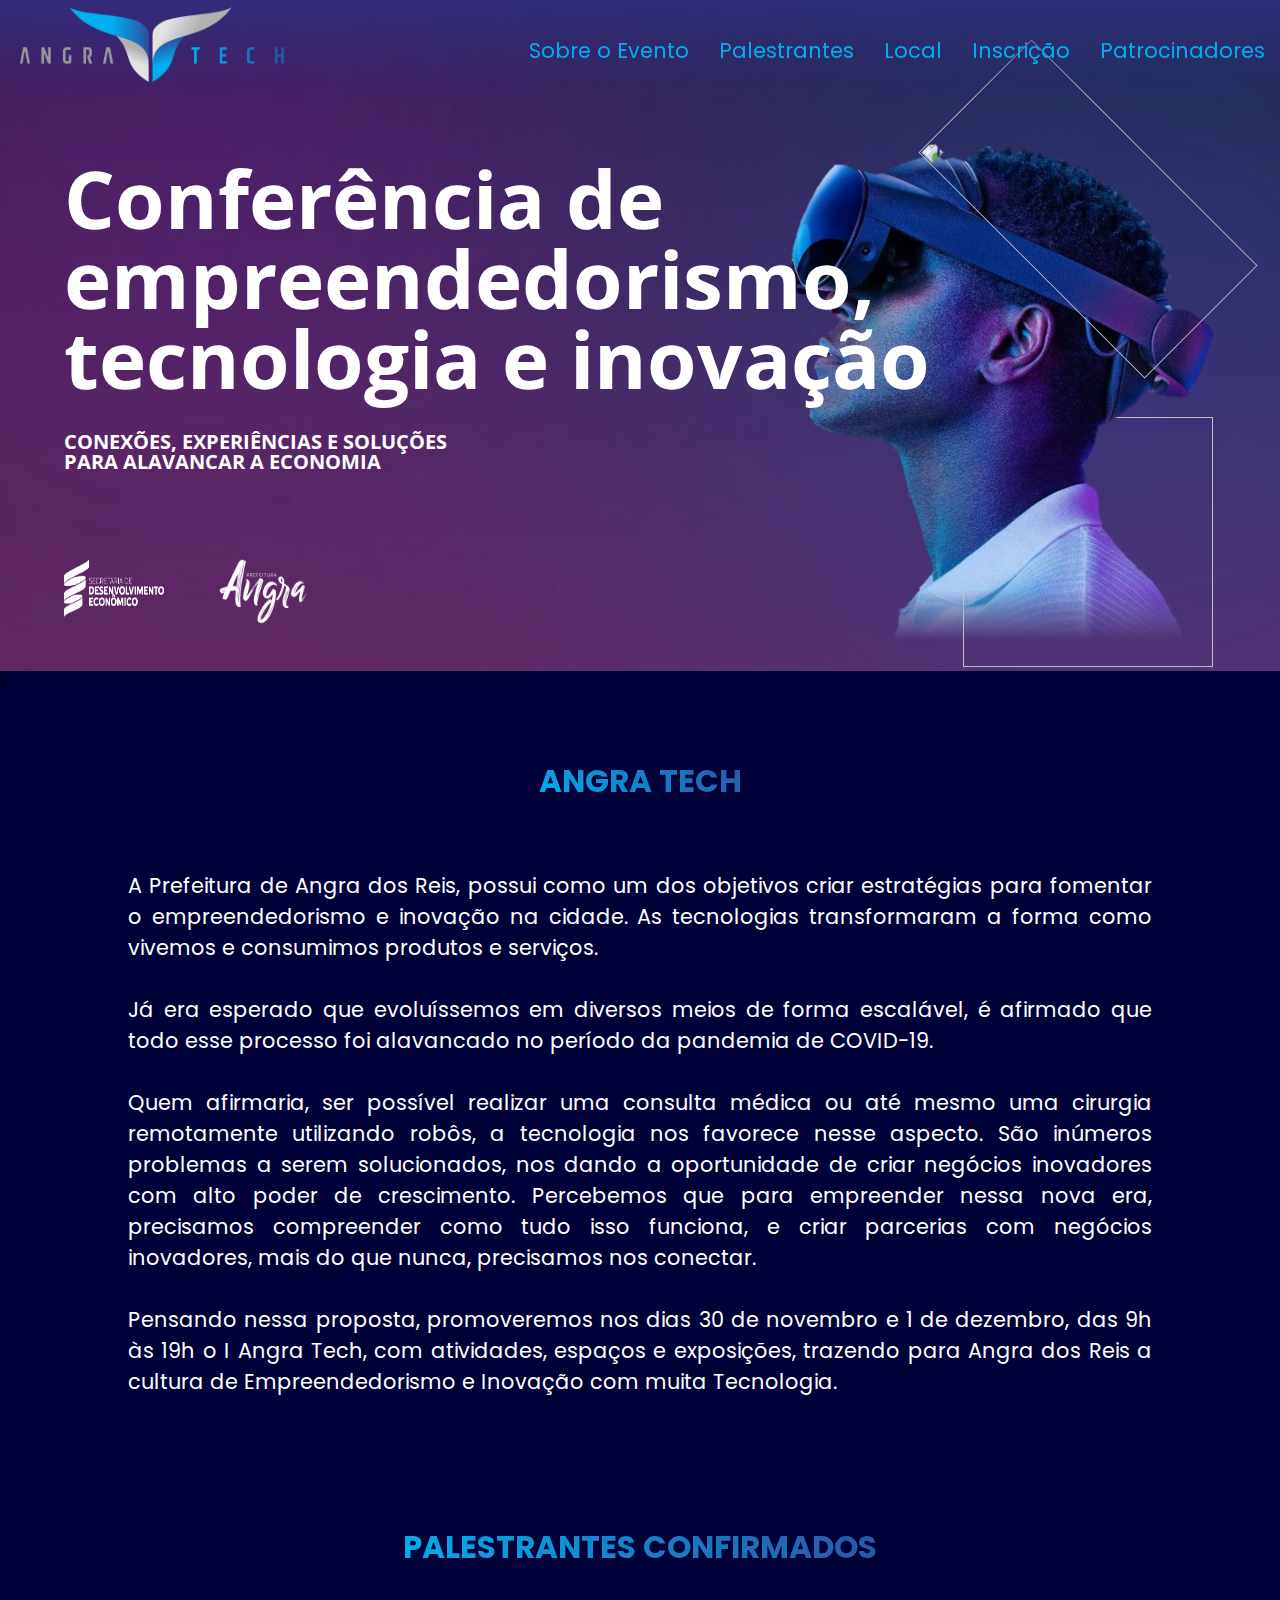
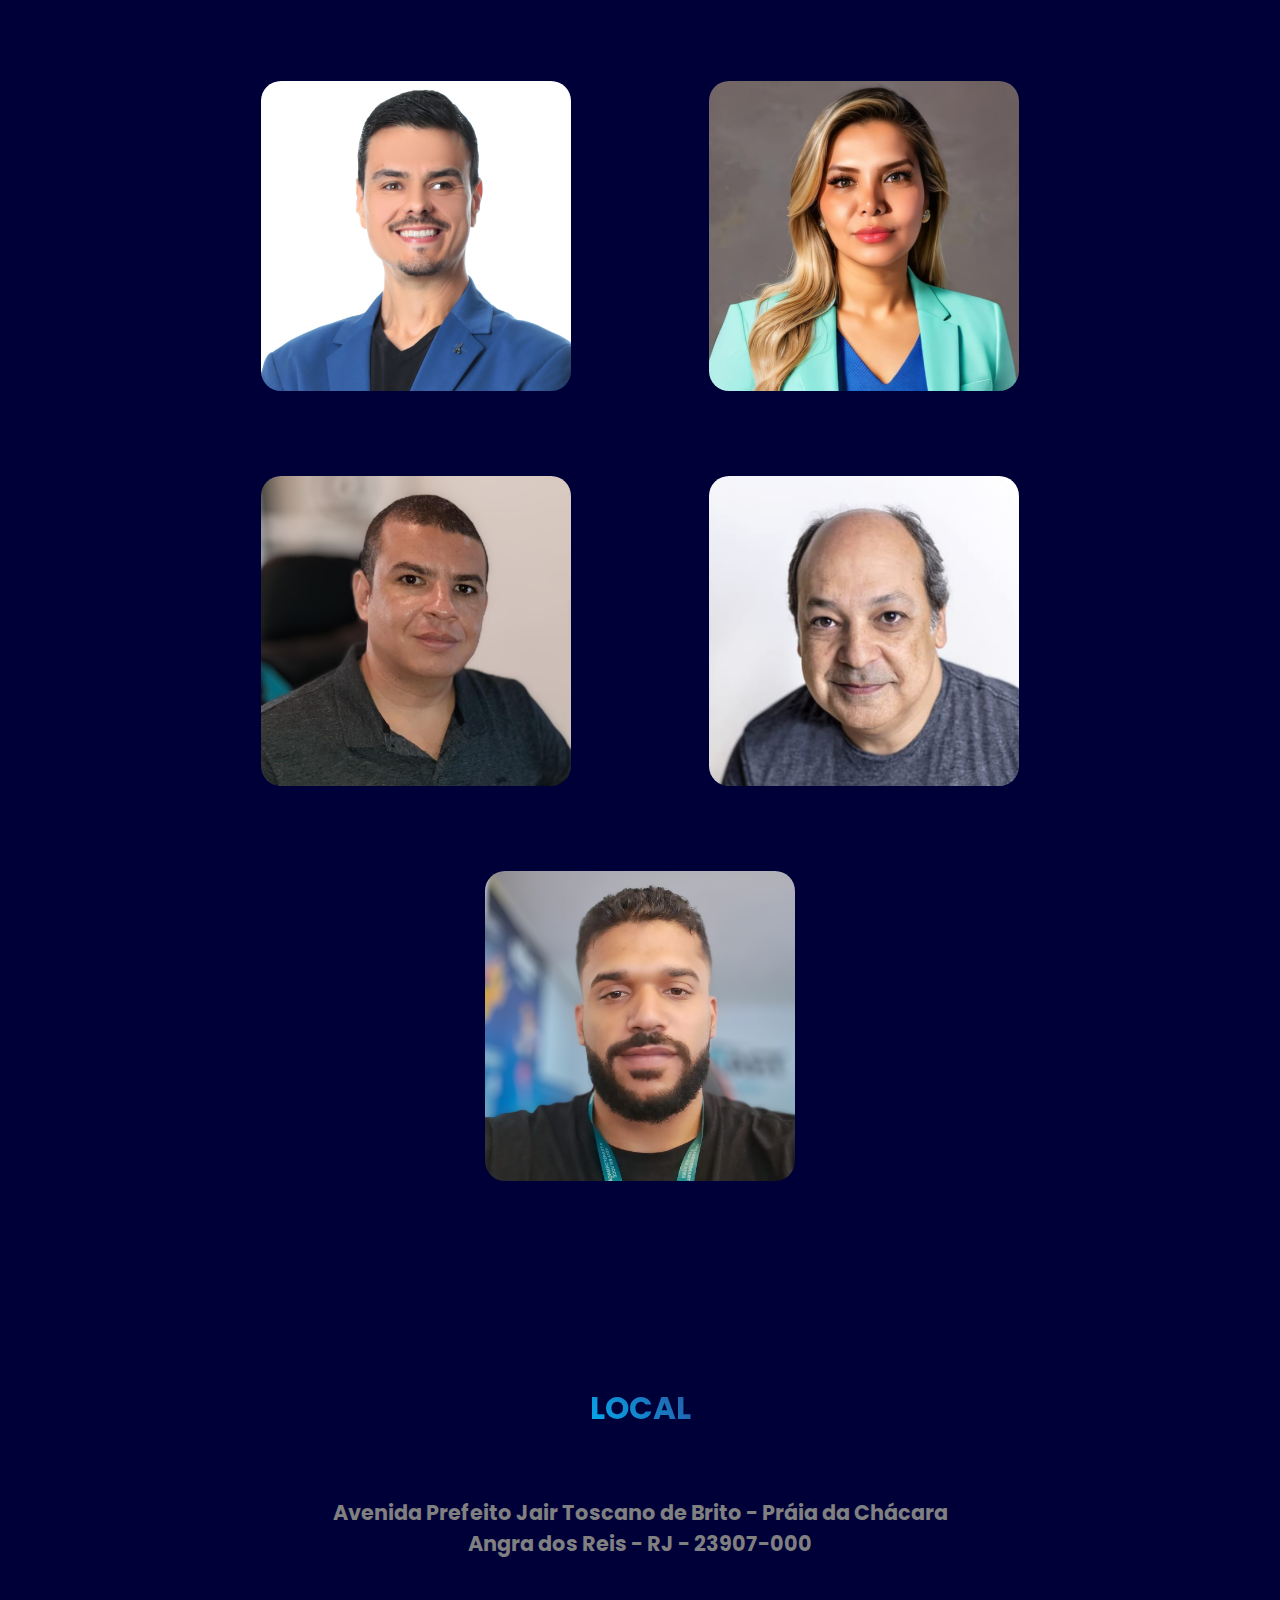
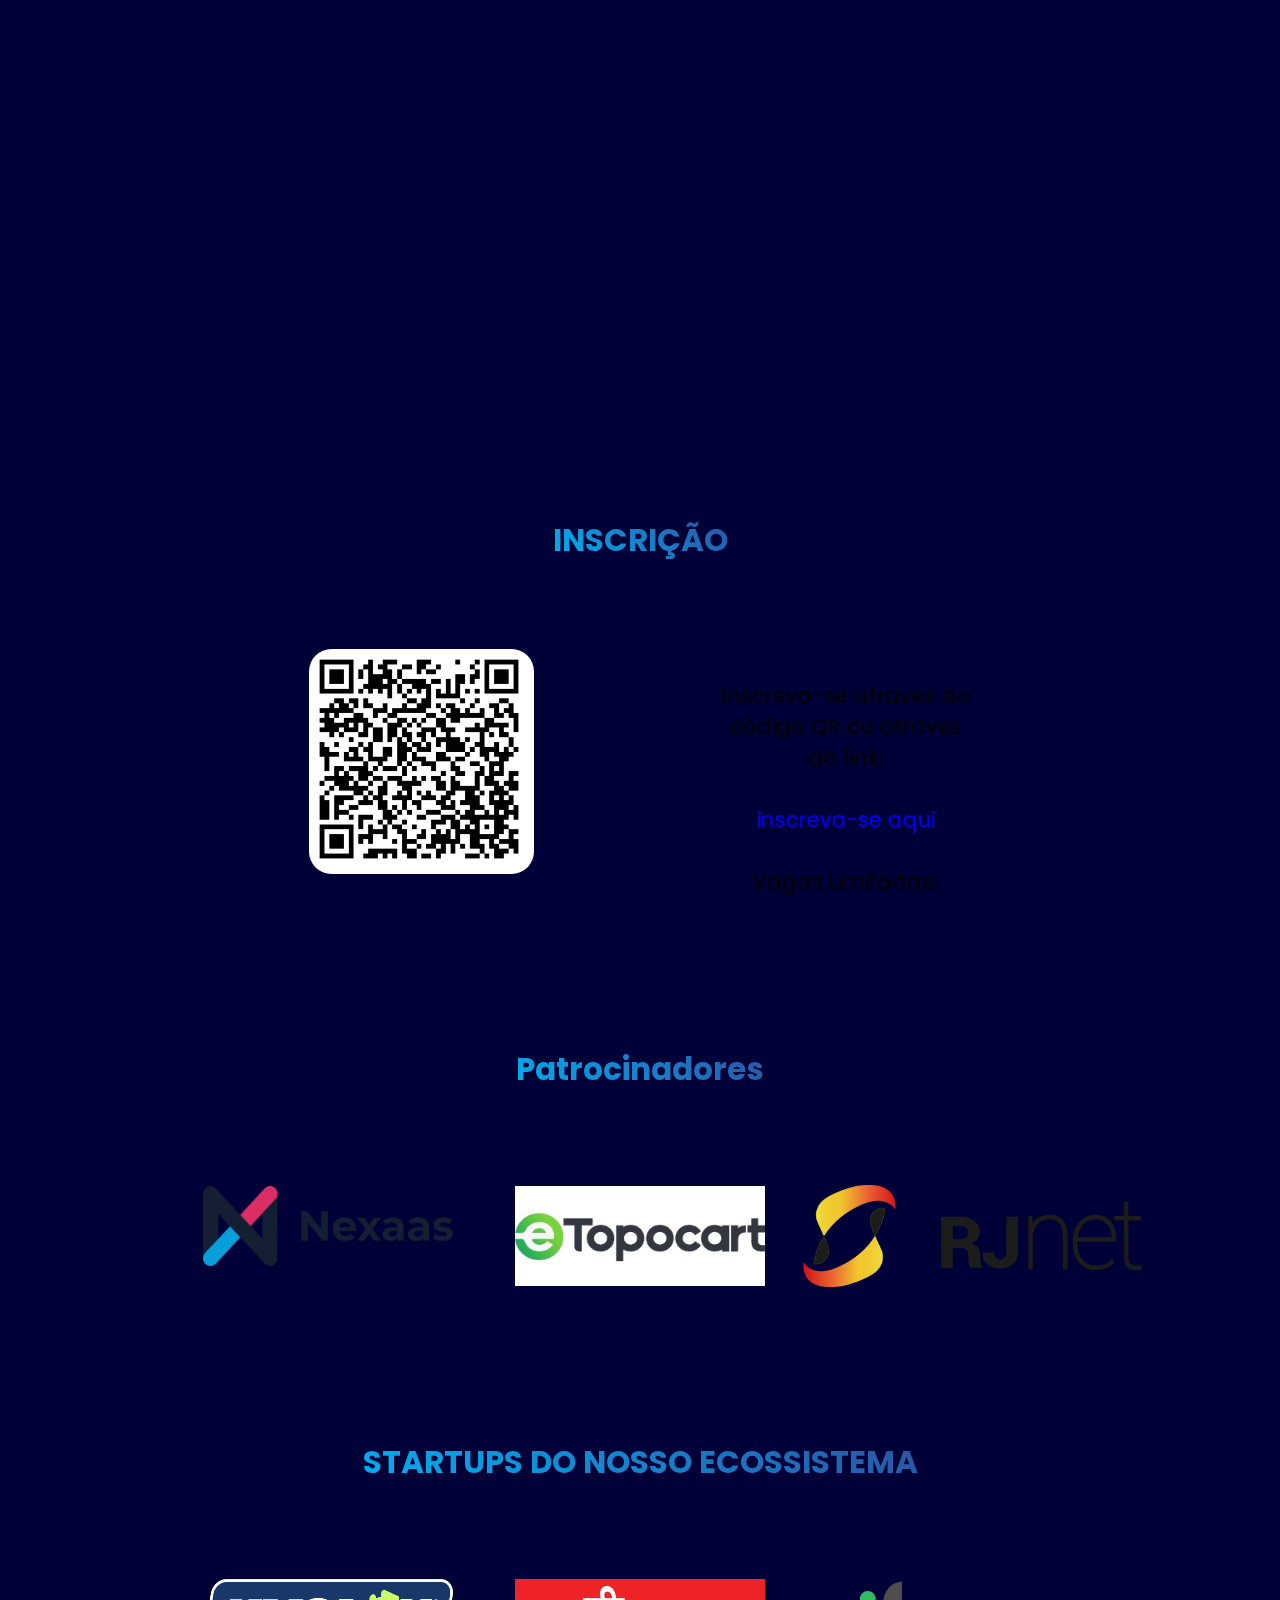
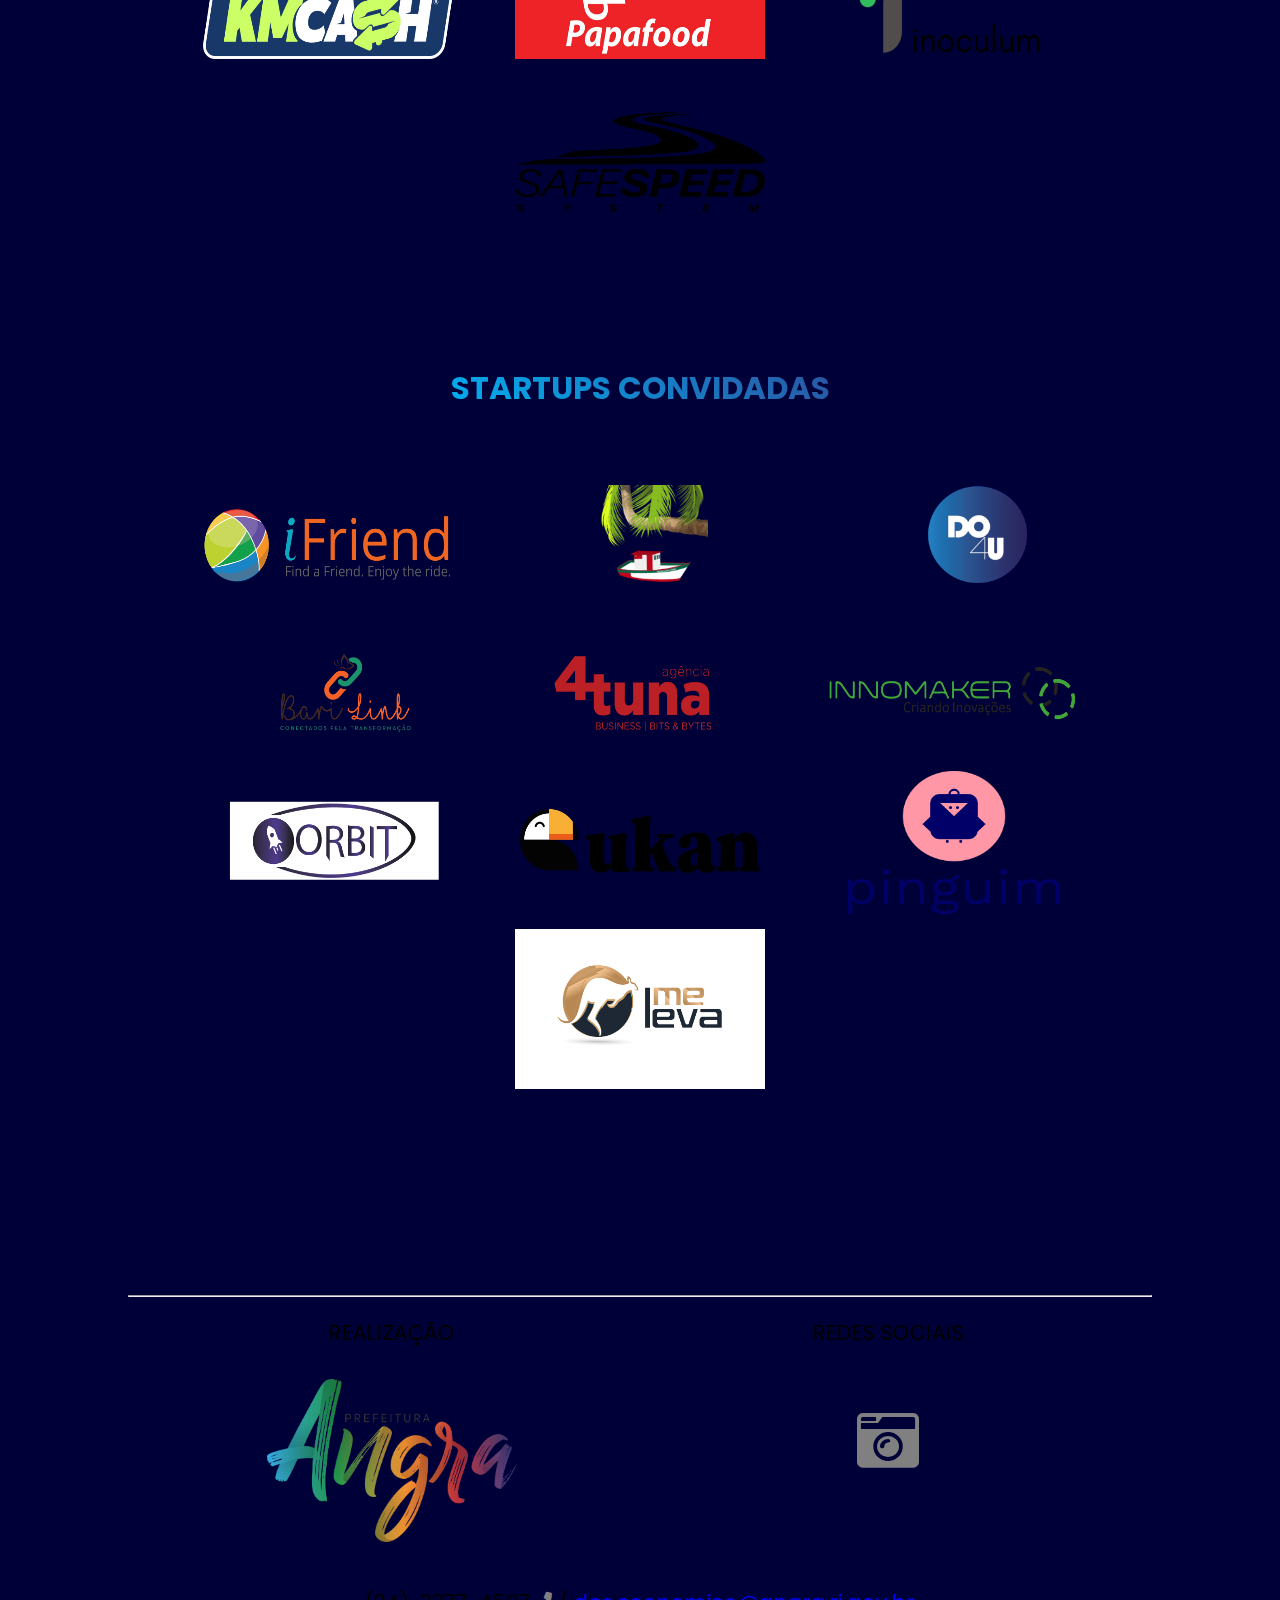
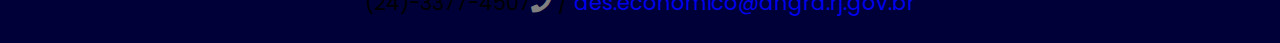
==== index.html @ a5c8e8e0 "Adicionado Palestrantes" ====
<!DOCTYPE html>
<html lang="pt">

<head>
    <meta charset="UTF-8">
    <meta http-equiv="X-UA-Compatible" content="IE=edge">
    <meta name="viewport" content="width=device-width, initial-scale=1.0">
    <title>Angra-Tech</title>
    <link rel="stylesheet" type="text/css" href="assets/style.css">
    <link rel="stylesheet" href="https://cdnjs.cloudflare.com/ajax/libs/font-awesome/4.7.0/css/font-awesome.min.css">
    <link rel="stylesheet" href="assets/fontawesome-free-5.15.4-web/css/all.css">
    <link rel="stylesheet" href="https://fonts.googleapis.com/css?family=Open+Sans:400,700&display=swap">

</head>

<body>
    <!-- Cabeçalho -->
    <header class="header">
        <nav>
            <div class="logo">
                <a href="#">
                    <img width="264px" height="75px" src="assets/images/Angra TechNotWhite.png" class="logoAngra" alt="">
                </a>
            </div>
            <div class="openMenu"><i class="fa fa-bars"></i></div>
            <ul class="mainMenu">
                <li class="fexaA"><a href="#sobre">Sobre o Evento</a></li>
                <li class="fexaB"><a href="#palestra">Palestrantes</a></li>
                <li class="fexaC"><a href="#mapa">Local</a></li>
                <li class="fexaD"><a href="#inscricao">Inscrição</a></li>
                <li class="fexaE"><a href="#apoio">Patrocinadores</a></li>
                <div class="closeMenu"><i class="fa fa-times"></i></div>
            </ul>
        </nav>
        
    </header>

    <!-- Conteudo Principal -->
    <div class="imagemDeFundo">
        <img src="assets/images/Roxo.png" class="imagemCentralizada" alt="">>
        <img src="assets/images/VR.png" class="imagemP" alt="">
        <img src="https://video-public.canva.com/VAFKHBrA9Gs/v/07eb5016af.gif" class="imagemPequenalateralizadaSuperior" alt="">
        <img src="https://video-public.canva.com/VAFKHIeV6E8/v/07ba2e6363.gif" class="imagemPequenalateralizada" alt="">
        <img src="assets/images/LogoPrefeitura.png" class="Prefeitura" alt="">
        <img src="assets/images/Secretaria de Desenvolvimento Econômico - 04.png" class="Secretaria" alt="">
        <h1 class="textoSobreImagem">Conferência de<br/> empreendedorismo, <br/> tecnologia e inovação</h1>
        <h1 class="textoPequenoSobreImagem">CONEXÕES, EXPERIÊNCIAS E SOLUÇÕES<br/>
            PARA ALAVANCAR A ECONOMIA</h1>
    </div>

    <style>
        .imagemDeFundo {
            position: relative;
            text-align: left; /* Ajusta o alinhamento do texto */
        }

        .Prefeitura {
            position: absolute;
            top: 85%; /* Ajusta a posição vertical do texto ao centro */
            left: 17%; /* Ajusta a posição horizontal do texto em relação à borda esquerda */
            transform: translateY(-50%); /* Centraliza verticalmente */
            line-height: 1;
            z-index: 3;
            width: 90px;
            height: 65px;
        }

        .Secretaria {
            position: absolute;
            top: 84.5%; /* Ajusta a posição vertical do texto ao centro */
            left: 5%; /* Ajusta a posição horizontal do texto em relação à borda esquerda */
            transform: translateY(-50%); /* Centraliza verticalmente */
            line-height: 1;
            z-index: 3;
            width: 100px;
            height: 59px;
        }
    
        .imagemCentralizada {
            width: 100%;
            height: auto;
            display: block;
        }

        .imagemP {
            position: absolute;
            top: 56%; /* Ajusta a posição vertical do texto ao centro */
            left: 57%; /* Ajusta a posição horizontal do texto em relação à borda esquerda */
            transform: translateY(-50%); /* Centraliza verticalmente */
            width: 500px; height: 500px;
            z-index: 2;
            mask-image: linear-gradient(to top, transparent 0%, black 10%);
        }
    
        .textoSobreImagem {
            position: absolute;
            top: 40%; /* Ajusta a posição vertical do texto ao centro */
            left: 5%; /* Ajusta a posição horizontal do texto em relação à borda esquerda */
            transform: translateY(-50%); /* Centraliza verticalmente */
            color: white;
            font-family: 'Open Sans', sans-serif; /* Substitua "Nome da Fonte" pela fonte desejada */
            font-size: 5em; /* Ajuste o tamanho da fonte conforme necessário */
            line-height: 1;
            z-index: 3;
        }

        .textoPequenoSobreImagem {
            position: absolute;
            top: 65%; /* Ajusta a posição vertical do texto ao centro */
            left: 5%; /* Ajusta a posição horizontal do texto em relação à borda esquerda */
            transform: translateY(-50%); /* Centraliza verticalmente */
            color: white;
            font-family: 'Open Sans', sans-serif; /* Substitua "Nome da Fonte" pela fonte desejada */
            font-size: 20px; /* Ajuste o tamanho da fonte conforme necessário */
            line-height: 1;
            z-index: 3;
        }

    .imagemPequenalateralizada {
        position: absolute;
    top: 60%;
    left: 85%;
    transform: translateX(-50%);
    width: 250px; 
    height: 250px;
    z-index: 1;
    }

    .imagemPequenalateralizadaSuperior {
    position: absolute;
    top: 7%;
    left: 85%;
    transform: translateX(-50%) rotate(-45deg);
    width: 160px; 
    height: 320px;
    z-index: 3;
    }

    @media screen and (max-width: 1258px) {
    .textoSobreImagem {
        font-size: 4em; /* Ajuste o tamanho da fonte para telas menores conforme necessário */
    }
    .imagemPequenalateralizadaSuperior {
    position: absolute;
    top: 7%;
    left: 85%;
    transform: translateX(-50%) rotate(-45deg);
    width: 150px; 
    height: 300px;
    }
    .imagemPequenalateralizada {
        position: absolute;
    top: 55%;
    left: 85%;
    transform: translateX(-50%);
    width: 240px; 
    height: 240px;
    }
}

    @media screen and (max-width: 1052px) {
    .textoSobreImagem {
        font-size: 3em; /* Ajuste o tamanho da fonte para telas menores conforme necessário */
    }

    .imagemP {
        width: 400px; height: 400PX;
        top: 56%; /* Ajusta a posição vertical do texto ao centro */
            left: 57%;
    }

    .imagemPequenalateralizadaSuperior {
    position: absolute;
    top: 5%;
    left: 85%;
    transform: translateX(-50%) rotate(-45deg);
    width: 140px; 
    height: 280px;
    }
    .imagemPequenalateralizada {
        position: absolute;
    top: 50%;
    left: 85%;
    transform: translateX(-50%);
    width: 230px; 
    height: 230px;
    }
}

    @media screen and (max-width: 944px) {
        .imagemCentralizada {
            width: 100%;
            height: 550px;
            display: block;
        }

    .textoSobreImagem {
        font-size: 3em; /* Ajuste o tamanho da fonte para telas menores conforme necessário */
    }
    .imagemP {
        width: 350px; height: 350PX;
        top: 56%; /* Ajusta a posição vertical do texto ao centro */
        left: 57%;
    }
    .imagemPequenalateralizadaSuperior {
    position: absolute;
    top: 7%;
    left: 85%;
    transform: translateX(-50%) rotate(-45deg);
    width: 100px; 
    height: 200px;
    }
    .imagemPequenalateralizada {
        position: absolute;
    top: 45%;
    left: 85%;
    transform: translateX(-50%);
    width: 200px; 
    height: 200px;
    }
    }
    @media screen and (max-width: 814px) {
    .textoSobreImagem {
        font-size: 45px; /* Ajuste o tamanho da fonte para telas menores conforme necessário */
    }
    .imagemP {
        width: 300px; height: 300PX;
        top: 56%; /* Ajusta a posição vertical do texto ao centro */
        left: 57%;
    }

    .imagemPequenalateralizadaSuperior {
    position: absolute;
    top: 10%;
    left: 85%;
    transform: translateX(-50%) rotate(-45deg);
    width: 100px; 
    height: 200px;
    }
    .imagemPequenalateralizada {
        position: absolute;
    top: 40%;
    left: 85%;
    transform: translateX(-50%);
    width: 190px; 
    height: 190px;
    }
    
}

@media screen and (max-width: 740px) {
    .textoSobreImagem {
        font-size: 39px; /* Ajuste o tamanho da fonte para telas menores conforme necessário */
    }

    .imagemP {
        width: 260px; height: 260PX;
        top: 56%; /* Ajusta a posição vertical do texto ao centro */
        left: 57%;
    }

    .imagemPequenalateralizadaSuperior {
    position: absolute;
    top: 16%;
    left: 85%;
    transform: translateX(-50%) rotate(-45deg);
    width: 90px; 
    height: 180px;
    }
    .imagemPequenalateralizada {
        position: absolute;
    top: 50%;
    left: 85%;
    transform: translateX(-50%);
    width: 160px; 
    height: 160px;
    }
    
}

@media screen and (max-width: 666px) {
    .textoSobreImagem {
        font-size: 39px; /* Ajuste o tamanho da fonte para telas menores conforme necessário */
    }
    .imagemPequenalateralizadaSuperior {
    position: absolute;
    top: 27%;
    left: 85%;
    transform: translateX(-50%) rotate(-45deg);
    width: 75px; 
    height: 150px;
    }
    .imagemPequenalateralizada {
        position: absolute;
    top: 50%;
    left: 85%;
    transform: translateX(-50%);
    width: 125px; 
    height: 125px;
    }

    .Prefeitura {
            top: 85%; /* Ajusta a posição vertical do texto ao centro */
            left: calc(35% - 20%);  /* Ajusta a posição horizontal do texto em relação à borda esquerda */
            width: 90px;
            height: 65px;
        }

        .Secretaria {
            top: 84.5%; /* Ajusta a posição vertical do texto ao centro */
            left: calc(35% + 20%); /* Ajusta a posição horizontal do texto em relação à borda esquerda */
            width: 100px;
            height: 59px;
        }
    
}

@media screen and (max-width: 490px) {
    .textoSobreImagem {
        font-size: 39px; /* Ajuste o tamanho da fonte para telas menores conforme necessário */
    }
    .imagemPequenalateralizadaSuperior {
    position: absolute;
    top: 27%;
    left: 85%;
    transform: translateX(-50%) rotate(-45deg);
    width: 75px; 
    height: 150px;
    }
    .imagemPequenalateralizada {
        position: absolute;
    top: 50%;
    left: 85%;
    transform: translateX(-50%);
    width: 125px; 
    height: 125px;
    }
    
}
    </style>
    <!-- Conteudo Principal -->






    <!-- primeiro banner -->

    <div class="fundo-imagem">
        <div class="idHolder" id="sobre"></div>
        <!-- segura o id para mapeamento da pagina -->
        <div class="textoBranco margem-lado margem-baixo">
            <br><br>
            <div class="centro">
                <h2 class="gradient-text margem-baixo">ANGRA TECH</h2>
            </div>
            <p> A Prefeitura de Angra dos Reis, possui como um dos objetivos criar estratégias para fomentar o empreendedorismo e inovação na cidade. As tecnologias transformaram a forma como vivemos e consumimos produtos e serviços.</p>
            <br>
            <p> Já era esperado que evoluíssemos em diversos meios de forma escalável, é afirmado que todo esse processo foi alavancado no período da pandemia de COVID-19.</p>
            <br>
            <p> Quem afirmaria, ser possível realizar uma consulta médica ou até mesmo uma cirurgia remotamente utilizando robôs, a tecnologia nos favorece nesse aspecto. São inúmeros problemas a serem solucionados, nos dando a oportunidade de criar negócios
                inovadores com alto poder de crescimento. Percebemos que para empreender nessa nova era, precisamos compreender como tudo isso funciona, e criar parcerias com negócios inovadores, mais do que nunca, precisamos nos conectar.</p>
            <br>
            <p> Pensando nessa proposta, promoveremos nos dias 30 de novembro e 1 de dezembro, das 9h às 19h o I Angra Tech, com atividades, espaços e exposições, trazendo para Angra dos Reis a cultura de Empreendedorismo e Inovação com muita Tecnologia.</p>
            <br>
            <br>
            <!-- 
                        <p> Caso surjam dúvidas sobre quaisquer assuntos, solicitamos a gentileza de nos contactar: Email des.economico@angra.rj.gov.br Telefone 24 3377-4507. Atenciosamente Comissão Organizadora</p>
                    -->
        </div>
    </div>










    <!-- Palestrantes -->

    
    <div class="margem-ladoP texto">
        <div class="idHolderB" id="palestra"></div>
        <!-- segura o id para mapeamento da pagina -->
        <div class="centro">
            <h2 class="gradient-text margem-baixo">PALESTRANTES CONFIRMADOS</h2>
        </div>
        <div class="respBoxP centro">


            <div class="contact-card respItemIcon">
                <!-- Novo div dos palestrantes -->
                <img src="assets/images/Palestrantes/Alvaro Adam.png" style="border-radius:20px;" width="100%" alt="palestrante Carlos Rodrigo">
            </div>
            <div class="contact-card respItemIcon">
                <!-- Novo div dos palestrantes -->
                <img src="assets/images/Palestrantes/Evelyn Castilho.png" style="border-radius:20px;" width="100%" alt="palestrante Paulo Kendzerski">
            </div>
            <div class="contact-card respItemIcon">
                <!-- Novo div dos palestrantes -->
                <img src="assets/images/Palestrantes/Carlos Rodrigo.png" style="border-radius:20px;" width="100%" alt="palestrante Andrei Dias">
            </div>
            <div class="contact-card respItemIcon">
                <!-- Novo div dos palestrantes -->
                <img src="assets/images/Palestrantes/CH.png" style="border-radius:20px;" width="100%" alt="palestrantes Evelin e Ricardo">
            </div>
            <div class="contact-card respItemIcon">
                <!-- Novo div dos palestrantes -->
                <img src="assets/images/Palestrantes/Gabriel Oliveira.png" style="border-radius:20px;" width="100%" alt="palestrante Beatriz Mattiuzzo">
            </div>
        </div>
        <br><br>
    </div>
    <!-- Mapa e local -->
    <div class="texto margem-lado margem-baixo">
        <div class="idHolder" id="mapa"></div>
        <!-- segura o id para mapeamento da pagina -->
        <br><br>
        <div class="centro">
            <h2 class="gradient-text margem-baixo">LOCAL</h2>
        </div>
        <h4 class="centro gray">Avenida Prefeito Jair Toscano de Brito - Práia da Chácara</h4>
        <h4 class="centro gray">Angra dos Reis - RJ - 23907-000</h4>
        <br>
        <div class="content">
            <!-- mapa google-->
            <div class="mapouter">
                <!-- mapa google -->
                <div class="gmap_canvas">
                    <iframe width="100%" height="400px" id="gmap_canvas" src="https://maps.google.com/maps?q=centro%20de%20estudos%20ambientais%20angra%20dos%20reis&t=k&z=19&ie=UTF8&iwloc=&output=embed" frameborder="0" scrolling="no" marginheight="0" marginwidth="0"></iframe>
                    <a href="https://123movies-to.org">123 movies</a>
                    <br>
                    <style>
                        .mapouter {
                            position: relative;
                            text-align: right;
                            height: 400px;
                            width: 100%;
                        }
                    </style>
                    <a href="https://www.embedgooglemap.net"></a>
                    <style>
                        .gmap_canvas {
                            overflow: hidden;
                            background: none!important;
                            height: 400px;
                            width: 100%;
                        }
                    </style>
                </div>
            </div>
        </div>
    </div>
    <!-- inscrição -->
    <div class="texto margem-lado margem-baixo">
        <div class="idHolder" id="inscricao"></div>
        <!-- segura o id para mapeamento da pagina -->
        <br><br>
        <div class="centro">
            <h2 class="gradient-text margem-baixo">INSCRIÇÃO</h2>
        </div>
        <div class="responsiveBox">
            <div class="responsiveItemCode">
                <div id="qrcode">
                    <img width="200px" height="200px" src="assets/images/qrcode.png" alt="código QR">
                </div>
            </div>
            <div class="responsiveItemCode centro">
                <br>
                <p>Inscreva-se atraves do código QR ou atraves do link:</p>
                <br>
                <a href="https://www.sympla.com.br/evento/angra-tech/1698625?qrcode=true">inscreva-se aqui</a>
                <br>
                <br>
                <p>Vagas Limitadas!</p>
            </div>
        </div>
        <br><br>
    </div>
    <!-- Patrocinadores -->
    <div class="margem-lado texto">
        <div class="idHolderB" id="apoio"></div>
        <!-- segura o id para mapeamento da pagina -->
        <div class="centro">
            <h2 class="gradient-text margem-baixo">Patrocinadores</h2>
        </div>
        <div class="respBox">
            <div class="respItemLogo">
                <img width="100%" height="80%" src="assets/images/NEXAAS_LOGO_HORIZONTAL_AZUL.png" alt="Patrocinadores do envento">
            </div>
            <div class="respItemLogo">
                <img id="img4" width="100%" height="100%" src="assets/images/topocart.jpeg" alt="Patrocinadores do envento">
            </div>
            <div class="respItemLogo">
                <img width="140%" height="140%" style="margin-top: -20px; margin-left: -30px" src="assets/images/rjnet.jpeg" alt="Patrocinadores do envento">
            </div>
        </div>
        <br><br><br>
    </div>
    <!-- colaboradores -->
    <div class="margem-lado texto">
        <div class="centro">
            <h2 class="gradient-text margem-baixo">STARTUPS DO NOSSO ECOSSISTEMA</h2>
        </div>
        <div class="respBox">
            <div class="respItemLogo">
                <img width="100%" height="80%" src="assets/images/KM Cash - Logotipo para fundo escuro.png" alt="startups dp nosso ecossistema">
            </div>
            <div class="respItemLogo">
                <img width="100%" height="80%" src="assets/images/papaFood.png" alt="startups dp nosso ecossistema">
            </div>
            <div class="respItemLogo">
                <img width="100%" height="80%" src="assets/images/inocolum.png" alt="startups dp nosso ecossistema">
            </div>
            <div class="respItemLogo" style="margin-top: -7px;">
                <img width="100%" height="100%" src="assets/images/SafeSpeedSystem-logo-transp-branca.png" alt="startups dp nosso ecossistema">
            </div>
        </div>
        <br><br><br>
    </div>
    <!-- convidados -->
    <div class="margem-lado texto">
        <div class="centro">
            <h2 class="gradient-text margem-baixo">STARTUPS CONVIDADAS</h2>
        </div>
        <div class="respBox">
            <div class="respItemLogo">
                <img width="100%" height="80%" src="assets/images/ifriend.png" alt="logo de startups convidadas">
            </div>
            <div class="respItemLogo">
                <img width="140%" height="100%" style="margin-top: -20px; margin-left: -30px" src="assets/images/barco.png" alt="logo de startups convidadas">
            </div>
            <div class="respItemLogo">
                <img width="140%" height="100%" style="margin-top: -20px; margin-left: -30px" src="assets/images/du4o.png" alt="logo de startups convidadas">
            </div>
            <div class="respItemLogo">
                <img width="100%" height="80%" src="assets/images/barilink.png" alt="logo de startups convidadas">
            </div>
            <div class="respItemLogo">
                <img width="100%" height="80%" src="assets/images/4tuna.png" alt="logo de startups convidadas">
            </div>
            <div class="respItemLogo">
                <img width="100%" height="80%" src="assets/images/innomaker.png" alt="logo de startups convidadas">
            </div>
            <div class="respItemLogo">
                <img width="100%" height="80%" src="assets/images/orbit.png" alt="logo de startups convidadas">
            </div>
            <div class="respItemLogo">
                <img width="100%" height="80%" src="assets/images/ukan.png" alt="logo de startups convidadas">
            </div>
            <div class="respItemLogo">
                <img width="85%" height="150%" style="margin-top: -30px; margin-left: 20px" src="assets/images/pinguim.png" alt="logo de startups convidadas">
            </div>
            <div class="respItemLogo">
                <img width="100%" height="160%" style="margin-top: -20px;" src="assets/images/ml.png" alt="logo de startups convidadas">
            </div>
        </div>
        <br><br><br><br><br><br>
        <hr width="100%">
    </div>
    <!--footer-->
    <div class="texto centro">
        <div class="responsiveBox">
            <div class="responsiveItem">
                <p class="centro">REALIZAÇÃO</p>
                <br>
                <img width="100%" src="assets/images/prefeituraBlack.png" alt="logo prefeitura">
            </div>
            <div class="responsiveItem3 centro">
                <ul class="centro">
                    <li>REDES SOCIAIS</li>
                    <br>
                    <li>
                        <br>
                        <a href="https://www.instagram.com/angratech2022/"><i class="fa fa-camera-retro fa-3x"></i></a>
                    </li>
                </ul>
            </div>
        </div>
        <span>
                
                <p class="centro">(24)-3377-4507<i class="fa fa-phone"></i> / <a href="mailto:des.economico@angra.rj.gov.br">des.economico@angra.rj.gov.br</a></p>
            </span>
    </div>
    <br>
    <script src="app.js"></script>
    <script src="https://plugin.handtalk.me/web/latest/handtalk.min.js"></script>
	
    <script>
        var ht = new HT({
            token: "7a92081e27daf17bd3b2efe277d0648c",
            avatar: "MAYA",
            pageSpeech: true,
            maxTextSize: 1000
         });
</script>
</body>

</html>
---- assets/style.css ----
@import url("https://fonts.googleapis.com/css2?family=Poppins:wght@400;700&display=swap");

html{
    scroll-behavior: smooth;
}

:root{
    --white: #ffffff;
    --black: #000000;
    --grey: #85888C;
}

/* Reset */
*{
    margin: 0;
    padding: 0;
    box-sizing: border-box;
}

body{
    background-color: #000038;
    font-family: "Poppins", sans-serif;
}

a{
    text-decoration: none;
}

ul{
    list-style: none;
}

/* Header */
.header{
    position: fixed;
    top: 0;
    width: 100%;
    z-index: 1000;
}


nav {
    background: linear-gradient(to bottom, rgba(47, 47, 131, 0.8), rgba(0, 0, 255, 0));
    color: black;
    display: flex;
    justify-content: space-between;
}

nav .mainMenu {
    display: flex;
    list-style: none;
}

nav .mainMenu li a{
    display: inline-block;
    padding: 15px;
    padding-top: 35px;
    text-decoration: none;
    color: #04ADEE;
    font-size: 1.3rem;
}

nav .mainMenu li a:hover{
    color: rgb(247, 247, 247);
}

nav .openMenu{
    font-size: 2rem;
    margin: 20px;
    margin-top: 30px;
    display: none;
    cursor: pointer;
}


nav .openMenu, .closeMenu, .icons i{
    font-size:2rem;
    display: none;
    cursor: pointer;
}

nav .logo{
    margin: 7px;
    margin-left: 20px;
    font-size: 25px;
    cursor: pointer;
    min-width:200px;
    max-width:270px;
    display: flex;
}


@media(max-width: 1088px){
    nav .mainMenu{
        height: 100vh;
        position: fixed;
        top: 0;
        left: 0;
        right: 0;
        z-index: 2;
        flex-direction: column;
        justify-content: center;
        align-items: center;
        background: white;
        transition: top 1s ease;
        display: none;
    }

    .logoAngra {
        width: 190px;
        height: 55px;
        top: 20px; /* Ajuste a quantidade desejada para movê-lo para baixo */
        left: 30px;
        position: relative;
    }

    nav .mainMenu .closeMenu{
        display: block;
        position: absolute;
        top: 20px;
        right: 20px;
    }
    nav .openMenu{
        display:block;
    }
    nav .mainMenu li a:hover{
        background: none;
        color: rgb(45, 45, 45);
        font-size: 1.6rem;
    }
}

/*////////////////////////// Margem //////////////////////////////*/
.margem-lado{
    margin-left: 10%;
    margin-right: 10%;
}
.margem-baixo{
    margin-bottom: 65px;
}
.centro{
    text-align: center;
}
.itensCentro{
    float: center;
    align-items: center;
    padding-left: 30px;
}
/* Texto base */
.texto{
    color: var(--black);
    text-align: justify;
    font-size: 1.3rem;
}

.textoBranco{
    color: var(--white);
    text-align: justify;
    font-size: 1.3rem;
}

.textoPequeno{
    color: var(--black);
    text-align: justify;
    font-size: 1rem;
}


/* imagem fundo mapa */

.fundo-imagem{
    background-image: url("images/SALE1.jpg");
    background-repeat: no-repeat;
    background-size: cover;
    background-position: center;
}

.grid-container {
    display: grid;
    grid-template-columns: auto auto auto;
}
.grid-container-logos {
    display: grid;
    grid-template-columns: auto;
}
.grid-container-patrocinadores {
    display: grid;
    grid-template-columns: auto auto auto auto;
}

.grid-item {
    text-align: center;
}

.responsiveBox{
    width: 100%;
    height: auto;
    display: flex;
    flex-direction: row;
    flex-flow: wrap;
    justify-content: space-evenly;
    padding:20px;
}
.responsiveItem{
    width: 250px;
    height: 250px;
}

.responsiveItemCode{
    width: 250px;
    height: 250px;
}

.responsiveItem3{
    width: 250px;
    height: 150px;
}

.responsiveItem a{
    text-decoration: none;
    color: var(--black);
}

.branco{
    text-decoration: none;
    color: var(--black);
}

#qrcode{
    width: 90%;
    height: 90%;
    background-color: #ffff;
    padding: 10px;
    border-radius:10%;
}

/* responsividade de icones de logos e pessoas */

.respBox{
    width: 100%;
    height: auto;
    display: flex;
    flex-direction: row;
    flex-flow: wrap;
    justify-content: space-evenly;
    padding:20px;
}
.respItemLogo{
    margin:8px;
    margin-bottom: 40px;
    width: 250px;
    height: 100px;
}

.respItemIcon{
    min-width: 250px;
    max-width: 500px;
    height: auto;
    display: flex;
    align-items: center;
    margin-bottom:30px;
}


.itemRight p{
    text-align: justify;
    text-justify: inter-word;
}


.itemLeft{
    float: left;
    width: 40%;
}

.itemRight{
    font-size:1rem;
    float: right;
    padding: 0 15px;
    width: 60%;
}

#imgFooter{
    position: absolute;
}

.idHolder{ /* for holdind the id for scrolling above the main sections */
    position: relative;
    top: -70px;
}
.idHolderB{ /* for holdind the id for scrolling above the main sections */
    position: relative;
    top: -120px;
}


.fa{
    color: black;
}

.gradient-text {
    display: inline-block;
    background-image: linear-gradient(45deg, #00afef, #2a55a3);
    background-size:auto;
    background-repeat: repeat;
    -webkit-background-clip: text;
    -webkit-text-fill-color: transparent; 
    background-clip: text;
    -moz-text-fill-color: transparent;
}


/*//CARD RESPONSIVO//////////////////////////////////////////*/

.contact-card {
    width: 80%;
    max-width: 350px;
    margin: 5px;
    margin-bottom: 40px;
    padding: 20px;
    text-align: justify;
    display: flex;
    flex-direction: column;
    align-items: center;
}
.margem-ladoP{
    margin-left: 10%;
    margin-right: 10%;
}
.respBoxP{
    width: 100%;
    height: auto;
    display: flex;
    flex-direction: row;
    flex-flow: wrap;
    justify-content: space-evenly;
    padding:20px;
}
.separacao{
    width: 1px;
    height: 500px;
    background-image: radial-gradient(#2a55a3,#ffffff);;
}

@media screen and (max-width: 1220px) {
    .separacao{
        display: none;
    }
}

#s3{
    display: none;
}

@media screen and (max-width: 1790px) {
    #s3{
        display: block;
    }
    #s2{
        display: none;
    }
}

@media screen and (min-width: 2300px) {
    #s3{
        display: block;
    }
}

@media screen and (max-width: 650px) {
    .contact-card{
        width: 100%;
        padding:0px;
    }
}

.contact-card .card-image {
    /* background-color: red; */
    margin-bottom: 20px;
}

.contact-card .card-image img {
    width: 200px;
    height: 200px;
  object-fit: cover;
  border-radius: 50%;
    border: 3px solid #fff;
}

.contact-card .card-image h2 {
    color: #fff;
    font-size: 30px;
    margin: 0;
    font-weight: 400;
}

.contact-card .card-image h5 {
    text-transform: uppercase;
    color: #eeeeee;
}


/* ========= Card-text ============ */
.contact-card .card-text p {
    font-size: 16px;
    margin-bottom: 10px;
}

.bold{
    font-weight: bold;
}

.gray{
    color: gray;
}

.fa{
    color: gray !important;
}


.tabela td{
    padding: 3px;
    text-align: center;
    padding-bottom: 2em;
}
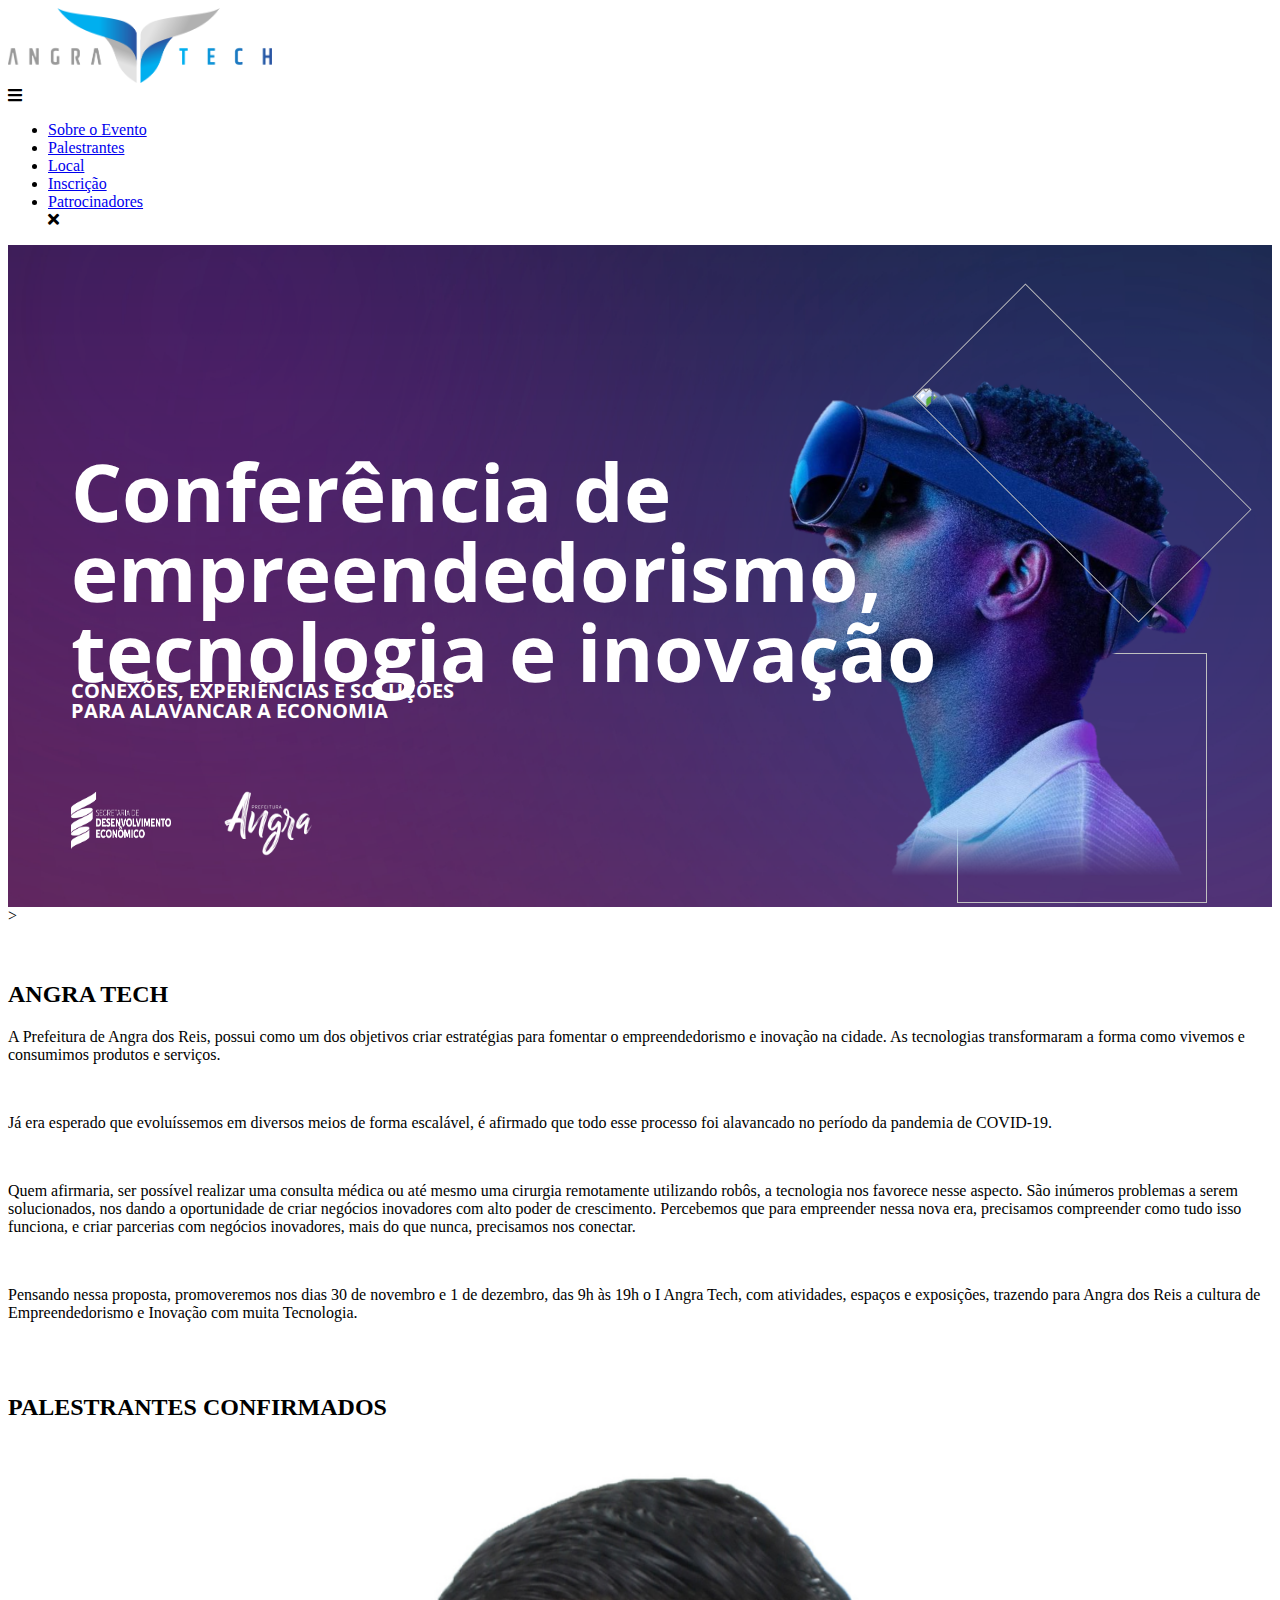
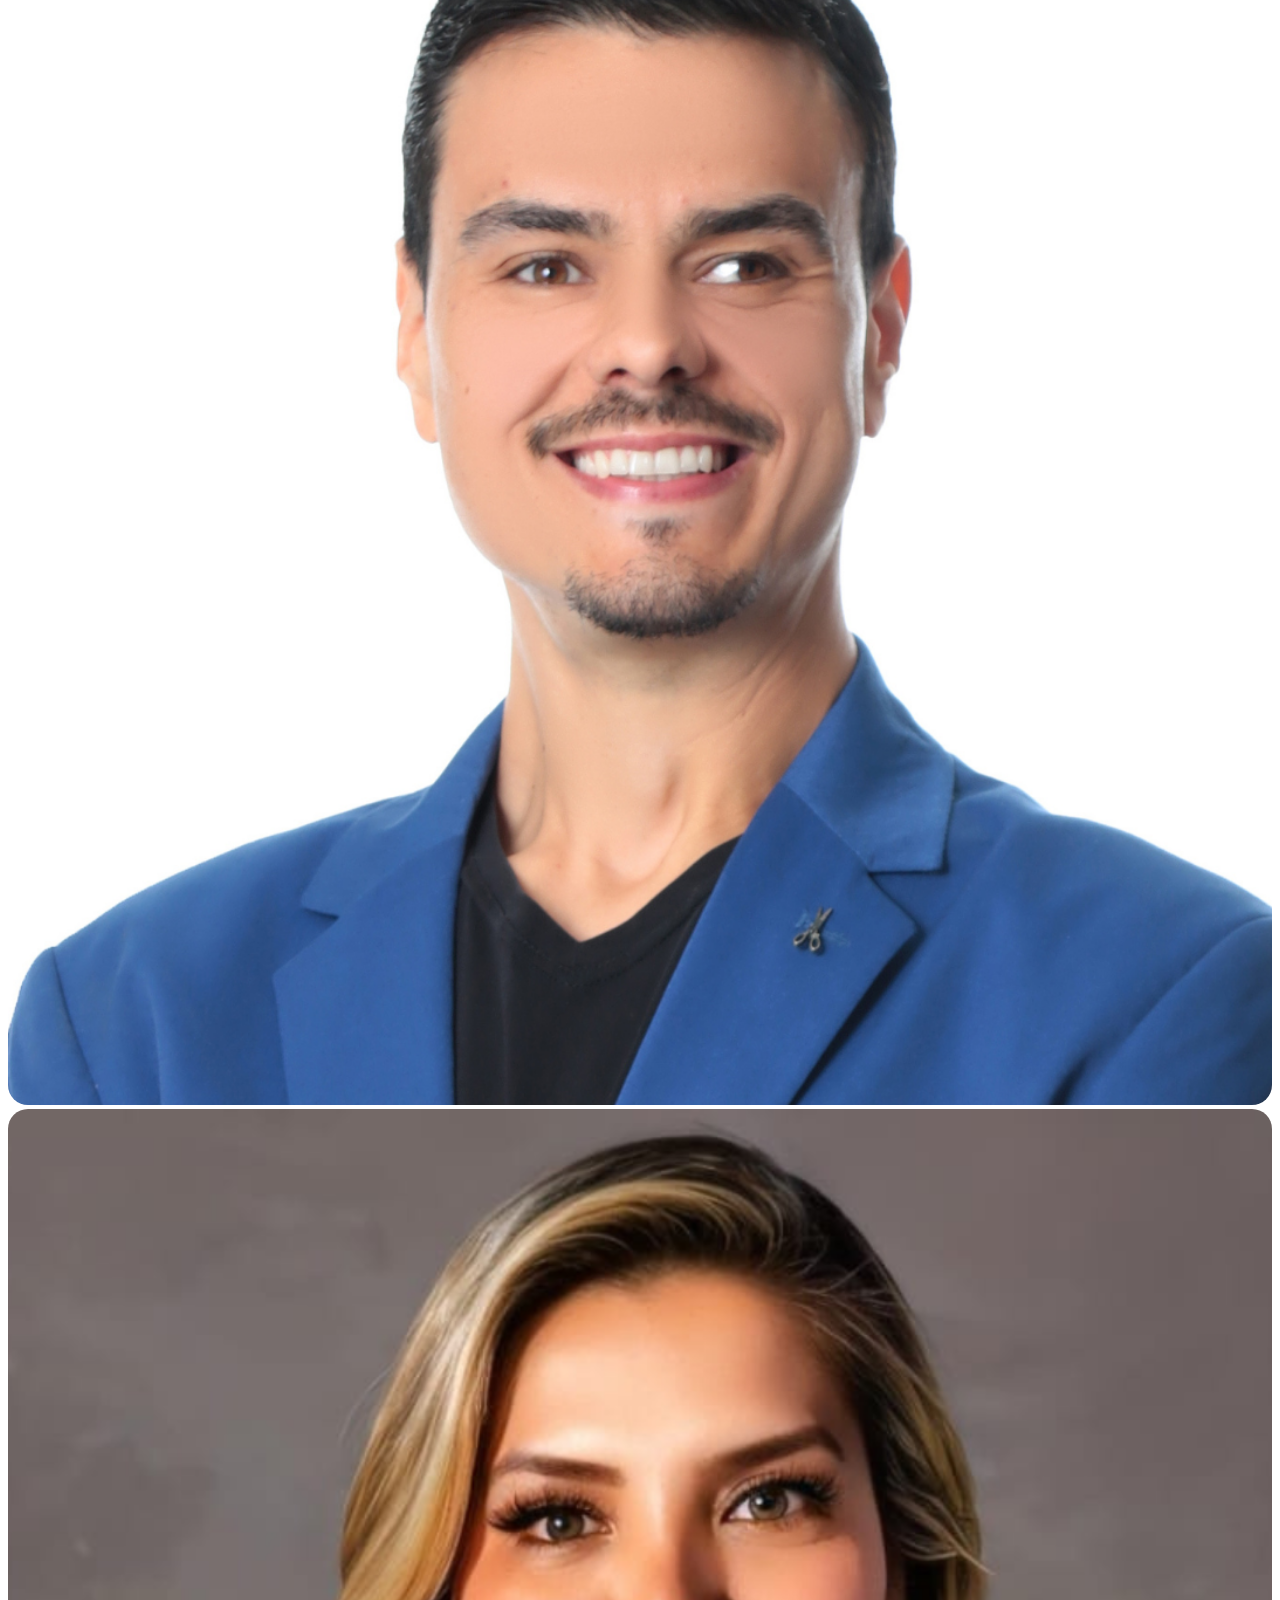
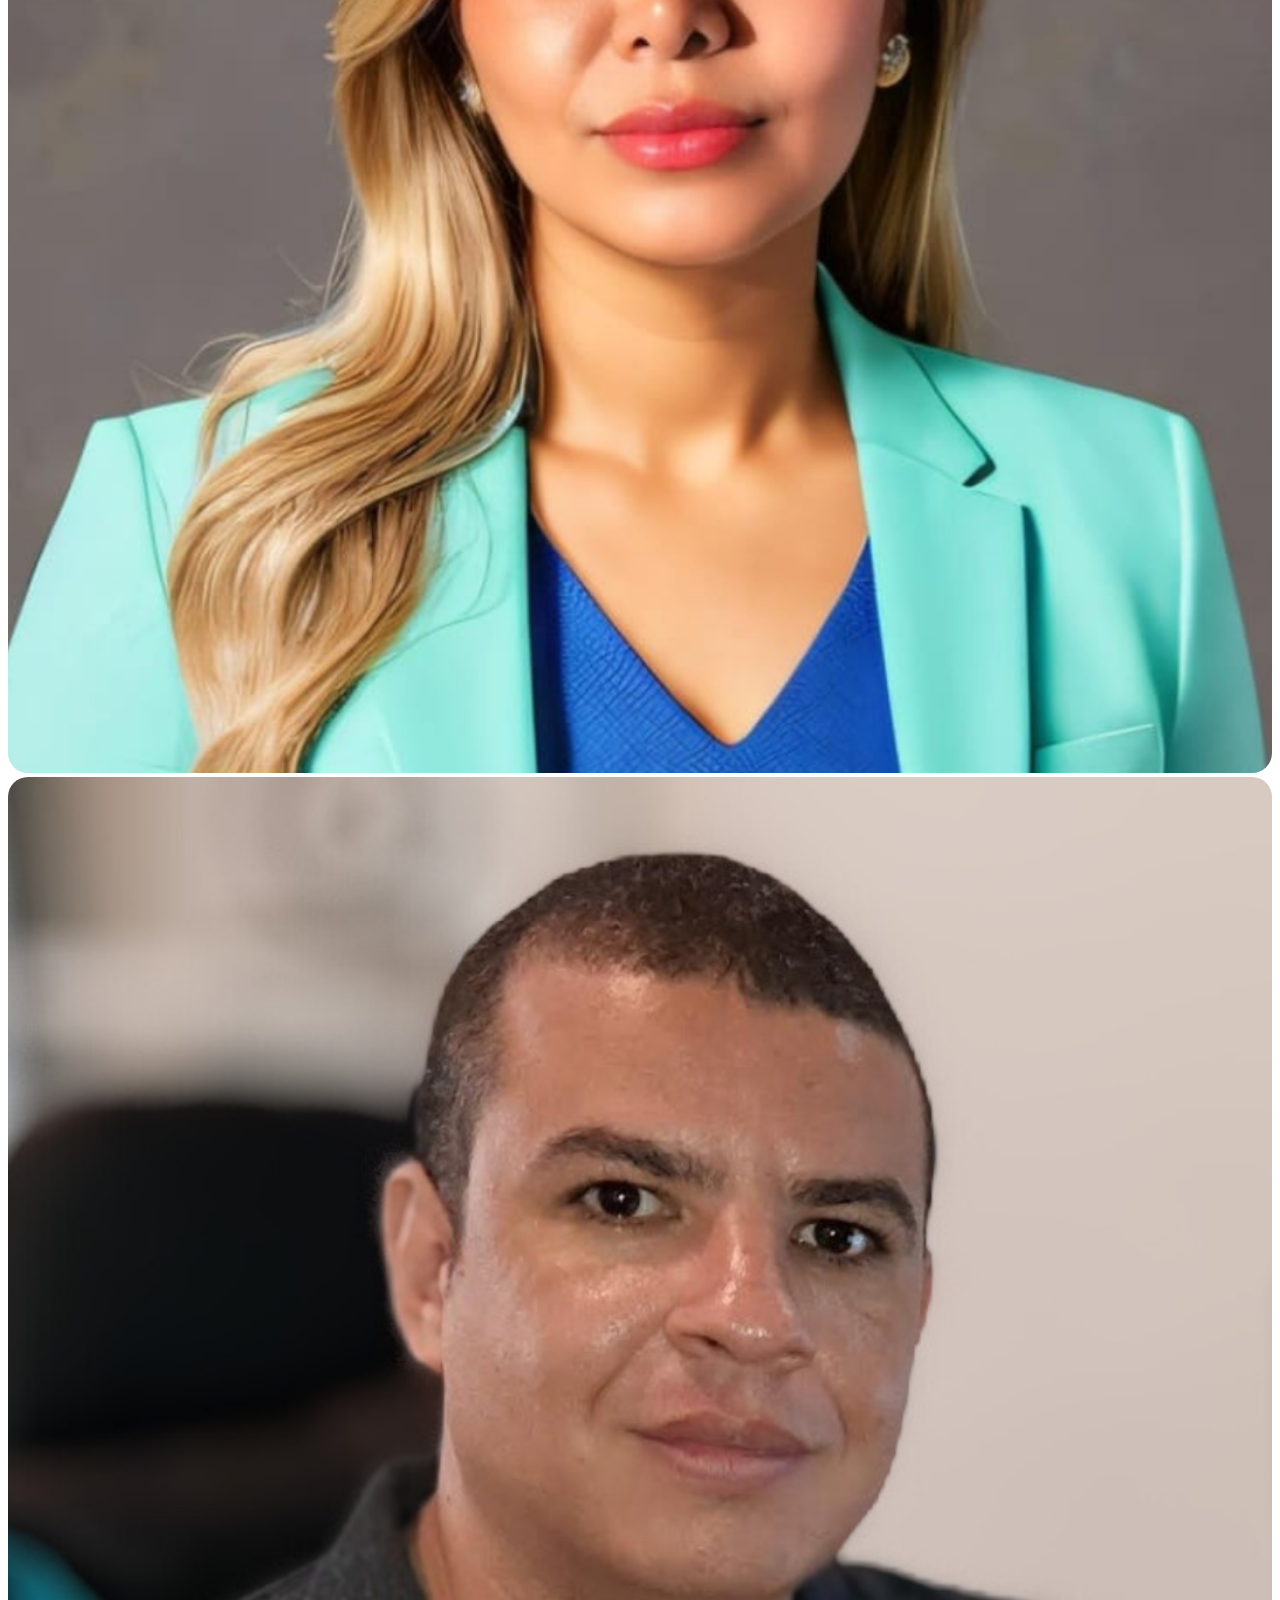
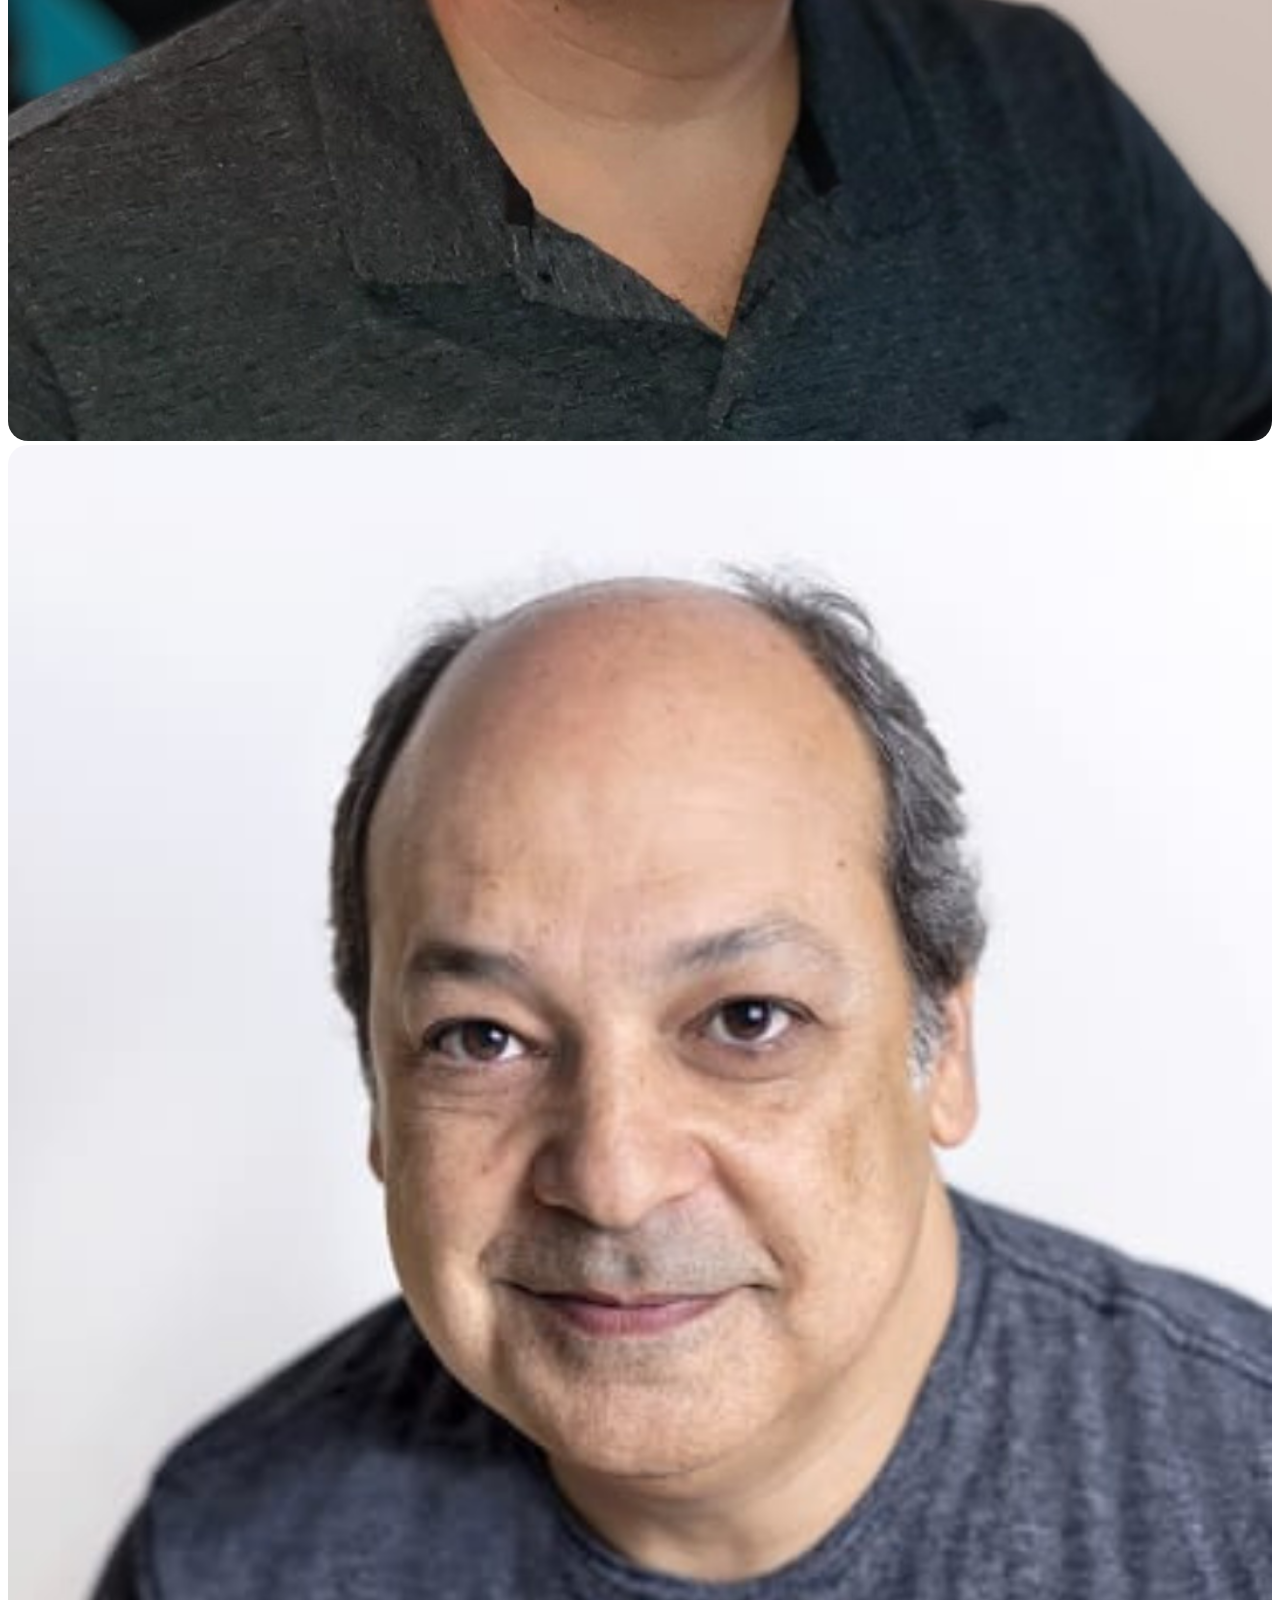
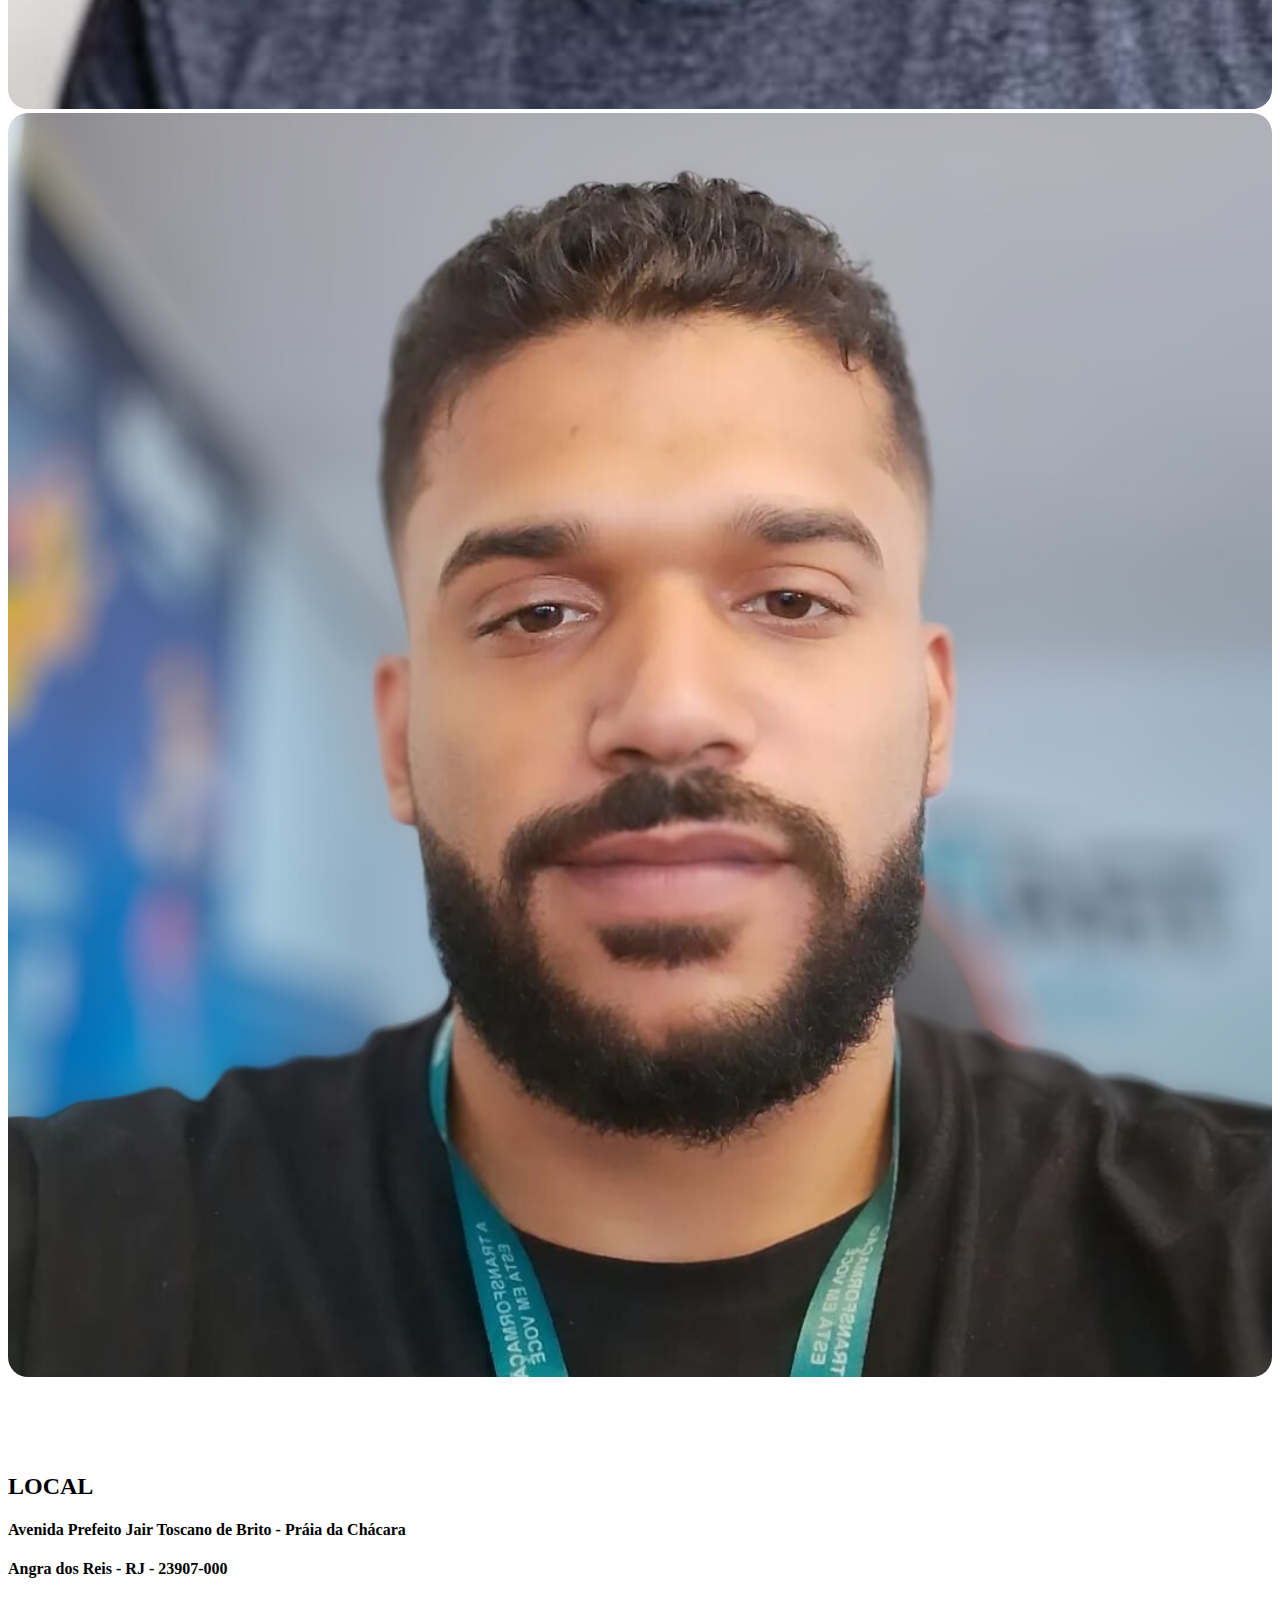
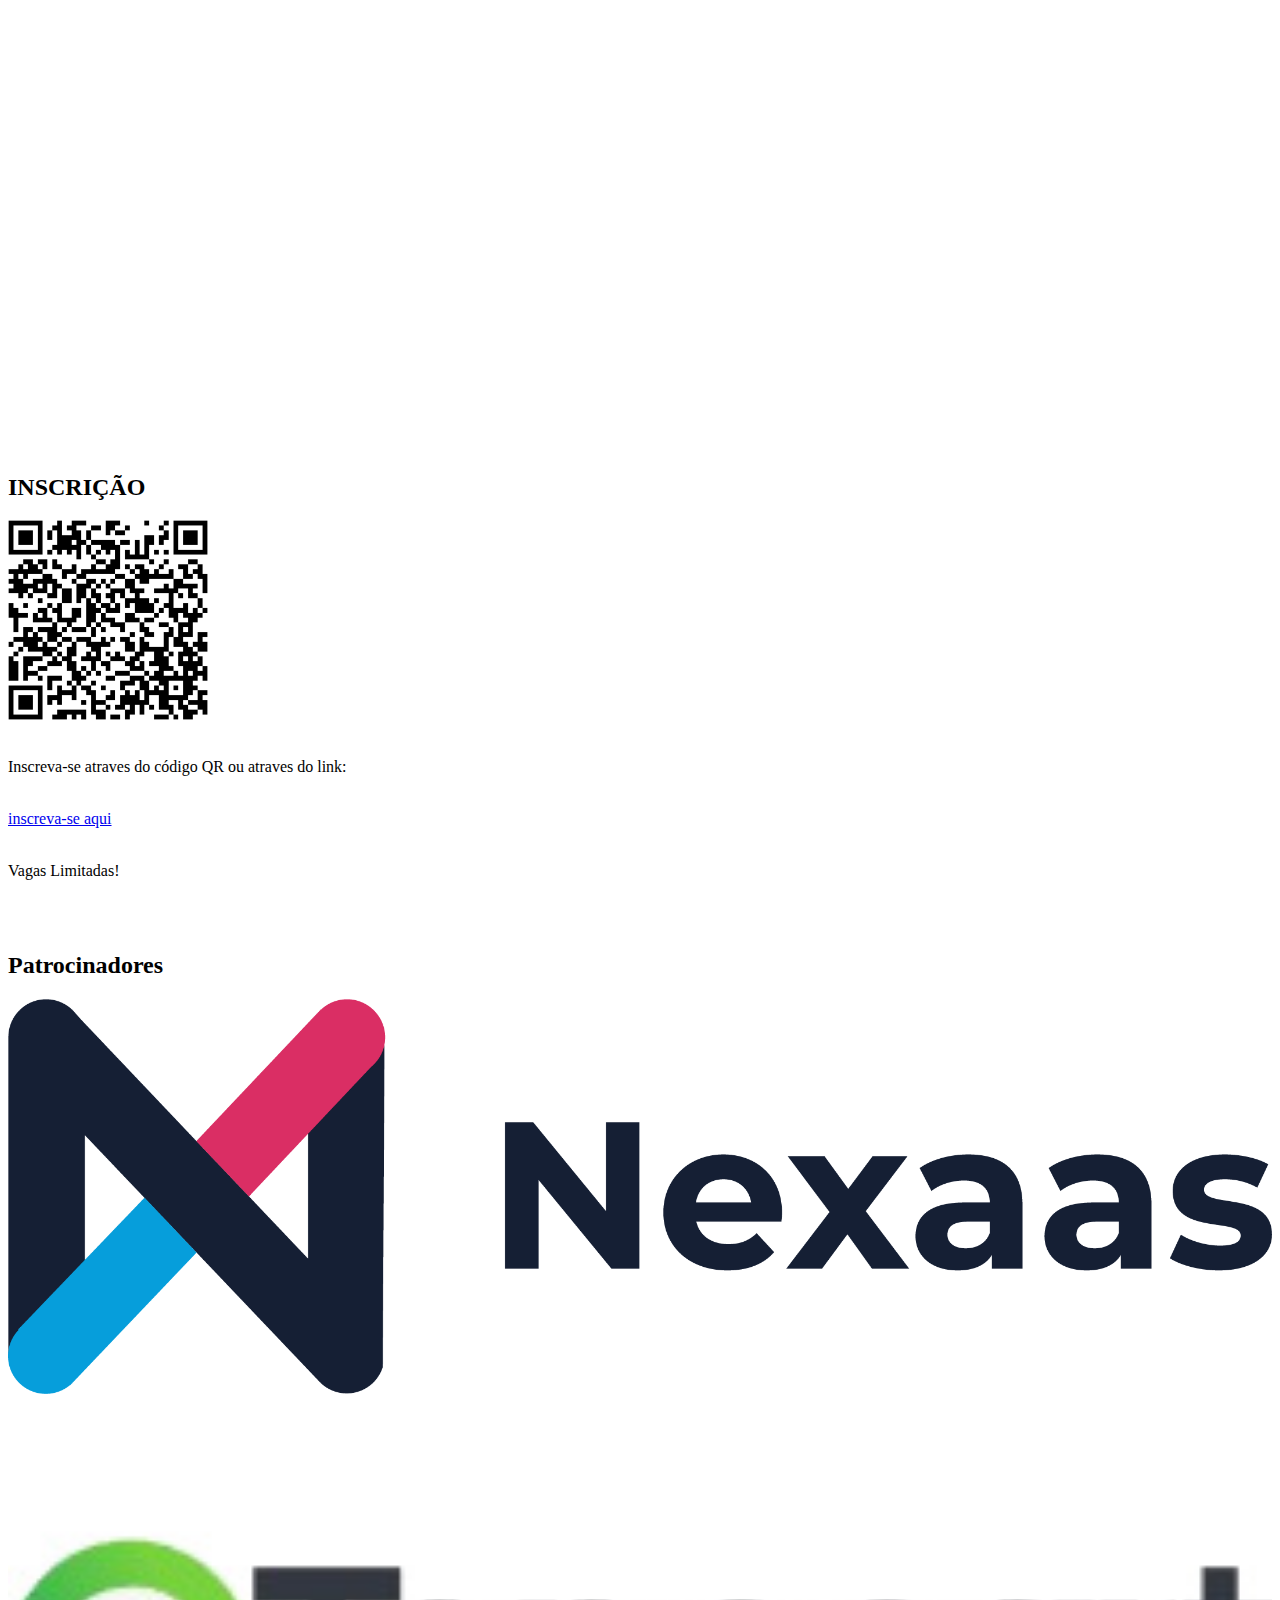
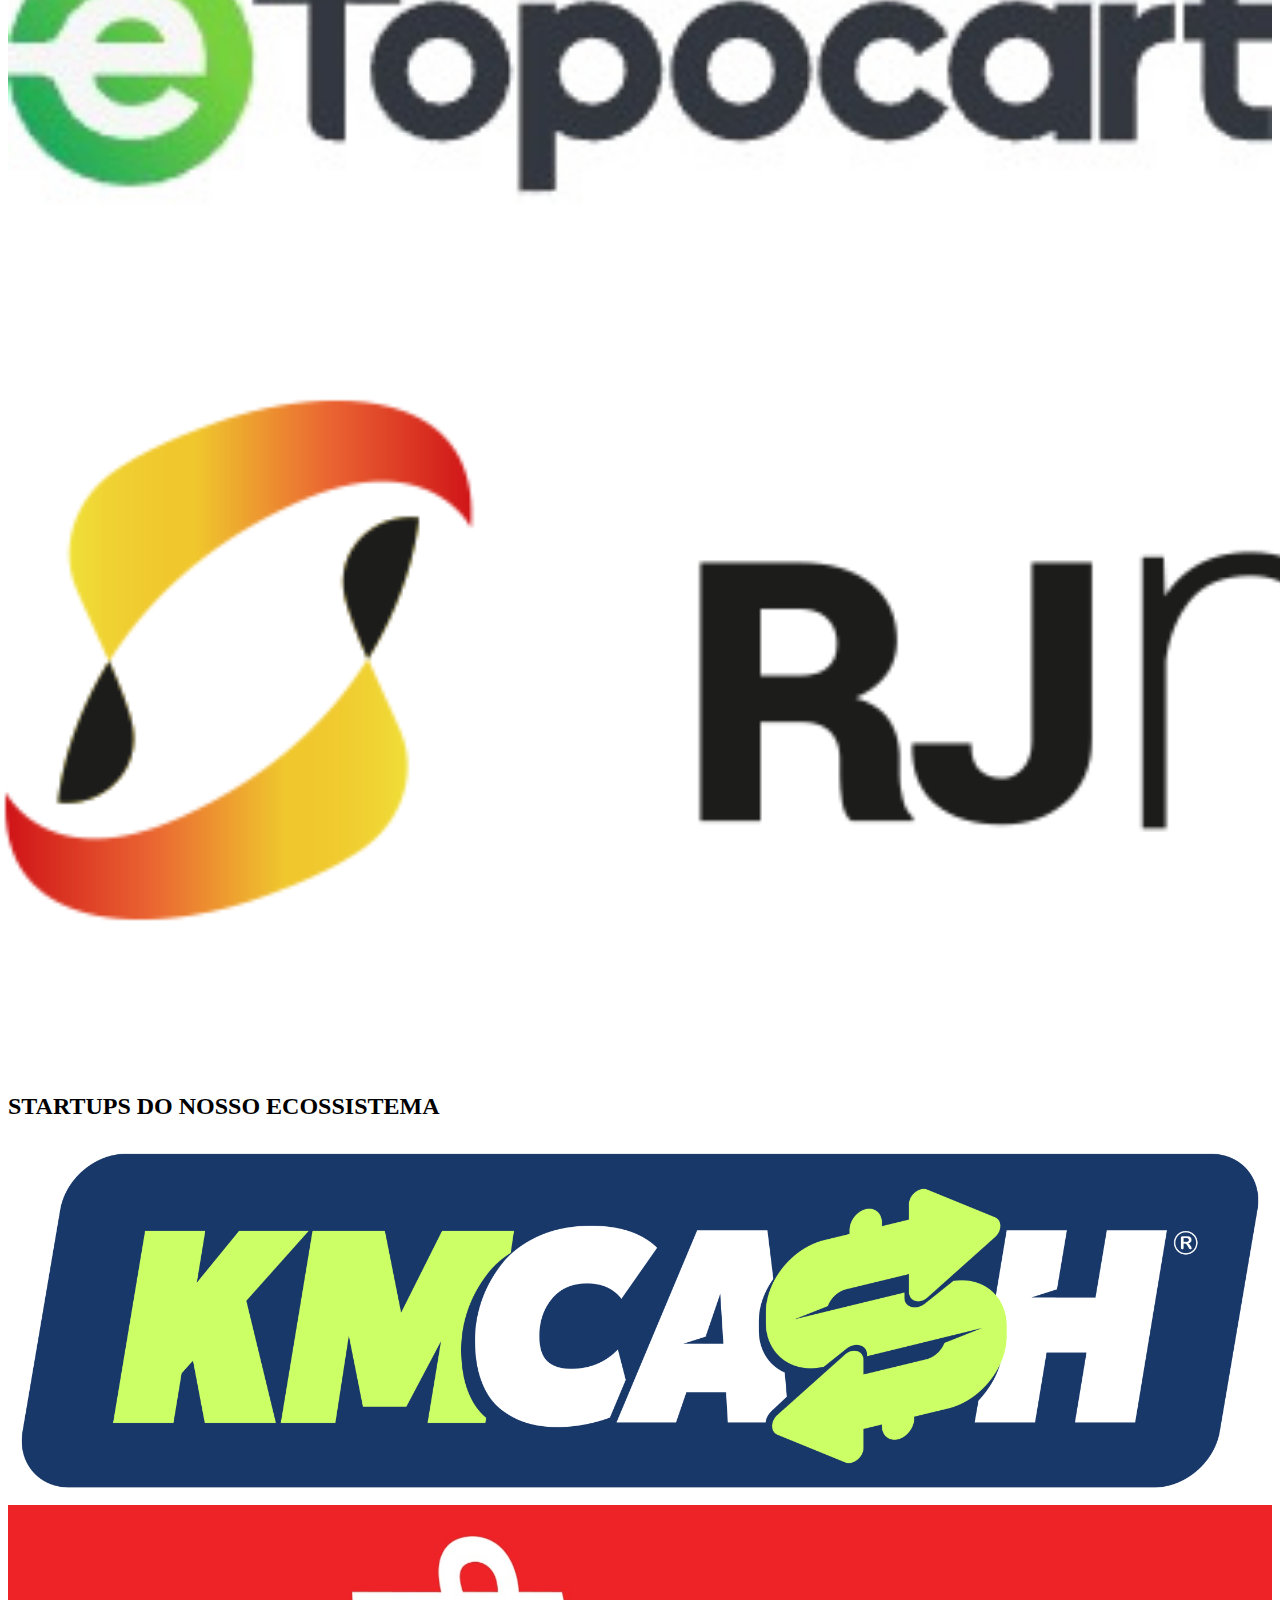
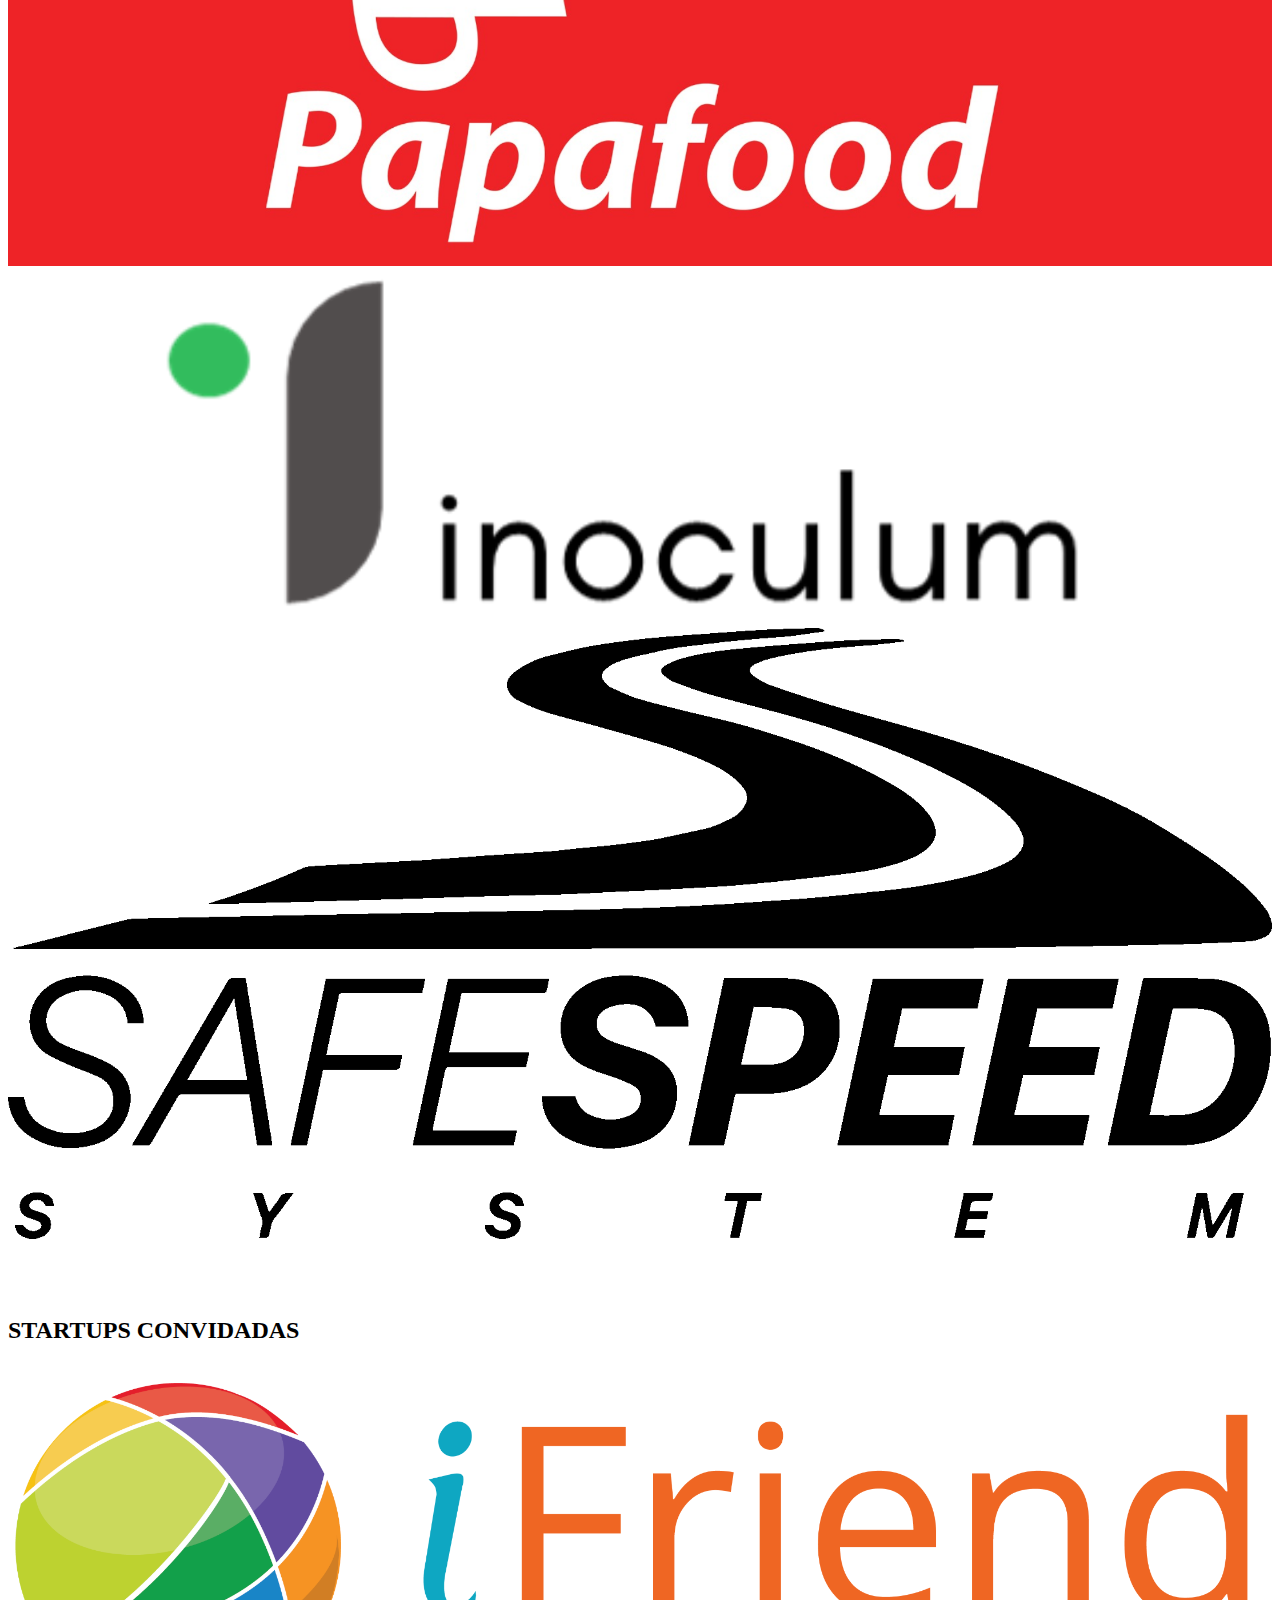
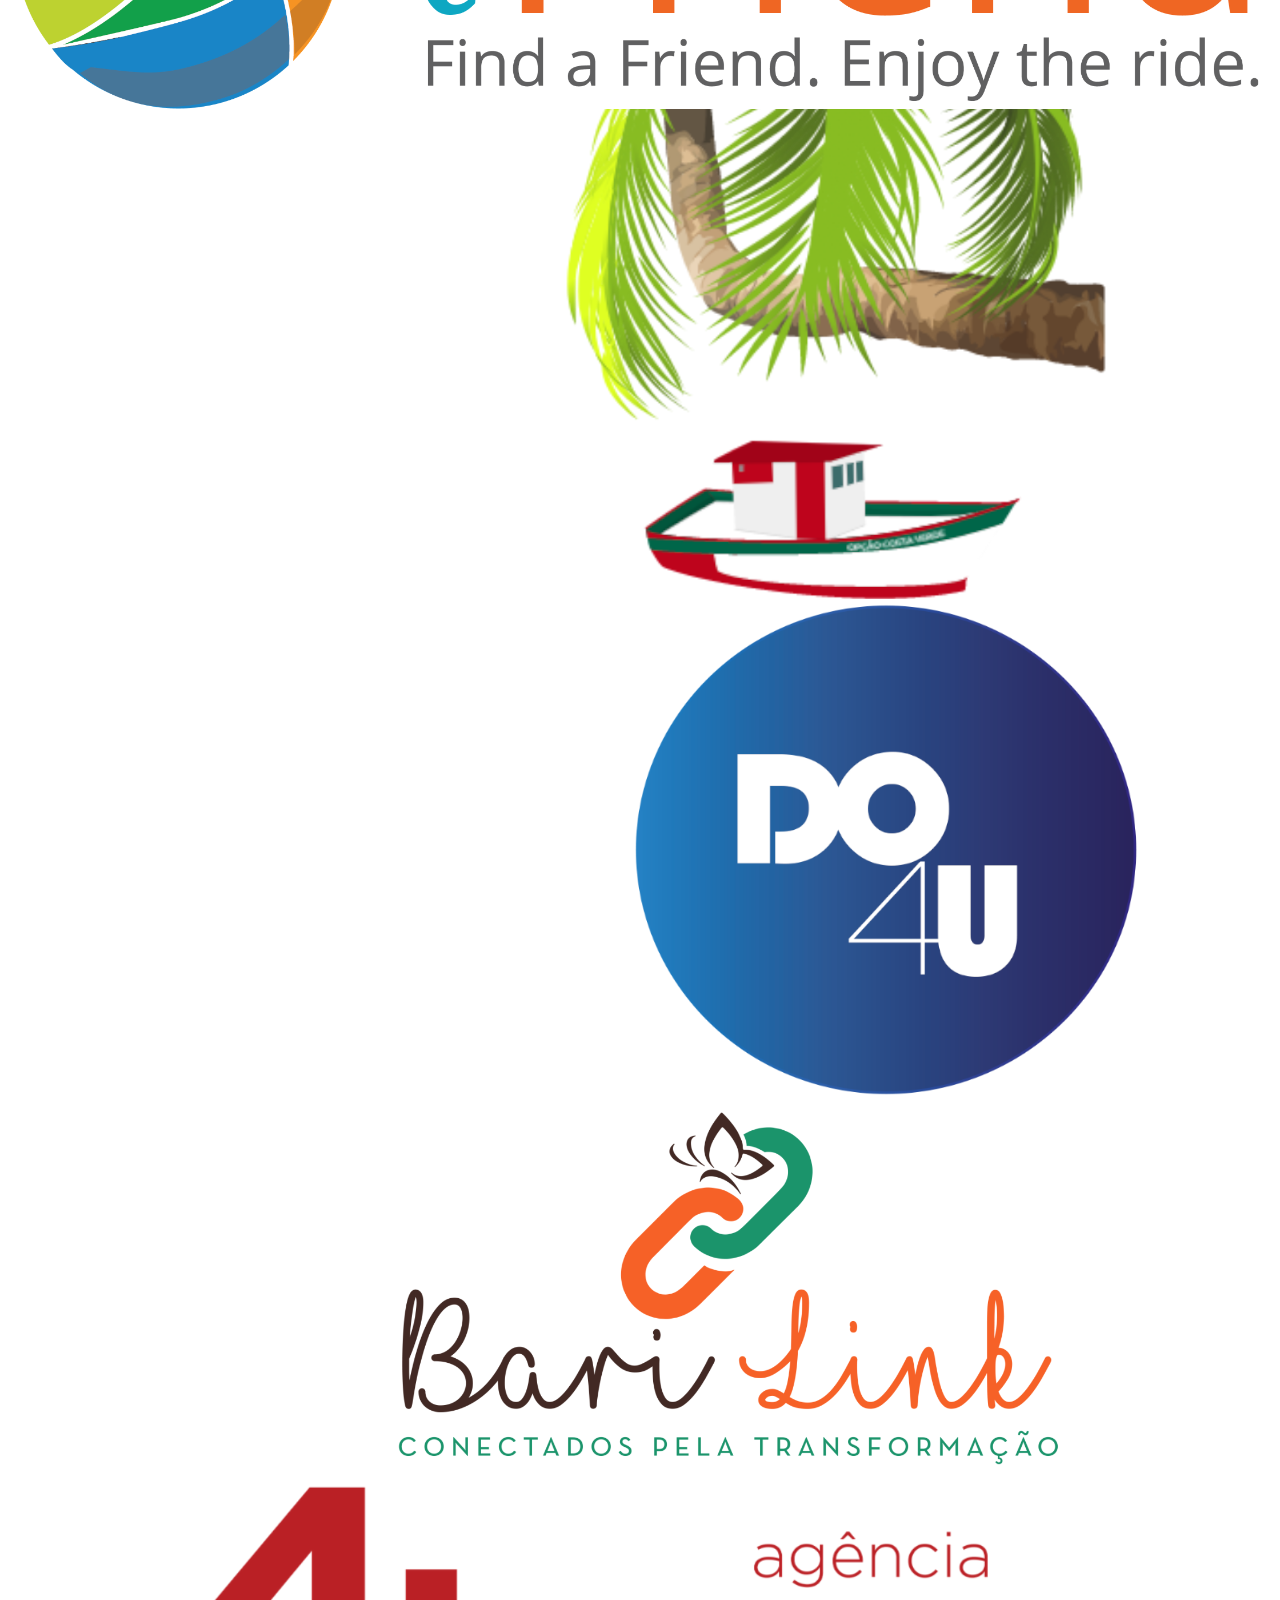
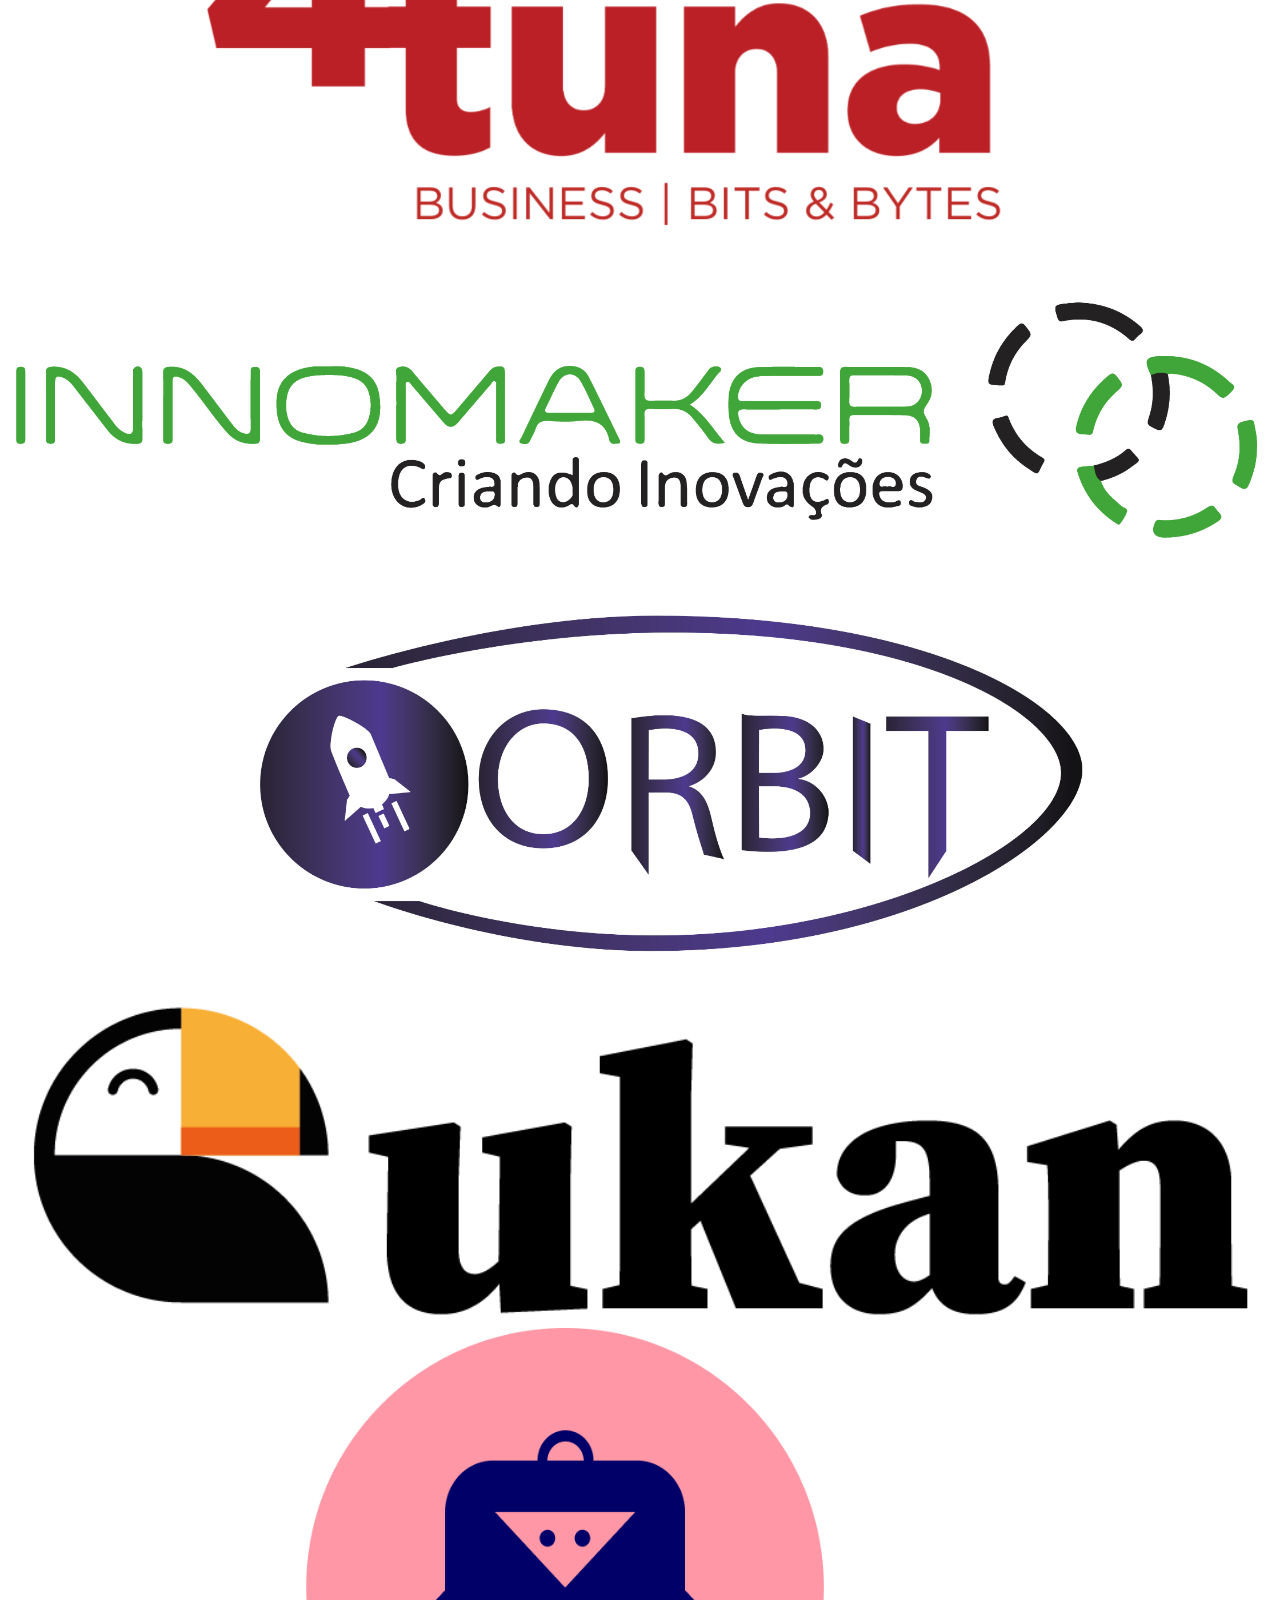
==== commit 5fccdc3c: "Limpando o Codigo CSS css" ====
--- a/index.html
+++ b/index.html
@@ -6,7 +6,8 @@
     <meta http-equiv="X-UA-Compatible" content="IE=edge">
     <meta name="viewport" content="width=device-width, initial-scale=1.0">
     <title>Angra-Tech</title>
-    <link rel="stylesheet" type="text/css" href="assets/style.css">
+    <link rel="stylesheet" type="text/css" href="assets/Style.css">
+    <link rel="stylesheet" type="text/css" href="assets/css/Banner.css">
     <link rel="stylesheet" href="https://cdnjs.cloudflare.com/ajax/libs/font-awesome/4.7.0/css/font-awesome.min.css">
     <link rel="stylesheet" href="assets/fontawesome-free-5.15.4-web/css/all.css">
     <link rel="stylesheet" href="https://fonts.googleapis.com/css?family=Open+Sans:400,700&display=swap">
@@ -35,7 +36,7 @@
         
     </header>
 
-    <!-- Conteudo Principal -->
+    <!----------------------======================= Banner =========================---------------------->
     <div class="imagemDeFundo">
         <img src="assets/images/Roxo.png" class="imagemCentralizada" alt="">>
         <img src="assets/images/VR.png" class="imagemP" alt="">
@@ -48,297 +49,7 @@
             PARA ALAVANCAR A ECONOMIA</h1>
     </div>
 
-    <style>
-        .imagemDeFundo {
-            position: relative;
-            text-align: left; /* Ajusta o alinhamento do texto */
-        }
-
-        .Prefeitura {
-            position: absolute;
-            top: 85%; /* Ajusta a posição vertical do texto ao centro */
-            left: 17%; /* Ajusta a posição horizontal do texto em relação à borda esquerda */
-            transform: translateY(-50%); /* Centraliza verticalmente */
-            line-height: 1;
-            z-index: 3;
-            width: 90px;
-            height: 65px;
-        }
-
-        .Secretaria {
-            position: absolute;
-            top: 84.5%; /* Ajusta a posição vertical do texto ao centro */
-            left: 5%; /* Ajusta a posição horizontal do texto em relação à borda esquerda */
-            transform: translateY(-50%); /* Centraliza verticalmente */
-            line-height: 1;
-            z-index: 3;
-            width: 100px;
-            height: 59px;
-        }
-    
-        .imagemCentralizada {
-            width: 100%;
-            height: auto;
-            display: block;
-        }
-
-        .imagemP {
-            position: absolute;
-            top: 56%; /* Ajusta a posição vertical do texto ao centro */
-            left: 57%; /* Ajusta a posição horizontal do texto em relação à borda esquerda */
-            transform: translateY(-50%); /* Centraliza verticalmente */
-            width: 500px; height: 500px;
-            z-index: 2;
-            mask-image: linear-gradient(to top, transparent 0%, black 10%);
-        }
-    
-        .textoSobreImagem {
-            position: absolute;
-            top: 40%; /* Ajusta a posição vertical do texto ao centro */
-            left: 5%; /* Ajusta a posição horizontal do texto em relação à borda esquerda */
-            transform: translateY(-50%); /* Centraliza verticalmente */
-            color: white;
-            font-family: 'Open Sans', sans-serif; /* Substitua "Nome da Fonte" pela fonte desejada */
-            font-size: 5em; /* Ajuste o tamanho da fonte conforme necessário */
-            line-height: 1;
-            z-index: 3;
-        }
-
-        .textoPequenoSobreImagem {
-            position: absolute;
-            top: 65%; /* Ajusta a posição vertical do texto ao centro */
-            left: 5%; /* Ajusta a posição horizontal do texto em relação à borda esquerda */
-            transform: translateY(-50%); /* Centraliza verticalmente */
-            color: white;
-            font-family: 'Open Sans', sans-serif; /* Substitua "Nome da Fonte" pela fonte desejada */
-            font-size: 20px; /* Ajuste o tamanho da fonte conforme necessário */
-            line-height: 1;
-            z-index: 3;
-        }
-
-    .imagemPequenalateralizada {
-        position: absolute;
-    top: 60%;
-    left: 85%;
-    transform: translateX(-50%);
-    width: 250px; 
-    height: 250px;
-    z-index: 1;
-    }
-
-    .imagemPequenalateralizadaSuperior {
-    position: absolute;
-    top: 7%;
-    left: 85%;
-    transform: translateX(-50%) rotate(-45deg);
-    width: 160px; 
-    height: 320px;
-    z-index: 3;
-    }
-
-    @media screen and (max-width: 1258px) {
-    .textoSobreImagem {
-        font-size: 4em; /* Ajuste o tamanho da fonte para telas menores conforme necessário */
-    }
-    .imagemPequenalateralizadaSuperior {
-    position: absolute;
-    top: 7%;
-    left: 85%;
-    transform: translateX(-50%) rotate(-45deg);
-    width: 150px; 
-    height: 300px;
-    }
-    .imagemPequenalateralizada {
-        position: absolute;
-    top: 55%;
-    left: 85%;
-    transform: translateX(-50%);
-    width: 240px; 
-    height: 240px;
-    }
-}
-
-    @media screen and (max-width: 1052px) {
-    .textoSobreImagem {
-        font-size: 3em; /* Ajuste o tamanho da fonte para telas menores conforme necessário */
-    }
-
-    .imagemP {
-        width: 400px; height: 400PX;
-        top: 56%; /* Ajusta a posição vertical do texto ao centro */
-            left: 57%;
-    }
-
-    .imagemPequenalateralizadaSuperior {
-    position: absolute;
-    top: 5%;
-    left: 85%;
-    transform: translateX(-50%) rotate(-45deg);
-    width: 140px; 
-    height: 280px;
-    }
-    .imagemPequenalateralizada {
-        position: absolute;
-    top: 50%;
-    left: 85%;
-    transform: translateX(-50%);
-    width: 230px; 
-    height: 230px;
-    }
-}
-
-    @media screen and (max-width: 944px) {
-        .imagemCentralizada {
-            width: 100%;
-            height: 550px;
-            display: block;
-        }
-
-    .textoSobreImagem {
-        font-size: 3em; /* Ajuste o tamanho da fonte para telas menores conforme necessário */
-    }
-    .imagemP {
-        width: 350px; height: 350PX;
-        top: 56%; /* Ajusta a posição vertical do texto ao centro */
-        left: 57%;
-    }
-    .imagemPequenalateralizadaSuperior {
-    position: absolute;
-    top: 7%;
-    left: 85%;
-    transform: translateX(-50%) rotate(-45deg);
-    width: 100px; 
-    height: 200px;
-    }
-    .imagemPequenalateralizada {
-        position: absolute;
-    top: 45%;
-    left: 85%;
-    transform: translateX(-50%);
-    width: 200px; 
-    height: 200px;
-    }
-    }
-    @media screen and (max-width: 814px) {
-    .textoSobreImagem {
-        font-size: 45px; /* Ajuste o tamanho da fonte para telas menores conforme necessário */
-    }
-    .imagemP {
-        width: 300px; height: 300PX;
-        top: 56%; /* Ajusta a posição vertical do texto ao centro */
-        left: 57%;
-    }
-
-    .imagemPequenalateralizadaSuperior {
-    position: absolute;
-    top: 10%;
-    left: 85%;
-    transform: translateX(-50%) rotate(-45deg);
-    width: 100px; 
-    height: 200px;
-    }
-    .imagemPequenalateralizada {
-        position: absolute;
-    top: 40%;
-    left: 85%;
-    transform: translateX(-50%);
-    width: 190px; 
-    height: 190px;
-    }
-    
-}
-
-@media screen and (max-width: 740px) {
-    .textoSobreImagem {
-        font-size: 39px; /* Ajuste o tamanho da fonte para telas menores conforme necessário */
-    }
-
-    .imagemP {
-        width: 260px; height: 260PX;
-        top: 56%; /* Ajusta a posição vertical do texto ao centro */
-        left: 57%;
-    }
-
-    .imagemPequenalateralizadaSuperior {
-    position: absolute;
-    top: 16%;
-    left: 85%;
-    transform: translateX(-50%) rotate(-45deg);
-    width: 90px; 
-    height: 180px;
-    }
-    .imagemPequenalateralizada {
-        position: absolute;
-    top: 50%;
-    left: 85%;
-    transform: translateX(-50%);
-    width: 160px; 
-    height: 160px;
-    }
-    
-}
-
-@media screen and (max-width: 666px) {
-    .textoSobreImagem {
-        font-size: 39px; /* Ajuste o tamanho da fonte para telas menores conforme necessário */
-    }
-    .imagemPequenalateralizadaSuperior {
-    position: absolute;
-    top: 27%;
-    left: 85%;
-    transform: translateX(-50%) rotate(-45deg);
-    width: 75px; 
-    height: 150px;
-    }
-    .imagemPequenalateralizada {
-        position: absolute;
-    top: 50%;
-    left: 85%;
-    transform: translateX(-50%);
-    width: 125px; 
-    height: 125px;
-    }
-
-    .Prefeitura {
-            top: 85%; /* Ajusta a posição vertical do texto ao centro */
-            left: calc(35% - 20%);  /* Ajusta a posição horizontal do texto em relação à borda esquerda */
-            width: 90px;
-            height: 65px;
-        }
-
-        .Secretaria {
-            top: 84.5%; /* Ajusta a posição vertical do texto ao centro */
-            left: calc(35% + 20%); /* Ajusta a posição horizontal do texto em relação à borda esquerda */
-            width: 100px;
-            height: 59px;
-        }
-    
-}
-
-@media screen and (max-width: 490px) {
-    .textoSobreImagem {
-        font-size: 39px; /* Ajuste o tamanho da fonte para telas menores conforme necessário */
-    }
-    .imagemPequenalateralizadaSuperior {
-    position: absolute;
-    top: 27%;
-    left: 85%;
-    transform: translateX(-50%) rotate(-45deg);
-    width: 75px; 
-    height: 150px;
-    }
-    .imagemPequenalateralizada {
-        position: absolute;
-    top: 50%;
-    left: 85%;
-    transform: translateX(-50%);
-    width: 125px; 
-    height: 125px;
-    }
-    
-}
-    </style>
-    <!-- Conteudo Principal -->
+    <!----------------------======================= Fim Banner =========================---------------------->
 
 
 
--- a/assets/css/Banner.css
+++ b/assets/css/Banner.css
@@ -0,0 +1,288 @@
+.imagemDeFundo {
+    position: relative;
+    text-align: left; /* Ajusta o alinhamento do texto */
+}
+
+.Prefeitura {
+    position: absolute;
+    top: 85%; /* Ajusta a posição vertical do texto ao centro */
+    left: 17%; /* Ajusta a posição horizontal do texto em relação à borda esquerda */
+    transform: translateY(-50%); /* Centraliza verticalmente */
+    line-height: 1;
+    z-index: 3;
+    width: 90px;
+    height: 65px;
+}
+
+.Secretaria {
+    position: absolute;
+    top: 84.5%; /* Ajusta a posição vertical do texto ao centro */
+    left: 5%; /* Ajusta a posição horizontal do texto em relação à borda esquerda */
+    transform: translateY(-50%); /* Centraliza verticalmente */
+    line-height: 1;
+    z-index: 3;
+    width: 100px;
+    height: 59px;
+}
+
+.imagemCentralizada {
+    width: 100%;
+    height: auto;
+    display: block;
+}
+
+.imagemP {
+    position: absolute;
+    top: 56%; /* Ajusta a posição vertical do texto ao centro */
+    left: 57%; /* Ajusta a posição horizontal do texto em relação à borda esquerda */
+    transform: translateY(-50%); /* Centraliza verticalmente */
+    width: 500px; height: 500px;
+    z-index: 2;
+    mask-image: linear-gradient(to top, transparent 0%, black 10%);
+}
+
+.textoSobreImagem {
+    position: absolute;
+    top: 40%; /* Ajusta a posição vertical do texto ao centro */
+    left: 5%; /* Ajusta a posição horizontal do texto em relação à borda esquerda */
+    transform: translateY(-50%); /* Centraliza verticalmente */
+    color: white;
+    font-family: 'Open Sans', sans-serif; /* Substitua "Nome da Fonte" pela fonte desejada */
+    font-size: 5em; /* Ajuste o tamanho da fonte conforme necessário */
+    line-height: 1;
+    z-index: 3;
+}
+
+.textoPequenoSobreImagem {
+    position: absolute;
+    top: 65%; /* Ajusta a posição vertical do texto ao centro */
+    left: 5%; /* Ajusta a posição horizontal do texto em relação à borda esquerda */
+    transform: translateY(-50%); /* Centraliza verticalmente */
+    color: white;
+    font-family: 'Open Sans', sans-serif; /* Substitua "Nome da Fonte" pela fonte desejada */
+    font-size: 20px; /* Ajuste o tamanho da fonte conforme necessário */
+    line-height: 1;
+    z-index: 3;
+}
+
+.imagemPequenalateralizada {
+position: absolute;
+top: 60%;
+left: 85%;
+transform: translateX(-50%);
+width: 250px; 
+height: 250px;
+z-index: 1;
+}
+
+.imagemPequenalateralizadaSuperior {
+position: absolute;
+top: 7%;
+left: 85%;
+transform: translateX(-50%) rotate(-45deg);
+width: 160px; 
+height: 320px;
+z-index: 3;
+}
+
+@media screen and (max-width: 1258px) {
+.textoSobreImagem {
+font-size: 4em; /* Ajuste o tamanho da fonte para telas menores conforme necessário */
+}
+.imagemPequenalateralizadaSuperior {
+position: absolute;
+top: 7%;
+left: 85%;
+transform: translateX(-50%) rotate(-45deg);
+width: 150px; 
+height: 300px;
+}
+.imagemPequenalateralizada {
+position: absolute;
+top: 55%;
+left: 85%;
+transform: translateX(-50%);
+width: 240px; 
+height: 240px;
+}
+}
+
+@media screen and (max-width: 1052px) {
+.textoSobreImagem {
+font-size: 3em; /* Ajuste o tamanho da fonte para telas menores conforme necessário */
+}
+
+.imagemP {
+width: 400px; height: 400PX;
+top: 56%; /* Ajusta a posição vertical do texto ao centro */
+    left: 57%;
+}
+
+.imagemPequenalateralizadaSuperior {
+position: absolute;
+top: 5%;
+left: 85%;
+transform: translateX(-50%) rotate(-45deg);
+width: 140px; 
+height: 280px;
+}
+.imagemPequenalateralizada {
+position: absolute;
+top: 50%;
+left: 85%;
+transform: translateX(-50%);
+width: 230px; 
+height: 230px;
+}
+}
+
+@media screen and (max-width: 944px) {
+.imagemCentralizada {
+    width: 100%;
+    height: 550px;
+    display: block;
+}
+
+.textoSobreImagem {
+font-size: 3em; /* Ajuste o tamanho da fonte para telas menores conforme necessário */
+}
+.imagemP {
+width: 350px; height: 350PX;
+top: 56%; /* Ajusta a posição vertical do texto ao centro */
+left: 57%;
+}
+.imagemPequenalateralizadaSuperior {
+position: absolute;
+top: 7%;
+left: 85%;
+transform: translateX(-50%) rotate(-45deg);
+width: 100px; 
+height: 200px;
+}
+.imagemPequenalateralizada {
+position: absolute;
+top: 45%;
+left: 85%;
+transform: translateX(-50%);
+width: 200px; 
+height: 200px;
+}
+}
+@media screen and (max-width: 814px) {
+.textoSobreImagem {
+font-size: 45px; /* Ajuste o tamanho da fonte para telas menores conforme necessário */
+}
+.imagemP {
+width: 300px; height: 300PX;
+top: 56%; /* Ajusta a posição vertical do texto ao centro */
+left: 57%;
+}
+
+.imagemPequenalateralizadaSuperior {
+position: absolute;
+top: 10%;
+left: 85%;
+transform: translateX(-50%) rotate(-45deg);
+width: 100px; 
+height: 200px;
+}
+.imagemPequenalateralizada {
+position: absolute;
+top: 40%;
+left: 85%;
+transform: translateX(-50%);
+width: 190px; 
+height: 190px;
+}
+
+}
+
+@media screen and (max-width: 740px) {
+.textoSobreImagem {
+font-size: 39px; /* Ajuste o tamanho da fonte para telas menores conforme necessário */
+}
+
+.imagemP {
+width: 260px; height: 260PX;
+top: 56%; /* Ajusta a posição vertical do texto ao centro */
+left: 57%;
+}
+
+.imagemPequenalateralizadaSuperior {
+position: absolute;
+top: 16%;
+left: 85%;
+transform: translateX(-50%) rotate(-45deg);
+width: 90px; 
+height: 180px;
+}
+.imagemPequenalateralizada {
+position: absolute;
+top: 50%;
+left: 85%;
+transform: translateX(-50%);
+width: 160px; 
+height: 160px;
+}
+
+}
+
+@media screen and (max-width: 666px) {
+.textoSobreImagem {
+font-size: 39px; /* Ajuste o tamanho da fonte para telas menores conforme necessário */
+}
+.imagemPequenalateralizadaSuperior {
+position: absolute;
+top: 27%;
+left: 85%;
+transform: translateX(-50%) rotate(-45deg);
+width: 75px; 
+height: 150px;
+}
+.imagemPequenalateralizada {
+position: absolute;
+top: 50%;
+left: 85%;
+transform: translateX(-50%);
+width: 125px; 
+height: 125px;
+}
+
+.Prefeitura {
+    top: 85%; /* Ajusta a posição vertical do texto ao centro */
+    left: calc(35% - 20%);  /* Ajusta a posição horizontal do texto em relação à borda esquerda */
+    width: 90px;
+    height: 65px;
+}
+
+.Secretaria {
+    top: 84.5%; /* Ajusta a posição vertical do texto ao centro */
+    left: calc(35% + 20%); /* Ajusta a posição horizontal do texto em relação à borda esquerda */
+    width: 100px;
+    height: 59px;
+}
+
+}
+
+@media screen and (max-width: 490px) {
+.textoSobreImagem {
+font-size: 39px; /* Ajuste o tamanho da fonte para telas menores conforme necessário */
+}
+.imagemPequenalateralizadaSuperior {
+position: absolute;
+top: 27%;
+left: 85%;
+transform: translateX(-50%) rotate(-45deg);
+width: 75px; 
+height: 150px;
+}
+.imagemPequenalateralizada {
+position: absolute;
+top: 50%;
+left: 85%;
+transform: translateX(-50%);
+width: 125px; 
+height: 125px;
+}
+
+}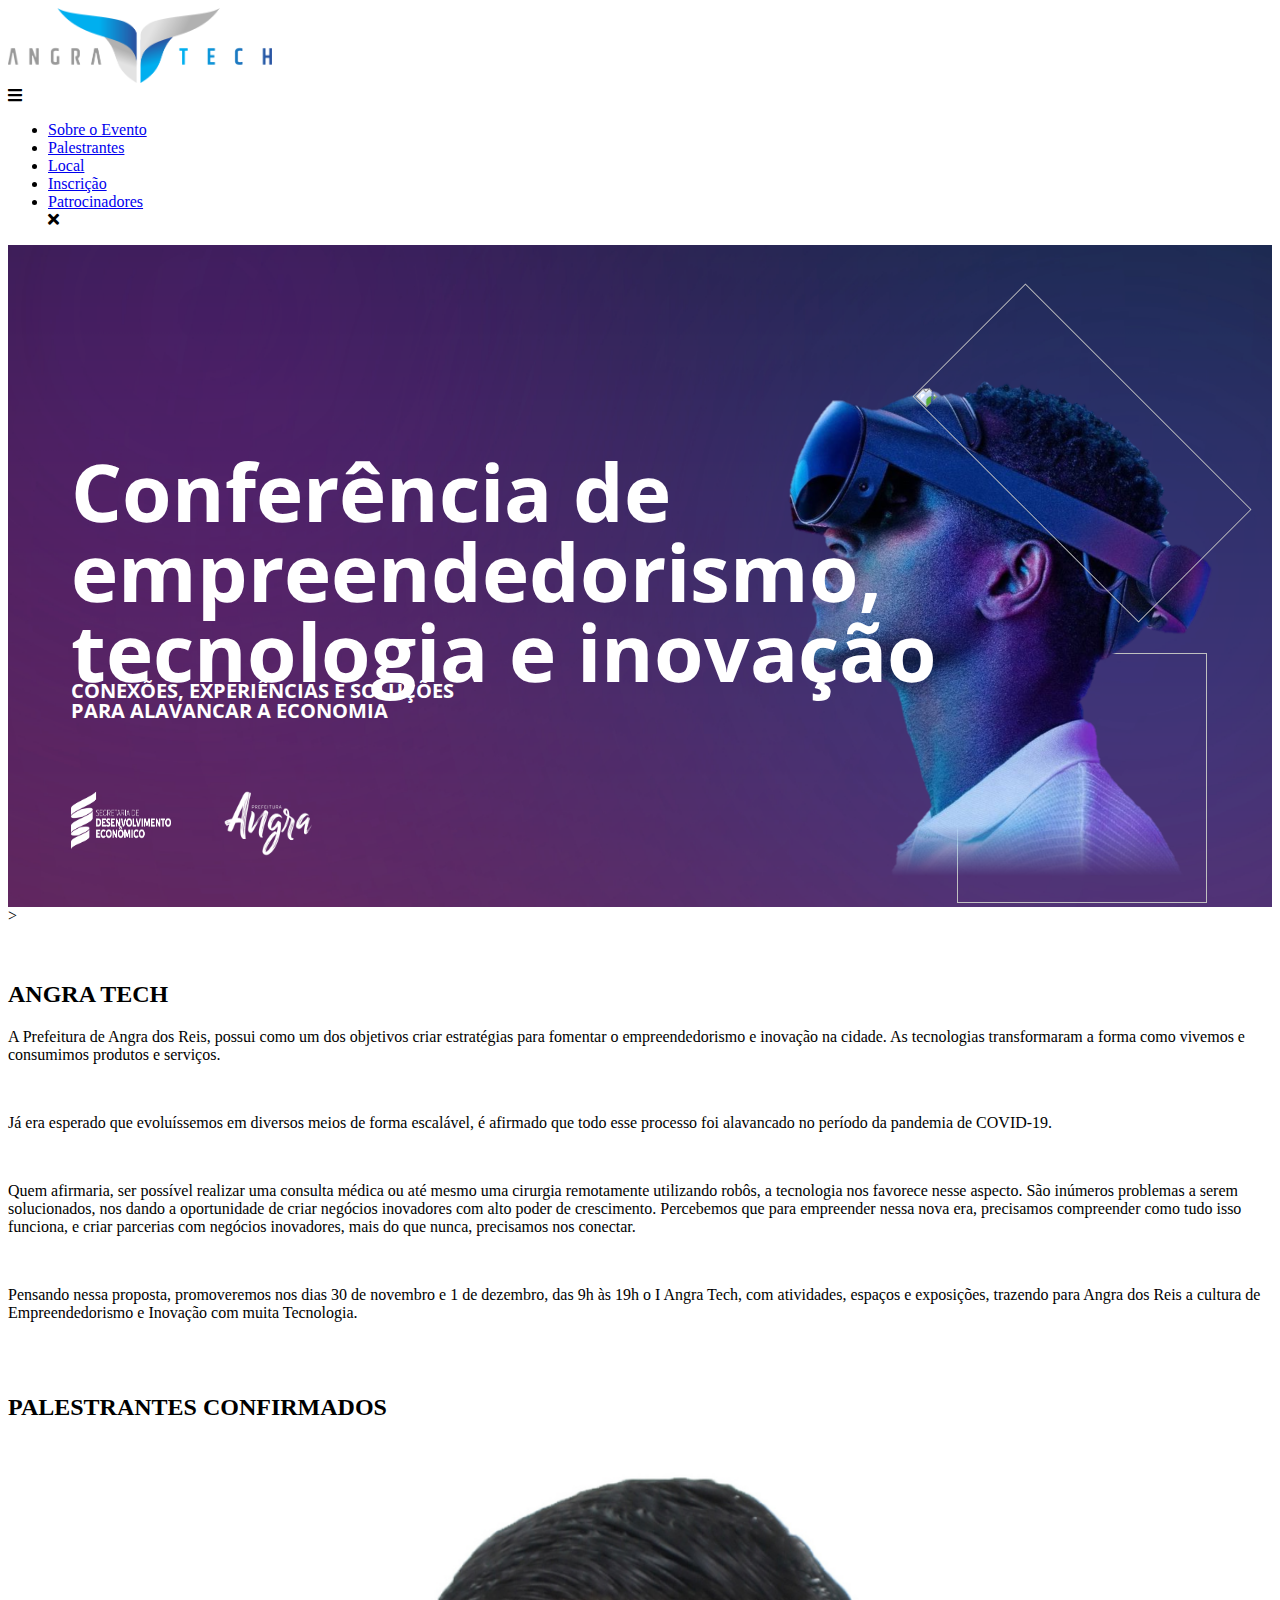
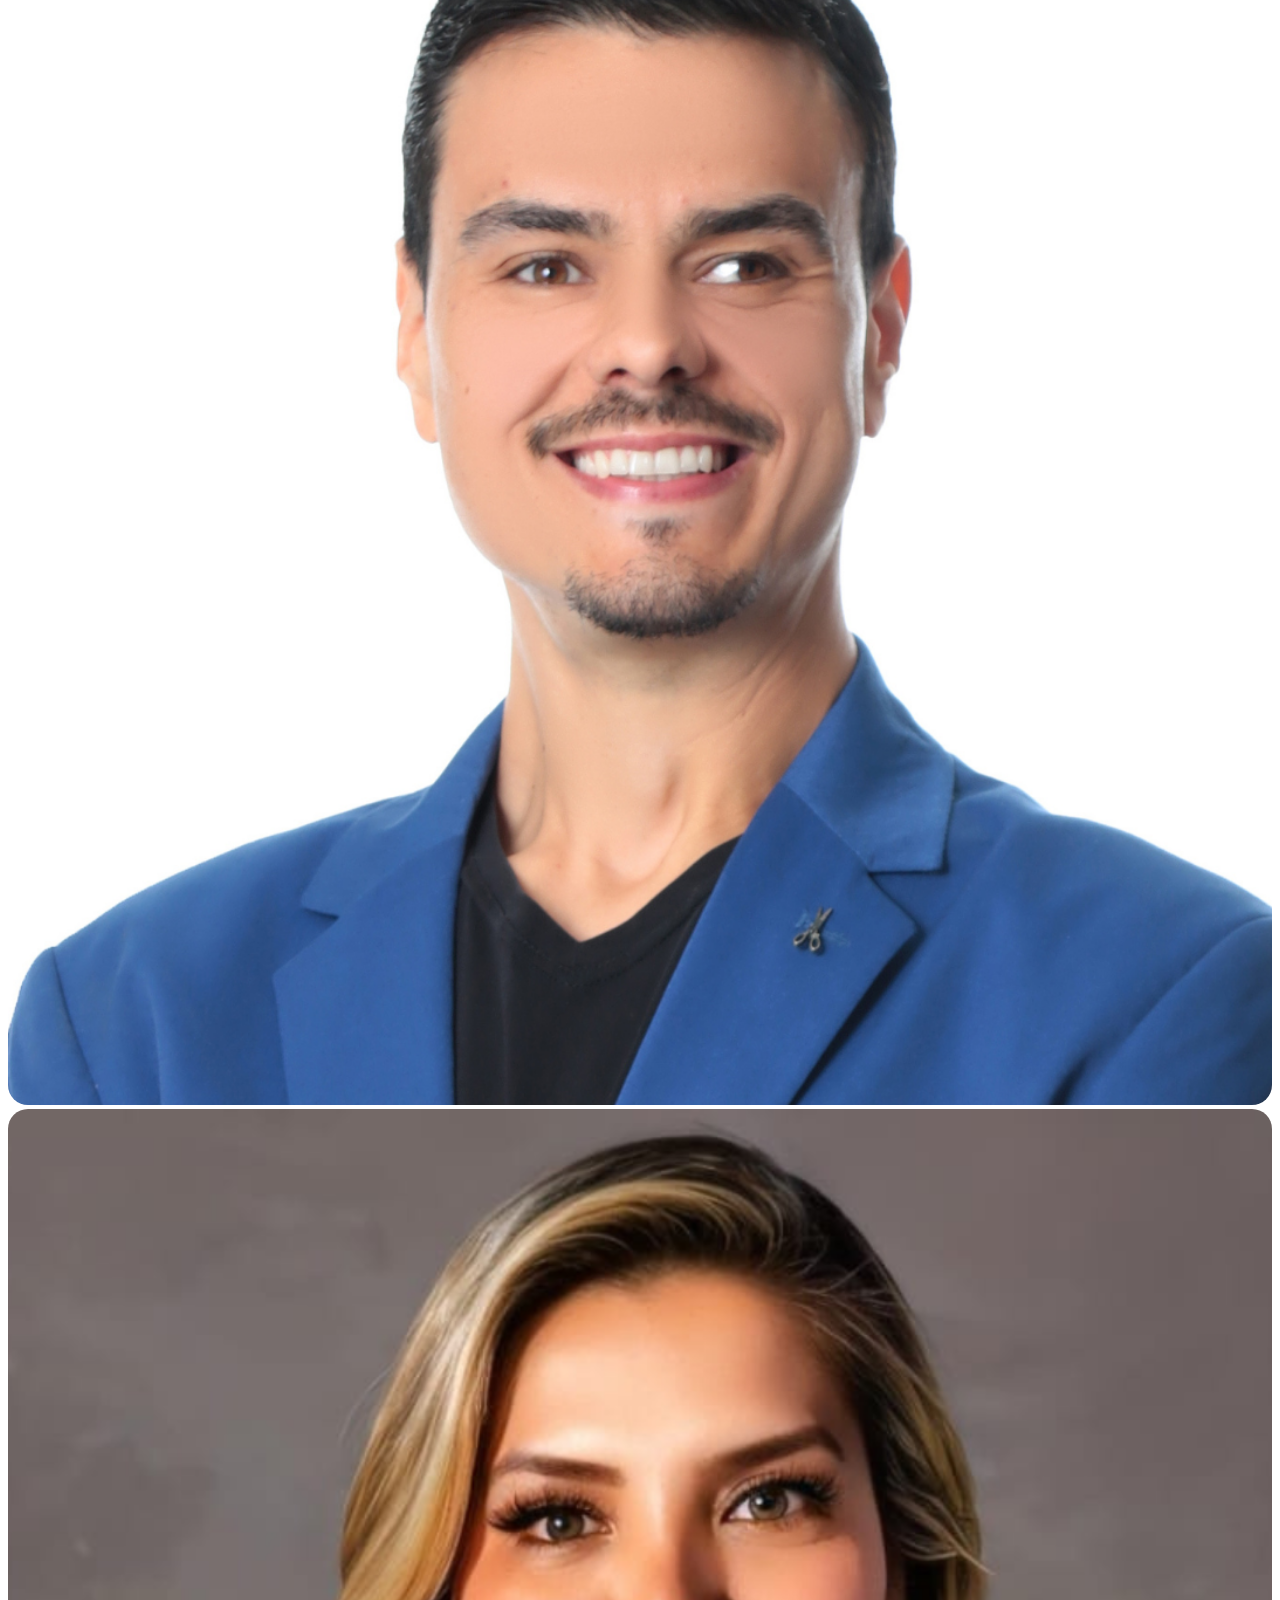
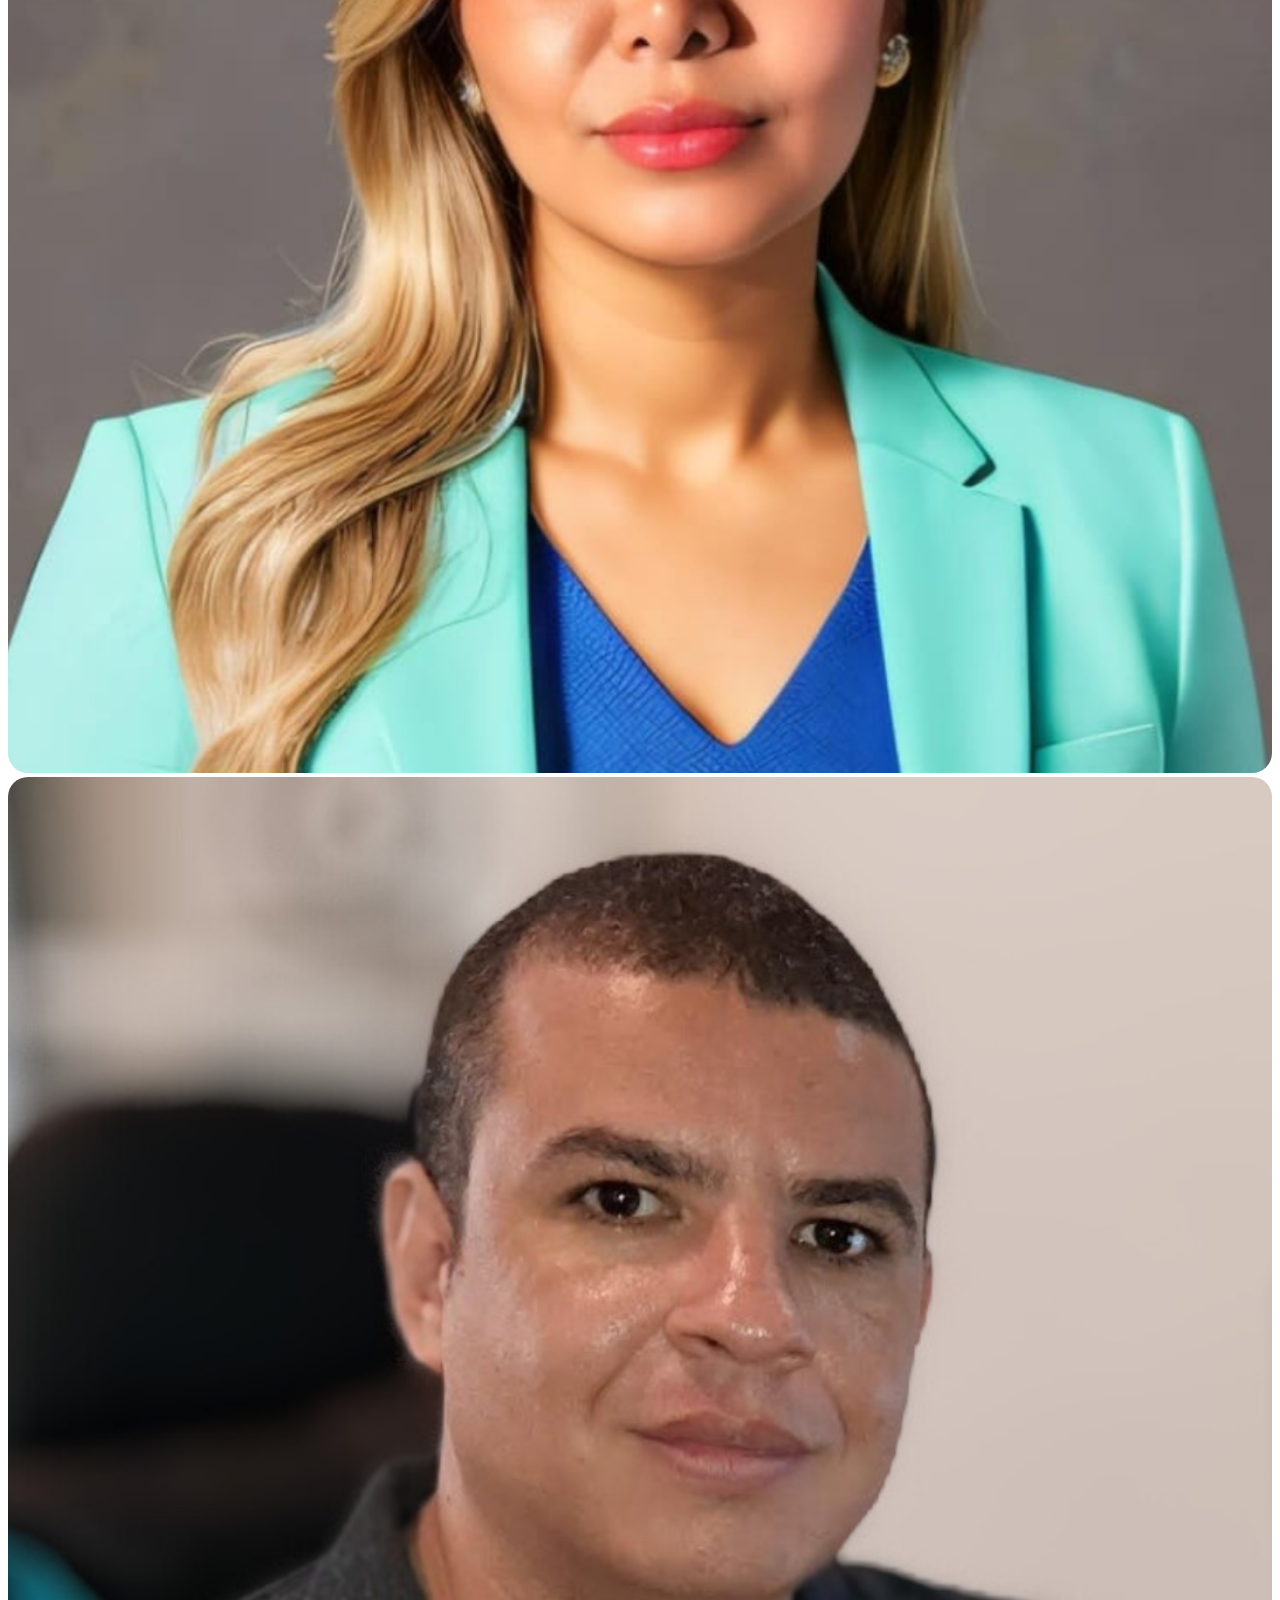
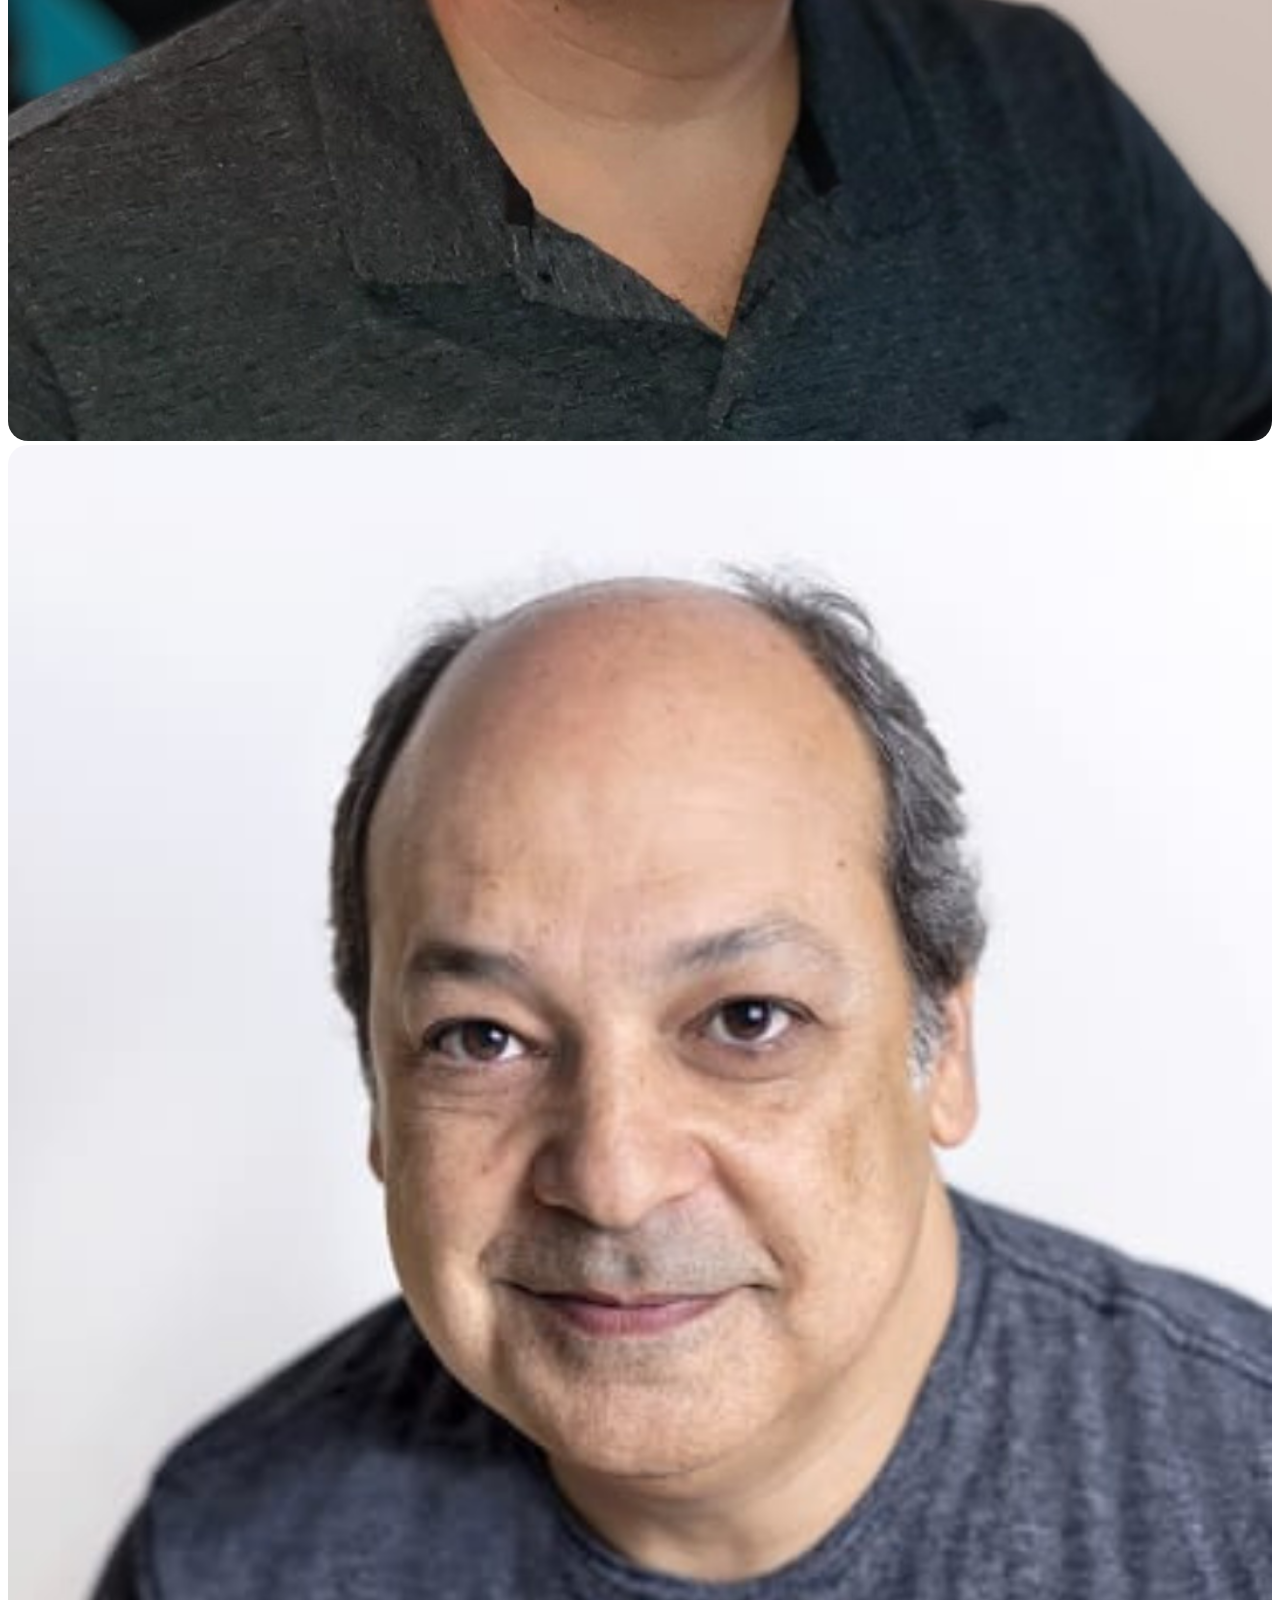
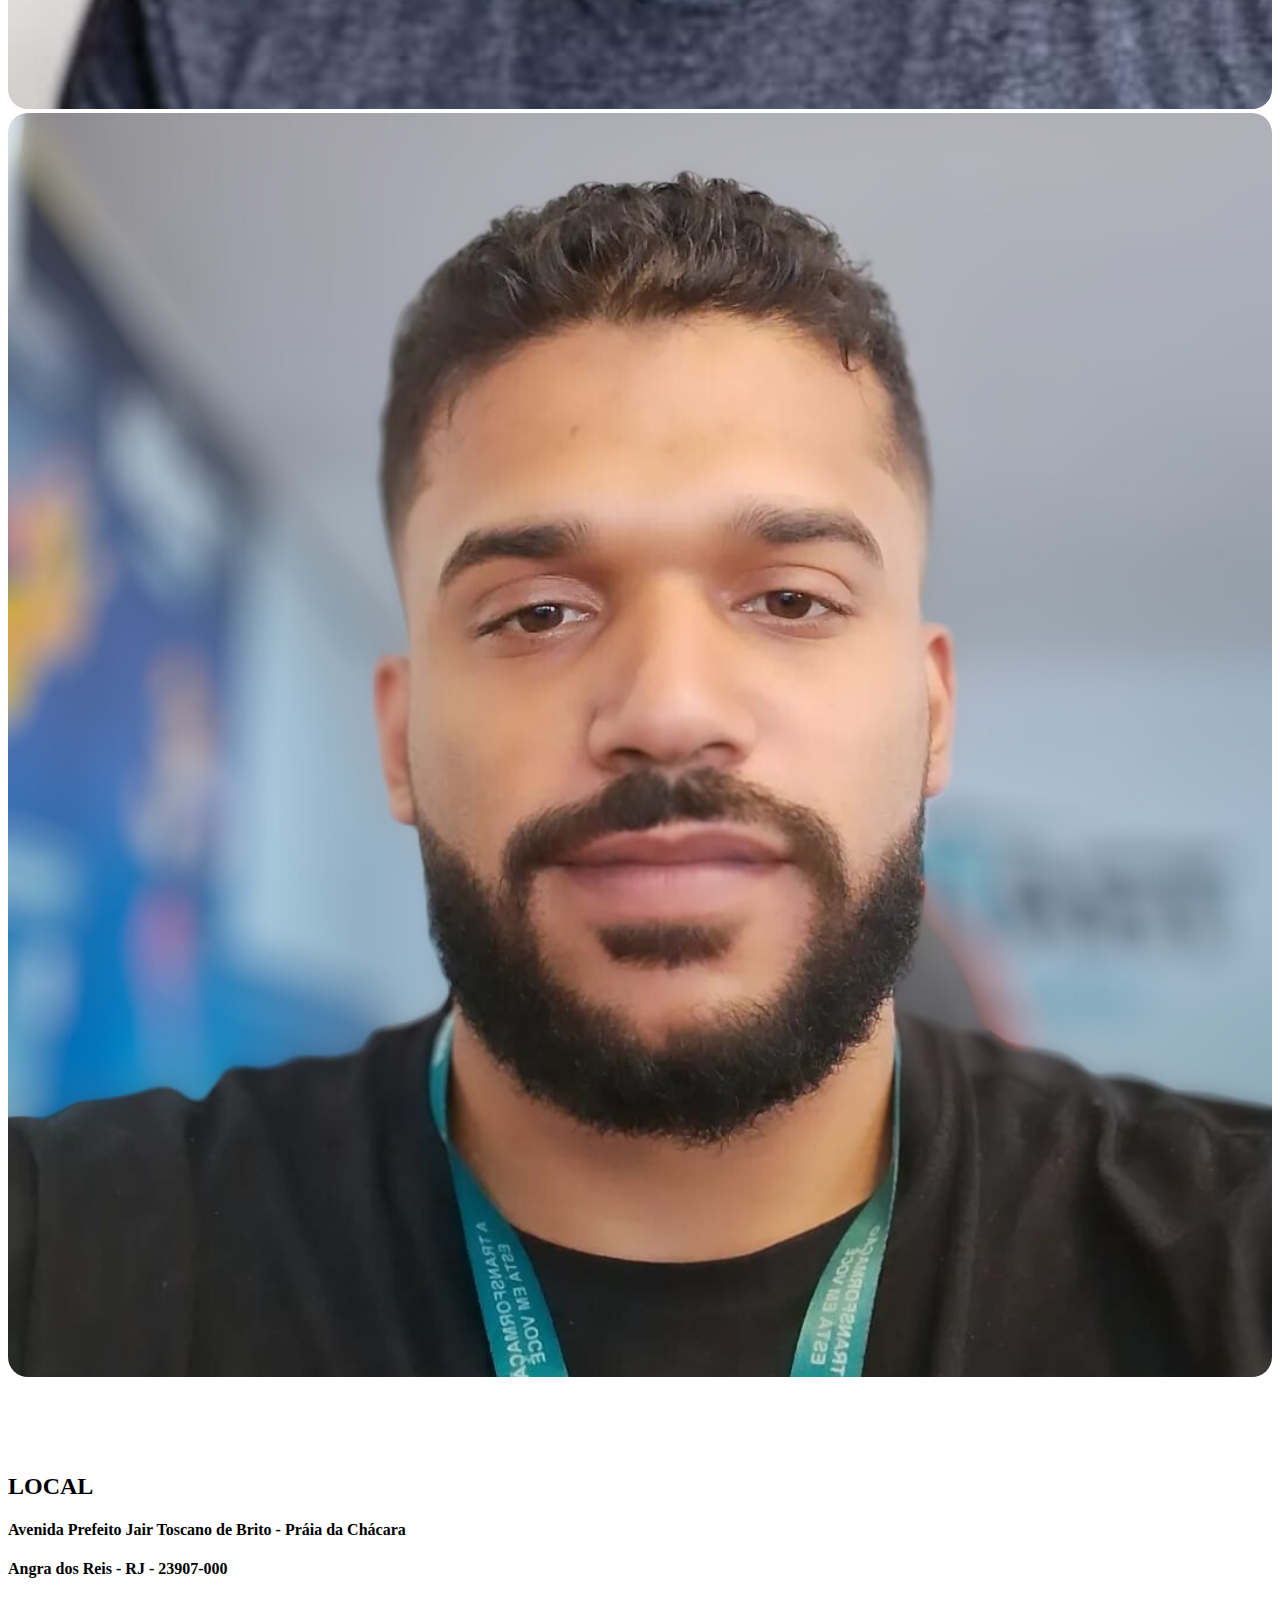
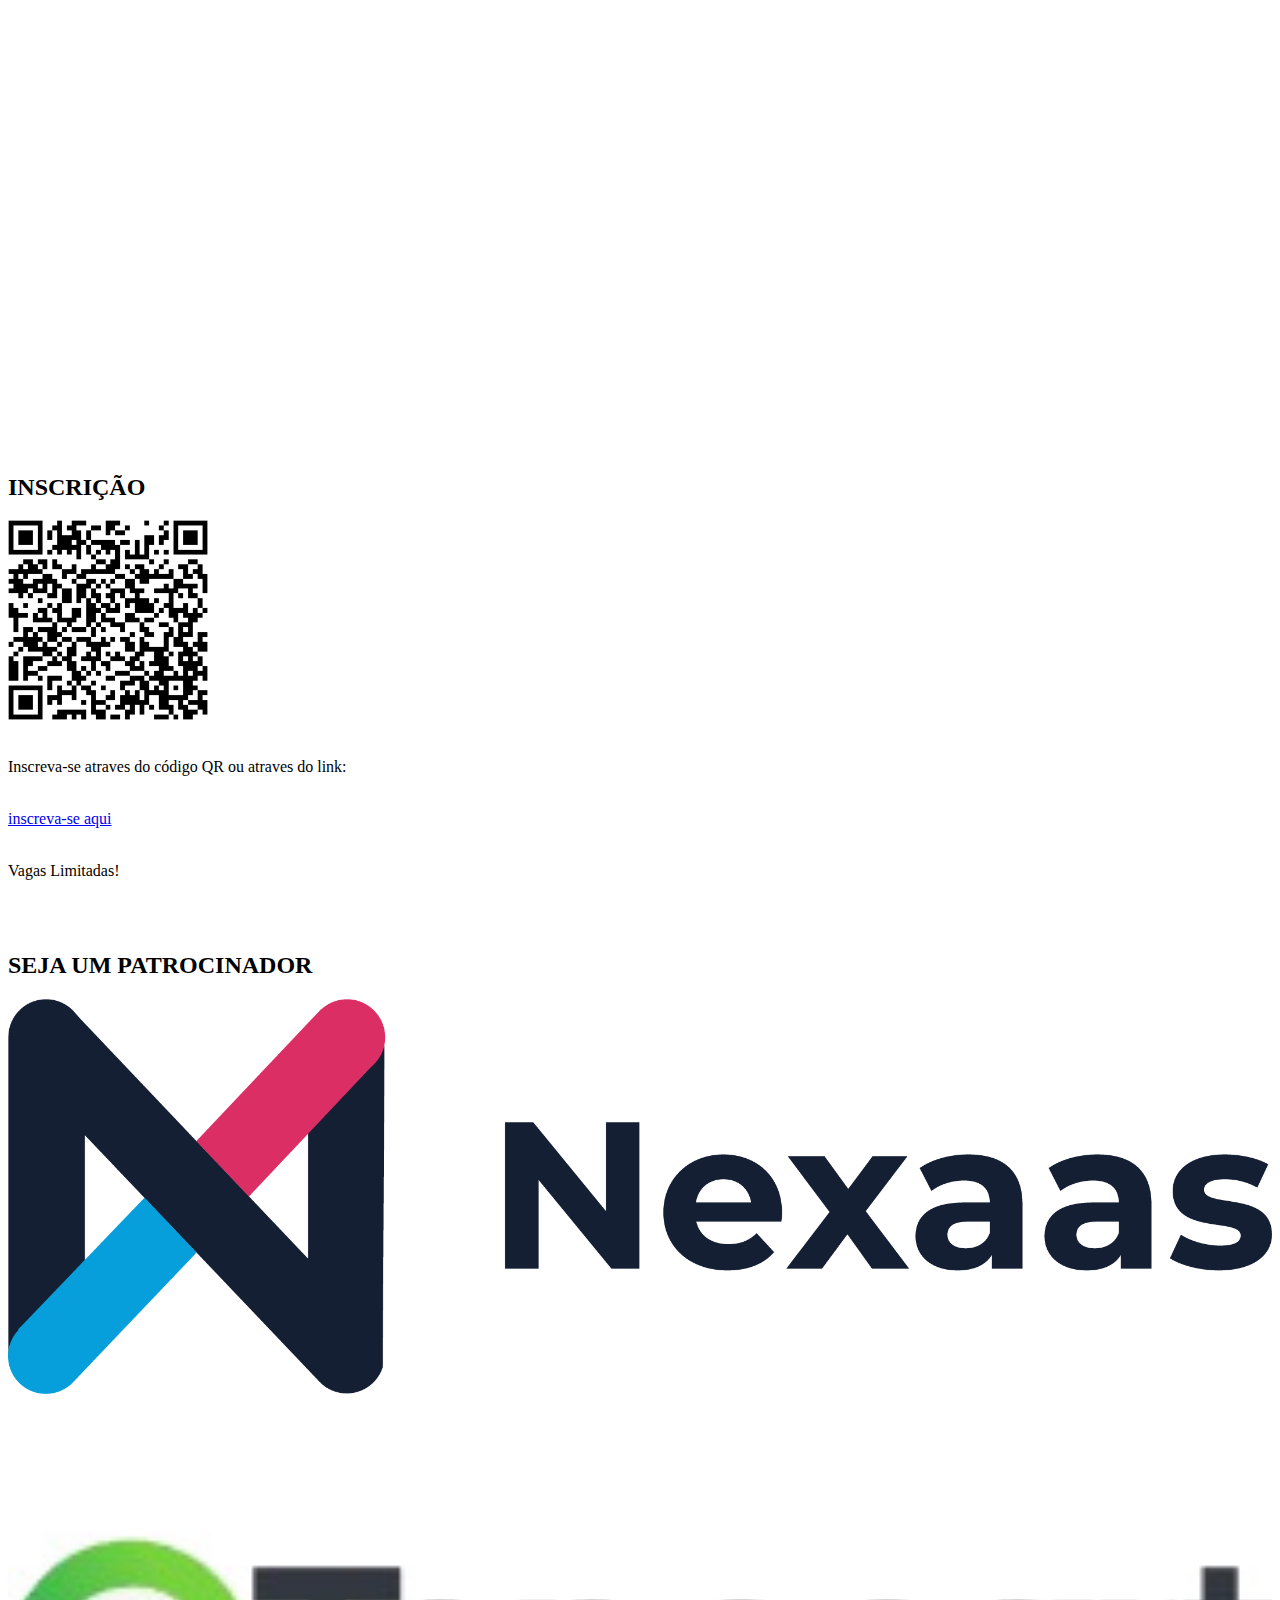
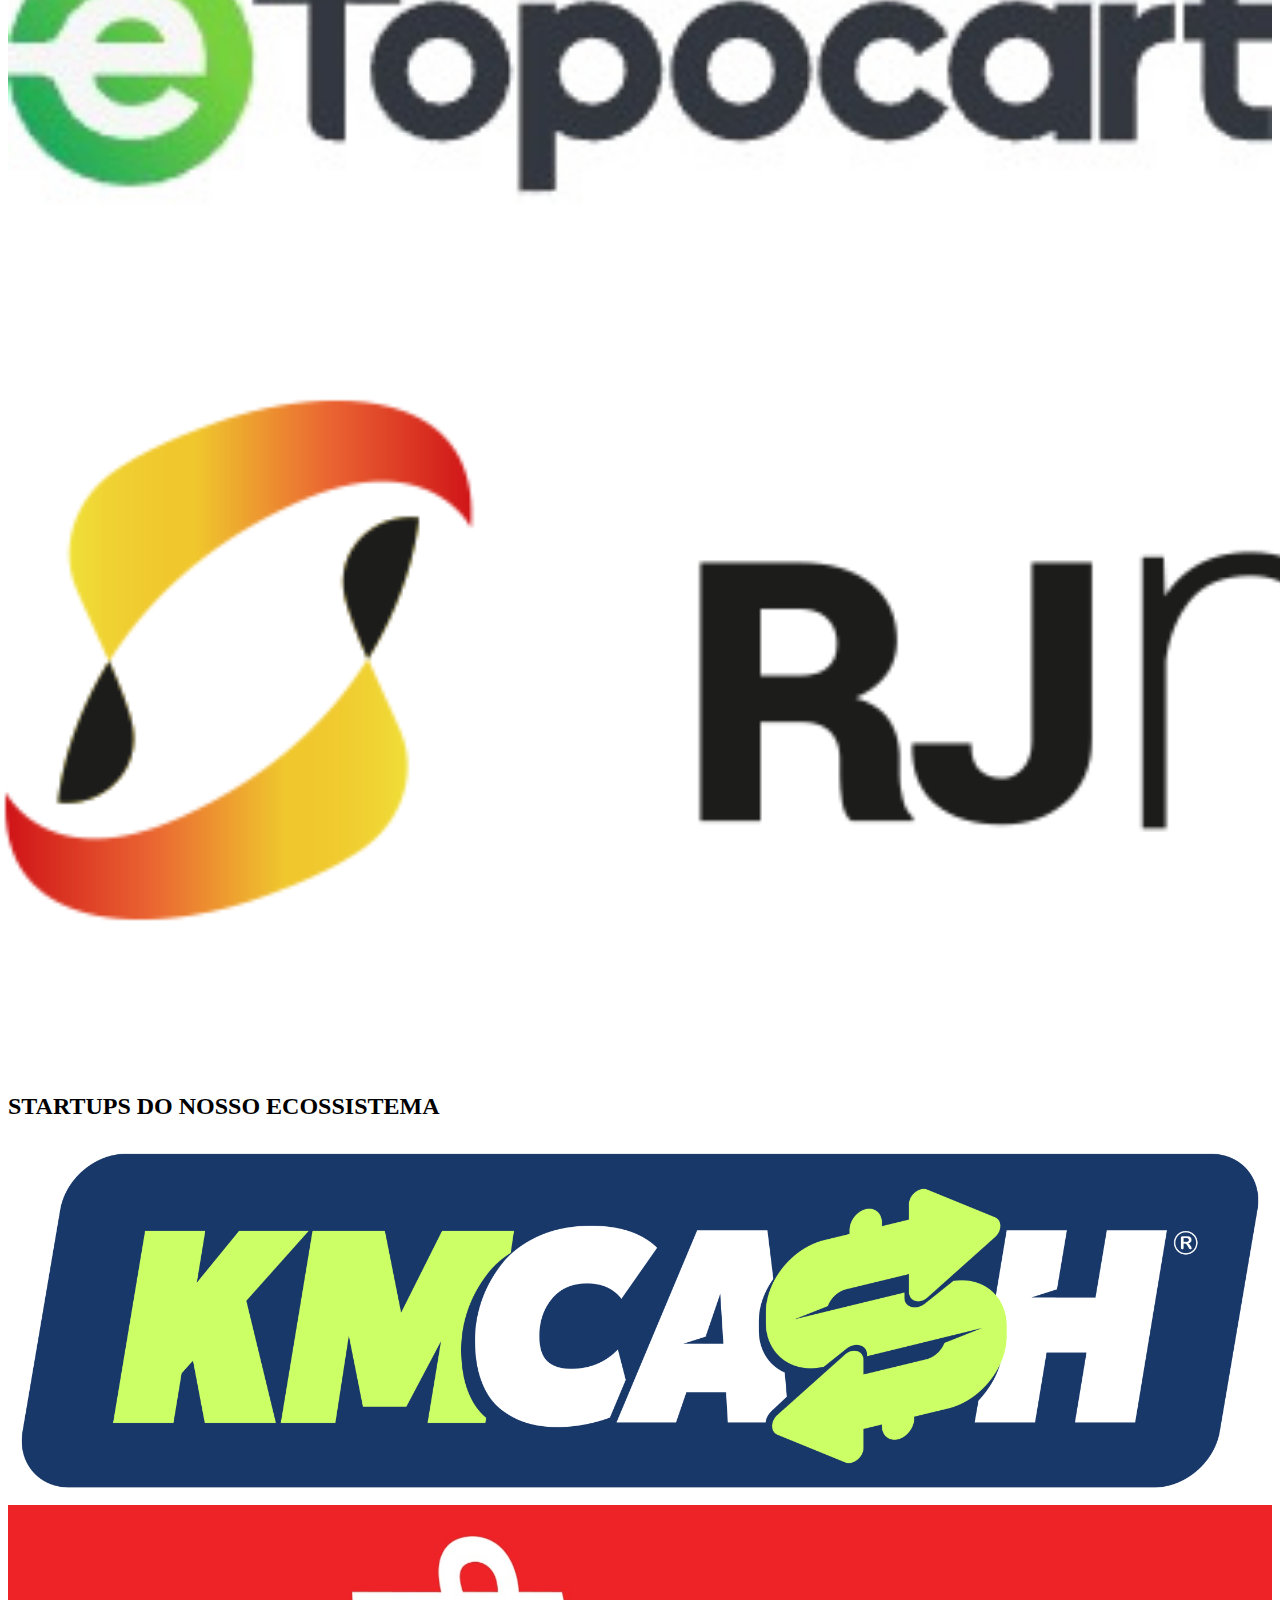
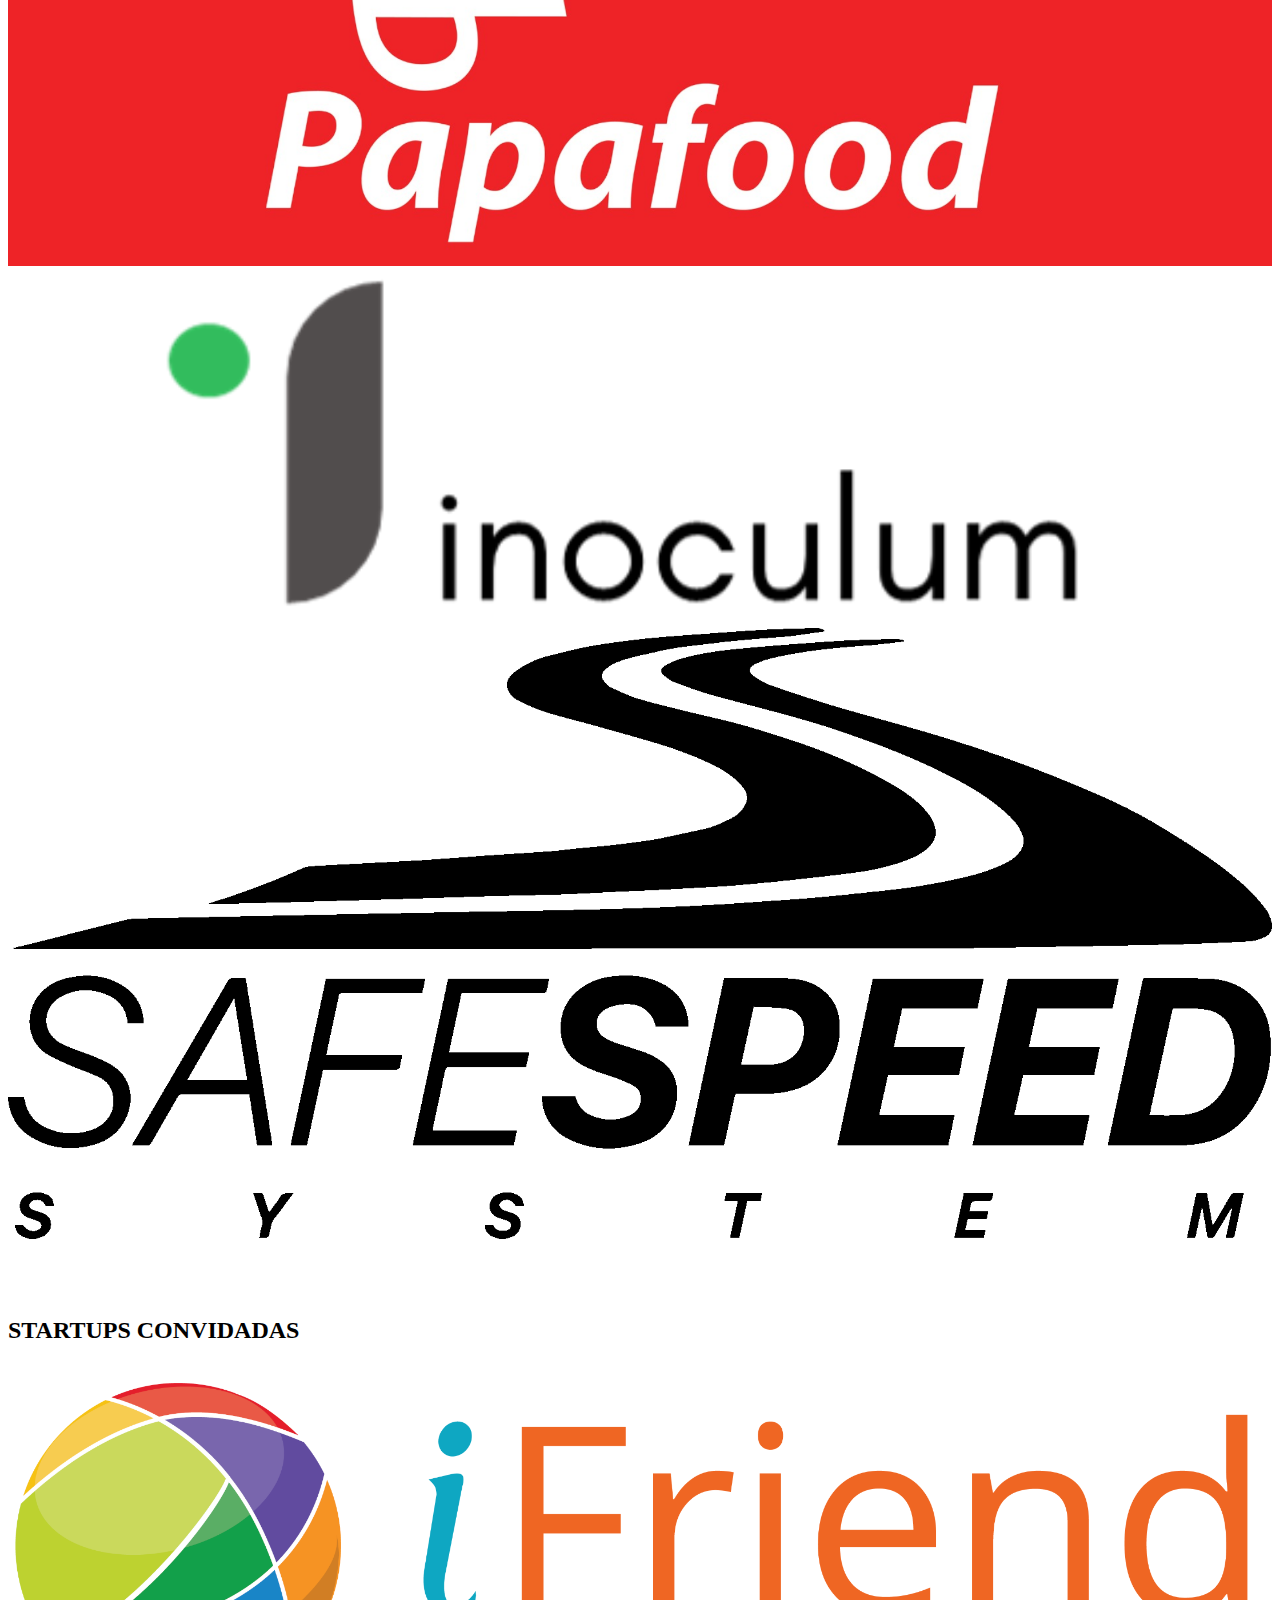
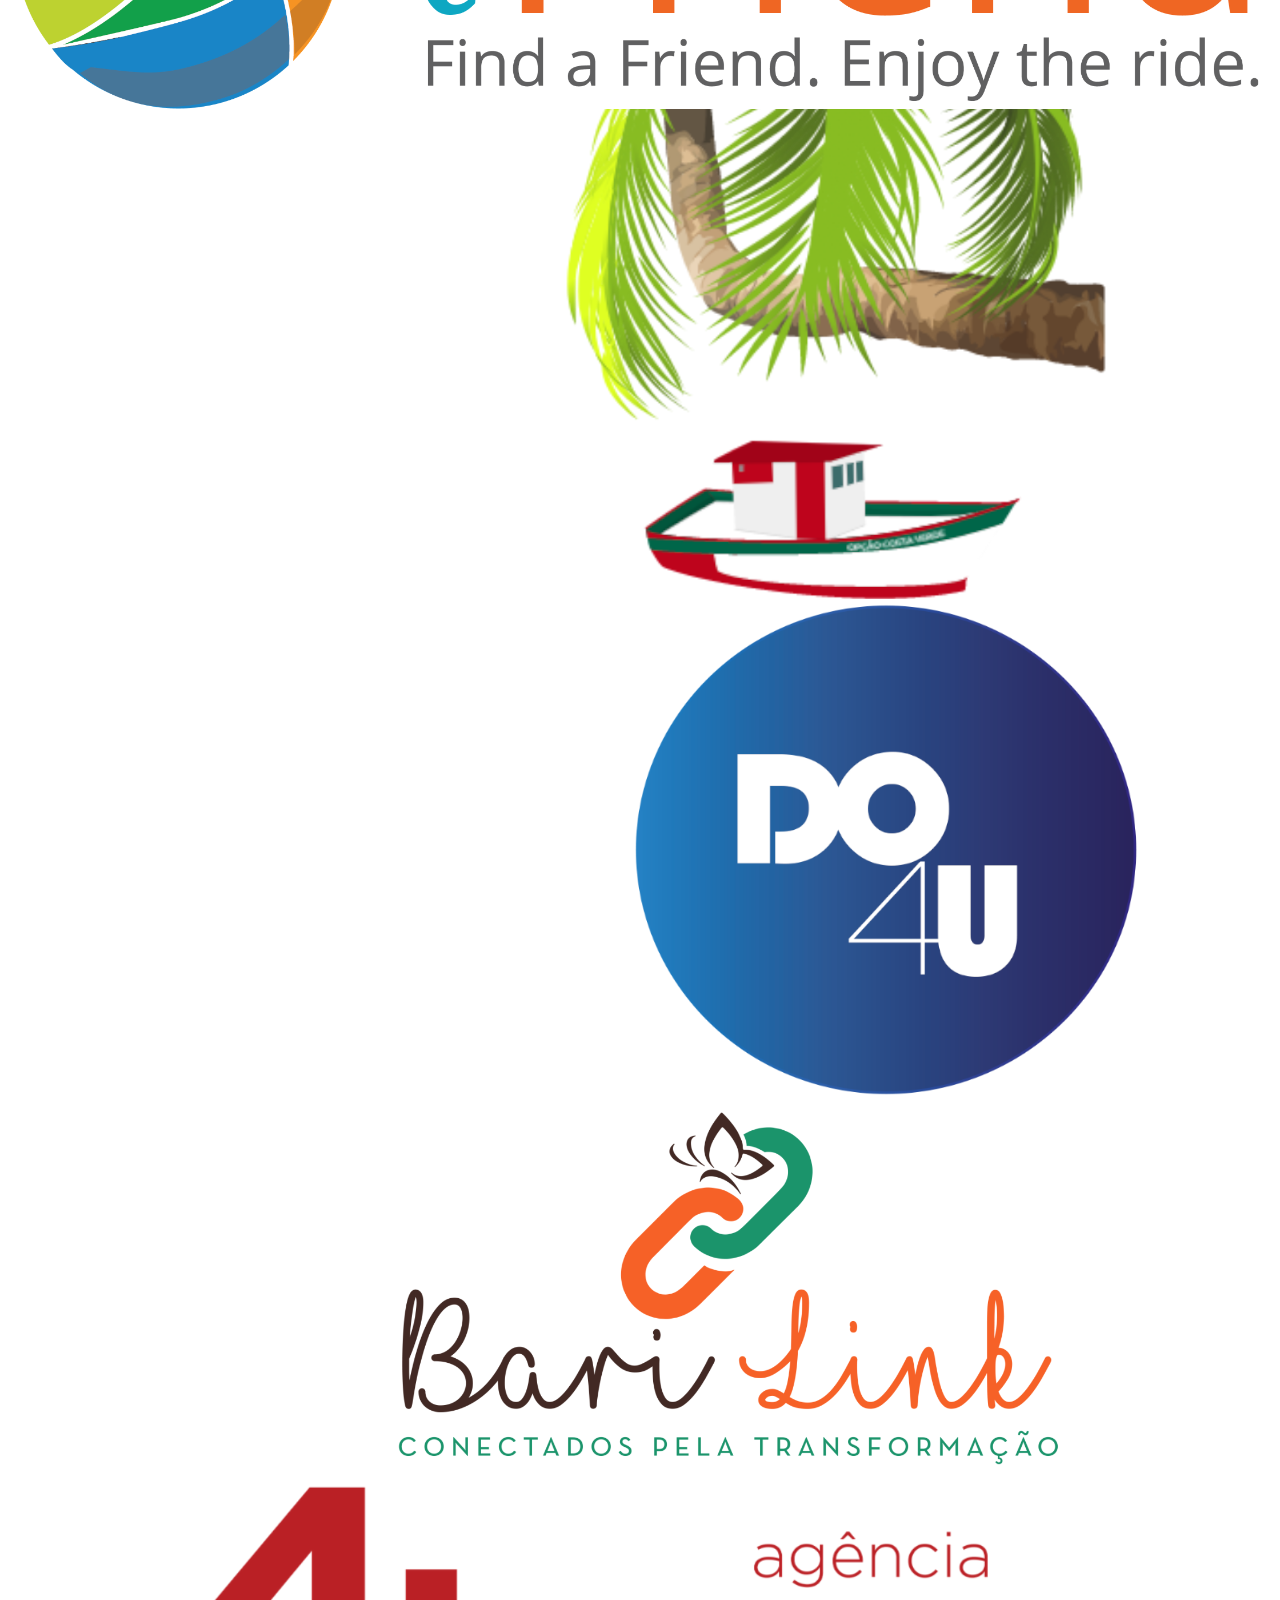
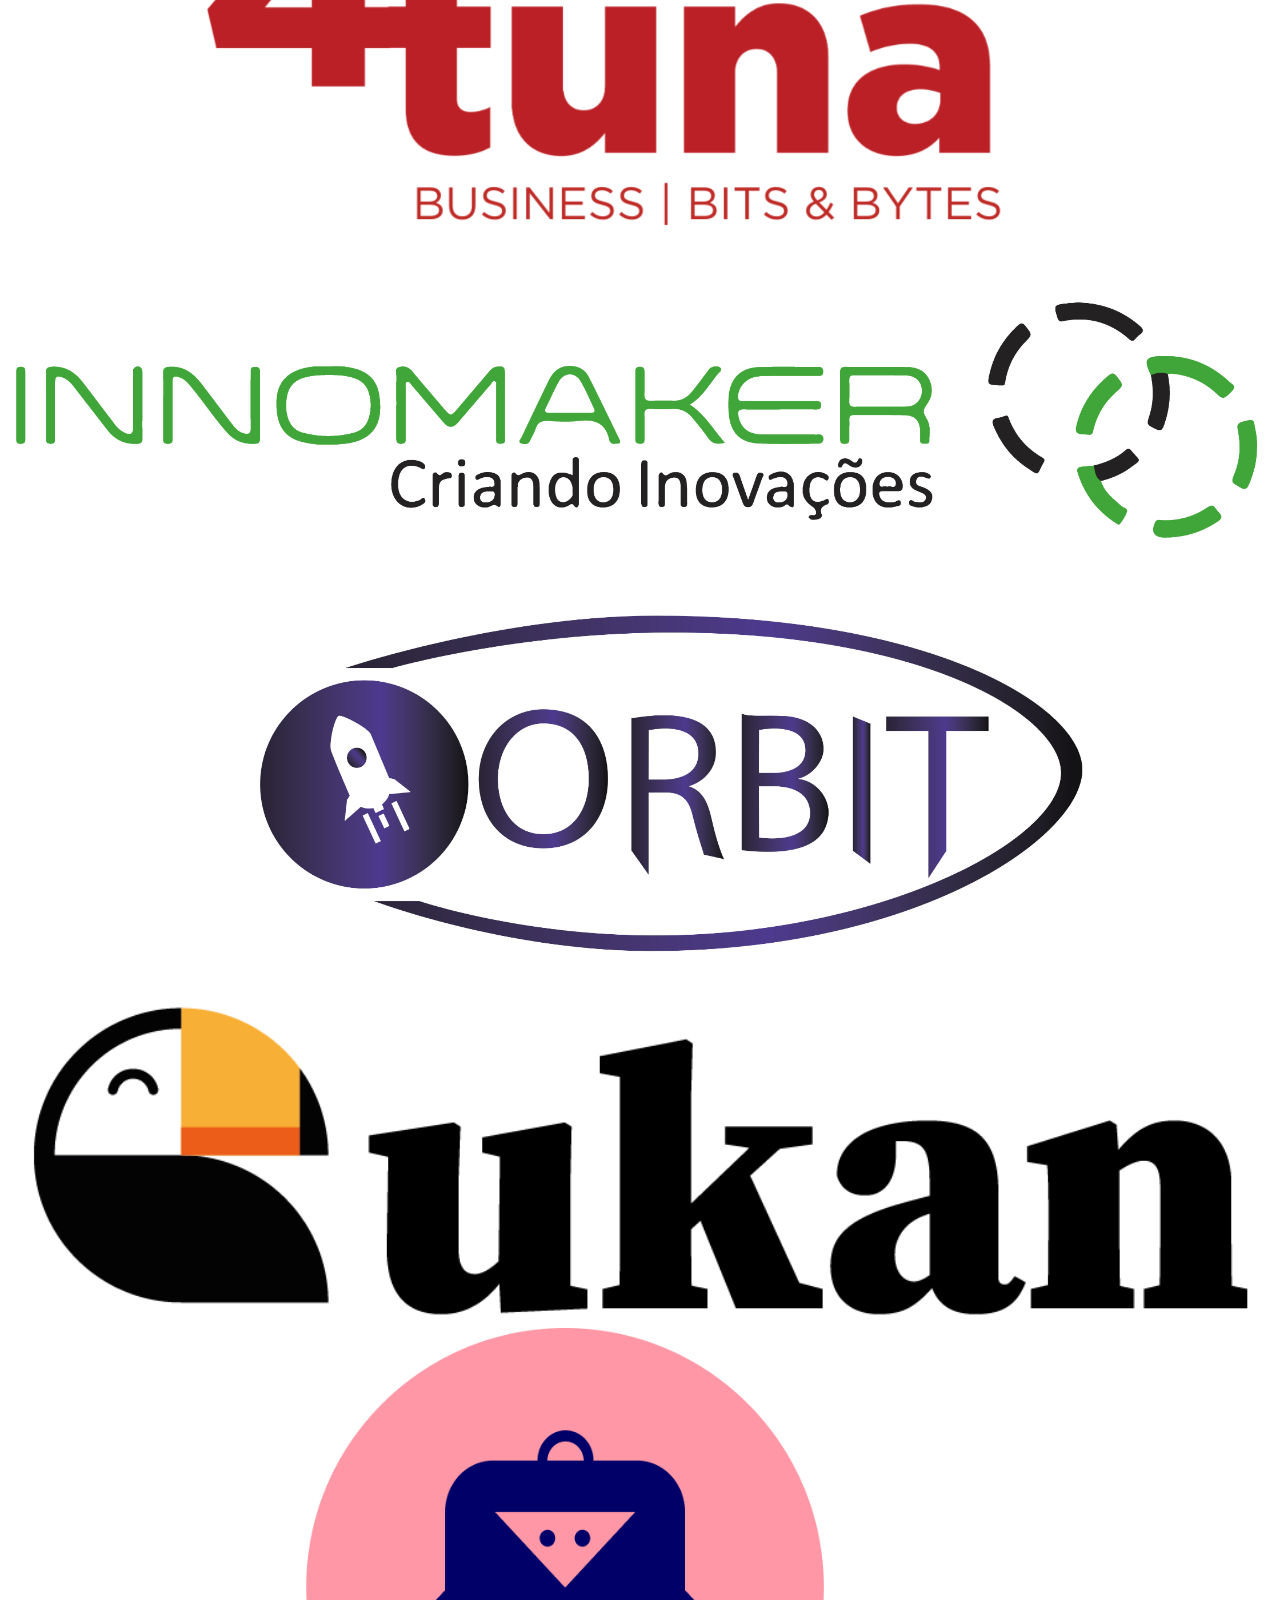
==== commit c54bb5f6: "Adicionado fonte grande" ====
--- a/index.html
+++ b/index.html
@@ -15,7 +15,7 @@
 </head>
 
 <body>
-    <!-- Cabeçalho -->
+    <!----------------------========================== Header ============================---------------------->
     <header class="header">
         <nav>
             <div class="logo">
@@ -33,10 +33,11 @@
                 <div class="closeMenu"><i class="fa fa-times"></i></div>
             </ul>
         </nav>
-        
     </header>
-
-    <!----------------------======================= Banner =========================---------------------->
+    <!----------------------======================== Fim Header ==========================---------------------->
+
+
+    <!----------------------========================== Banner ============================---------------------->
     <div class="imagemDeFundo">
         <img src="assets/images/Roxo.png" class="imagemCentralizada" alt="">>
         <img src="assets/images/VR.png" class="imagemP" alt="">
@@ -48,19 +49,11 @@
         <h1 class="textoPequenoSobreImagem">CONEXÕES, EXPERIÊNCIAS E SOLUÇÕES<br/>
             PARA ALAVANCAR A ECONOMIA</h1>
     </div>
-
-    <!----------------------======================= Fim Banner =========================---------------------->
-
-
-
-
-
-
-    <!-- primeiro banner -->
-
+    <!----------------------======================== Fim Banner ==========================---------------------->
+
+    <!----------------------===================== Sobre Angra Tech =======================---------------------->
     <div class="fundo-imagem">
         <div class="idHolder" id="sobre"></div>
-        <!-- segura o id para mapeamento da pagina -->
         <div class="textoBranco margem-lado margem-baixo">
             <br><br>
             <div class="centro">
@@ -76,24 +69,12 @@
             <p> Pensando nessa proposta, promoveremos nos dias 30 de novembro e 1 de dezembro, das 9h às 19h o I Angra Tech, com atividades, espaços e exposições, trazendo para Angra dos Reis a cultura de Empreendedorismo e Inovação com muita Tecnologia.</p>
             <br>
             <br>
-            <!-- 
-                        <p> Caso surjam dúvidas sobre quaisquer assuntos, solicitamos a gentileza de nos contactar: Email des.economico@angra.rj.gov.br Telefone 24 3377-4507. Atenciosamente Comissão Organizadora</p>
-                    -->
-        </div>
-    </div>
-
-
-
-
-
-
-
-
-
-
-    <!-- Palestrantes -->
-
-    
+        </div>
+    </div>
+    <!----------------------=================== Fim Sobre Angra Tech =====================---------------------->
+
+
+    <!----------------------======================= Palestrantes =========================---------------------->
     <div class="margem-ladoP texto">
         <div class="idHolderB" id="palestra"></div>
         <!-- segura o id para mapeamento da pagina -->
@@ -126,7 +107,9 @@
         </div>
         <br><br>
     </div>
-    <!-- Mapa e local -->
+    <!----------------------===================== Fim Palestrantes =======================---------------------->
+
+    <!----------------------================= Mapa Parque Tecnológico ====================---------------------->
     <div class="texto margem-lado margem-baixo">
         <div class="idHolder" id="mapa"></div>
         <!-- segura o id para mapeamento da pagina -->
@@ -166,10 +149,12 @@
             </div>
         </div>
     </div>
-    <!-- inscrição -->
+    <!----------------------=============== Fim Mapa Parque Tecnológico ==================---------------------->
+
+
+    <!----------------------========================= Inscrição ==========================---------------------->
     <div class="texto margem-lado margem-baixo">
         <div class="idHolder" id="inscricao"></div>
-        <!-- segura o id para mapeamento da pagina -->
         <br><br>
         <div class="centro">
             <h2 class="gradient-text margem-baixo">INSCRIÇÃO</h2>
@@ -192,12 +177,14 @@
         </div>
         <br><br>
     </div>
-    <!-- Patrocinadores -->
+    <!----------------------======================= Fim Inscrição ========================---------------------->
+
+    <!----------------------====================== Patrocinadores ========================---------------------->
     <div class="margem-lado texto">
         <div class="idHolderB" id="apoio"></div>
         <!-- segura o id para mapeamento da pagina -->
         <div class="centro">
-            <h2 class="gradient-text margem-baixo">Patrocinadores</h2>
+            <h2 class="gradient-text margem-baixo FonteGrande">SEJA UM PATROCINADOR</h2>
         </div>
         <div class="respBox">
             <div class="respItemLogo">
@@ -212,7 +199,9 @@
         </div>
         <br><br><br>
     </div>
-    <!-- colaboradores -->
+    <!----------------------==================== Fim Patrocinadores ======================---------------------->
+
+    <!----------------------====================== Coolaboradores ========================---------------------->
     <div class="margem-lado texto">
         <div class="centro">
             <h2 class="gradient-text margem-baixo">STARTUPS DO NOSSO ECOSSISTEMA</h2>
@@ -233,7 +222,9 @@
         </div>
         <br><br><br>
     </div>
-    <!-- convidados -->
+    <!----------------------==================== Fim Coolaboradores ======================---------------------->
+
+    <!----------------------======================== Convidados ==========================---------------------->
     <div class="margem-lado texto">
         <div class="centro">
             <h2 class="gradient-text margem-baixo">STARTUPS CONVIDADAS</h2>
@@ -273,7 +264,9 @@
         <br><br><br><br><br><br>
         <hr width="100%">
     </div>
-    <!--footer-->
+    <!----------------------====================== Fim Convidados ========================---------------------->
+
+    <!----------------------========================== Footer ============================---------------------->
     <div class="texto centro">
         <div class="responsiveBox">
             <div class="responsiveItem">
@@ -298,6 +291,9 @@
             </span>
     </div>
     <br>
+    <!----------------------========================== Footer ============================---------------------->
+
+
     <script src="app.js"></script>
     <script src="https://plugin.handtalk.me/web/latest/handtalk.min.js"></script>
 	
--- a/assets/css/Banner.css
+++ b/assets/css/Banner.css
@@ -1,13 +1,13 @@
 .imagemDeFundo {
     position: relative;
-    text-align: left; /* Ajusta o alinhamento do texto */
+    text-align: left; 
 }
 
 .Prefeitura {
     position: absolute;
-    top: 85%; /* Ajusta a posição vertical do texto ao centro */
-    left: 17%; /* Ajusta a posição horizontal do texto em relação à borda esquerda */
-    transform: translateY(-50%); /* Centraliza verticalmente */
+    top: 85%; 
+    left: 17%;
+    transform: translateY(-50%); 
     line-height: 1;
     z-index: 3;
     width: 90px;
@@ -16,9 +16,9 @@
 
 .Secretaria {
     position: absolute;
-    top: 84.5%; /* Ajusta a posição vertical do texto ao centro */
-    left: 5%; /* Ajusta a posição horizontal do texto em relação à borda esquerda */
-    transform: translateY(-50%); /* Centraliza verticalmente */
+    top: 84.5%; 
+    left: 5%; 
+    transform: translateY(-50%); 
     line-height: 1;
     z-index: 3;
     width: 100px;
@@ -33,9 +33,9 @@
 
 .imagemP {
     position: absolute;
-    top: 56%; /* Ajusta a posição vertical do texto ao centro */
-    left: 57%; /* Ajusta a posição horizontal do texto em relação à borda esquerda */
-    transform: translateY(-50%); /* Centraliza verticalmente */
+    top: 56%; 
+    left: 57%; 
+    transform: translateY(-50%); 
     width: 500px; height: 500px;
     z-index: 2;
     mask-image: linear-gradient(to top, transparent 0%, black 10%);
@@ -43,24 +43,24 @@
 
 .textoSobreImagem {
     position: absolute;
-    top: 40%; /* Ajusta a posição vertical do texto ao centro */
-    left: 5%; /* Ajusta a posição horizontal do texto em relação à borda esquerda */
-    transform: translateY(-50%); /* Centraliza verticalmente */
+    top: 40%; 
+    left: 5%; 
+    transform: translateY(-50%); 
     color: white;
-    font-family: 'Open Sans', sans-serif; /* Substitua "Nome da Fonte" pela fonte desejada */
-    font-size: 5em; /* Ajuste o tamanho da fonte conforme necessário */
+    font-family: 'Open Sans', sans-serif; 
+    font-size: 5em; 
     line-height: 1;
     z-index: 3;
 }
 
 .textoPequenoSobreImagem {
     position: absolute;
-    top: 65%; /* Ajusta a posição vertical do texto ao centro */
-    left: 5%; /* Ajusta a posição horizontal do texto em relação à borda esquerda */
-    transform: translateY(-50%); /* Centraliza verticalmente */
+    top: 65%; 
+    left: 5%; 
+    transform: translateY(-50%); 
     color: white;
-    font-family: 'Open Sans', sans-serif; /* Substitua "Nome da Fonte" pela fonte desejada */
-    font-size: 20px; /* Ajuste o tamanho da fonte conforme necessário */
+    font-family: 'Open Sans', sans-serif;
+    font-size: 20px;
     line-height: 1;
     z-index: 3;
 }
@@ -85,17 +85,17 @@
 z-index: 3;
 }
 
-@media screen and (max-width: 1258px) {
-.textoSobreImagem {
-font-size: 4em; /* Ajuste o tamanho da fonte para telas menores conforme necessário */
+@media screen and (max-width: 1258px) { /* ================================ 1258px ================================ */
+.textoSobreImagem {
+font-size: 4em;
 }
 .imagemPequenalateralizadaSuperior {
 position: absolute;
 top: 7%;
 left: 85%;
 transform: translateX(-50%) rotate(-45deg);
-width: 150px; 
-height: 300px;
+width: 135px; 
+height: 270px;
 }
 .imagemPequenalateralizada {
 position: absolute;
@@ -107,14 +107,14 @@
 }
 }
 
-@media screen and (max-width: 1052px) {
-.textoSobreImagem {
-font-size: 3em; /* Ajuste o tamanho da fonte para telas menores conforme necessário */
+@media screen and (max-width: 1052px) { /* ================================ 1052px ================================ */
+.textoSobreImagem {
+font-size: 3em; 
 }
 
 .imagemP {
 width: 400px; height: 400PX;
-top: 56%; /* Ajusta a posição vertical do texto ao centro */
+top: 56%; 
     left: 57%;
 }
 
@@ -136,19 +136,33 @@
 }
 }
 
-@media screen and (max-width: 944px) {
+@media screen and (max-width: 944px) { /* ================================= 944px ================================ */
 .imagemCentralizada {
     width: 100%;
     height: 550px;
     display: block;
 }
 
-.textoSobreImagem {
-font-size: 3em; /* Ajuste o tamanho da fonte para telas menores conforme necessário */
+.Prefeitura {
+    top: 85%; 
+    left: calc(35% - 20%);  
+    width: 90px;
+    height: 65px;
+}
+
+.Secretaria {
+    top: 84.5%; 
+    left: calc(35% + 20%);
+    width: 100px;
+    height: 59px;
+}
+
+.textoSobreImagem {
+font-size: 3em;
 }
 .imagemP {
 width: 350px; height: 350PX;
-top: 56%; /* Ajusta a posição vertical do texto ao centro */
+top: 56%; 
 left: 57%;
 }
 .imagemPequenalateralizadaSuperior {
@@ -168,13 +182,13 @@
 height: 200px;
 }
 }
-@media screen and (max-width: 814px) {
-.textoSobreImagem {
-font-size: 45px; /* Ajuste o tamanho da fonte para telas menores conforme necessário */
+@media screen and (max-width: 814px) { /* ================================ 814px ================================ */
+.textoSobreImagem {
+font-size: 45px; 
 }
 .imagemP {
 width: 300px; height: 300PX;
-top: 56%; /* Ajusta a posição vertical do texto ao centro */
+top: 56%;
 left: 57%;
 }
 
@@ -197,14 +211,14 @@
 
 }
 
-@media screen and (max-width: 740px) {
-.textoSobreImagem {
-font-size: 39px; /* Ajuste o tamanho da fonte para telas menores conforme necessário */
+@media screen and (max-width: 740px) { /* ================================ 740px ================================ */
+.textoSobreImagem {
+font-size: 39px;
 }
 
 .imagemP {
 width: 260px; height: 260PX;
-top: 56%; /* Ajusta a posição vertical do texto ao centro */
+top: 56%; 
 left: 57%;
 }
 
@@ -227,9 +241,9 @@
 
 }
 
-@media screen and (max-width: 666px) {
-.textoSobreImagem {
-font-size: 39px; /* Ajuste o tamanho da fonte para telas menores conforme necessário */
+@media screen and (max-width: 666px) { /* ================================ 666px ================================ */
+.textoSobreImagem {
+font-size: 39px; 
 }
 .imagemPequenalateralizadaSuperior {
 position: absolute;
@@ -248,26 +262,11 @@
 height: 125px;
 }
 
-.Prefeitura {
-    top: 85%; /* Ajusta a posição vertical do texto ao centro */
-    left: calc(35% - 20%);  /* Ajusta a posição horizontal do texto em relação à borda esquerda */
-    width: 90px;
-    height: 65px;
-}
-
-.Secretaria {
-    top: 84.5%; /* Ajusta a posição vertical do texto ao centro */
-    left: calc(35% + 20%); /* Ajusta a posição horizontal do texto em relação à borda esquerda */
-    width: 100px;
-    height: 59px;
-}
-
-}
-
-@media screen and (max-width: 490px) {
-.textoSobreImagem {
-font-size: 39px; /* Ajuste o tamanho da fonte para telas menores conforme necessário */
-}
+}
+
+@media screen and (max-width: 490px) { /* ================================ 490px ================================ */
+.textoSobreImagem {
+font-size: 39px; 
 .imagemPequenalateralizadaSuperior {
 position: absolute;
 top: 27%;
@@ -284,5 +283,5 @@
 width: 125px; 
 height: 125px;
 }
-
+}
 }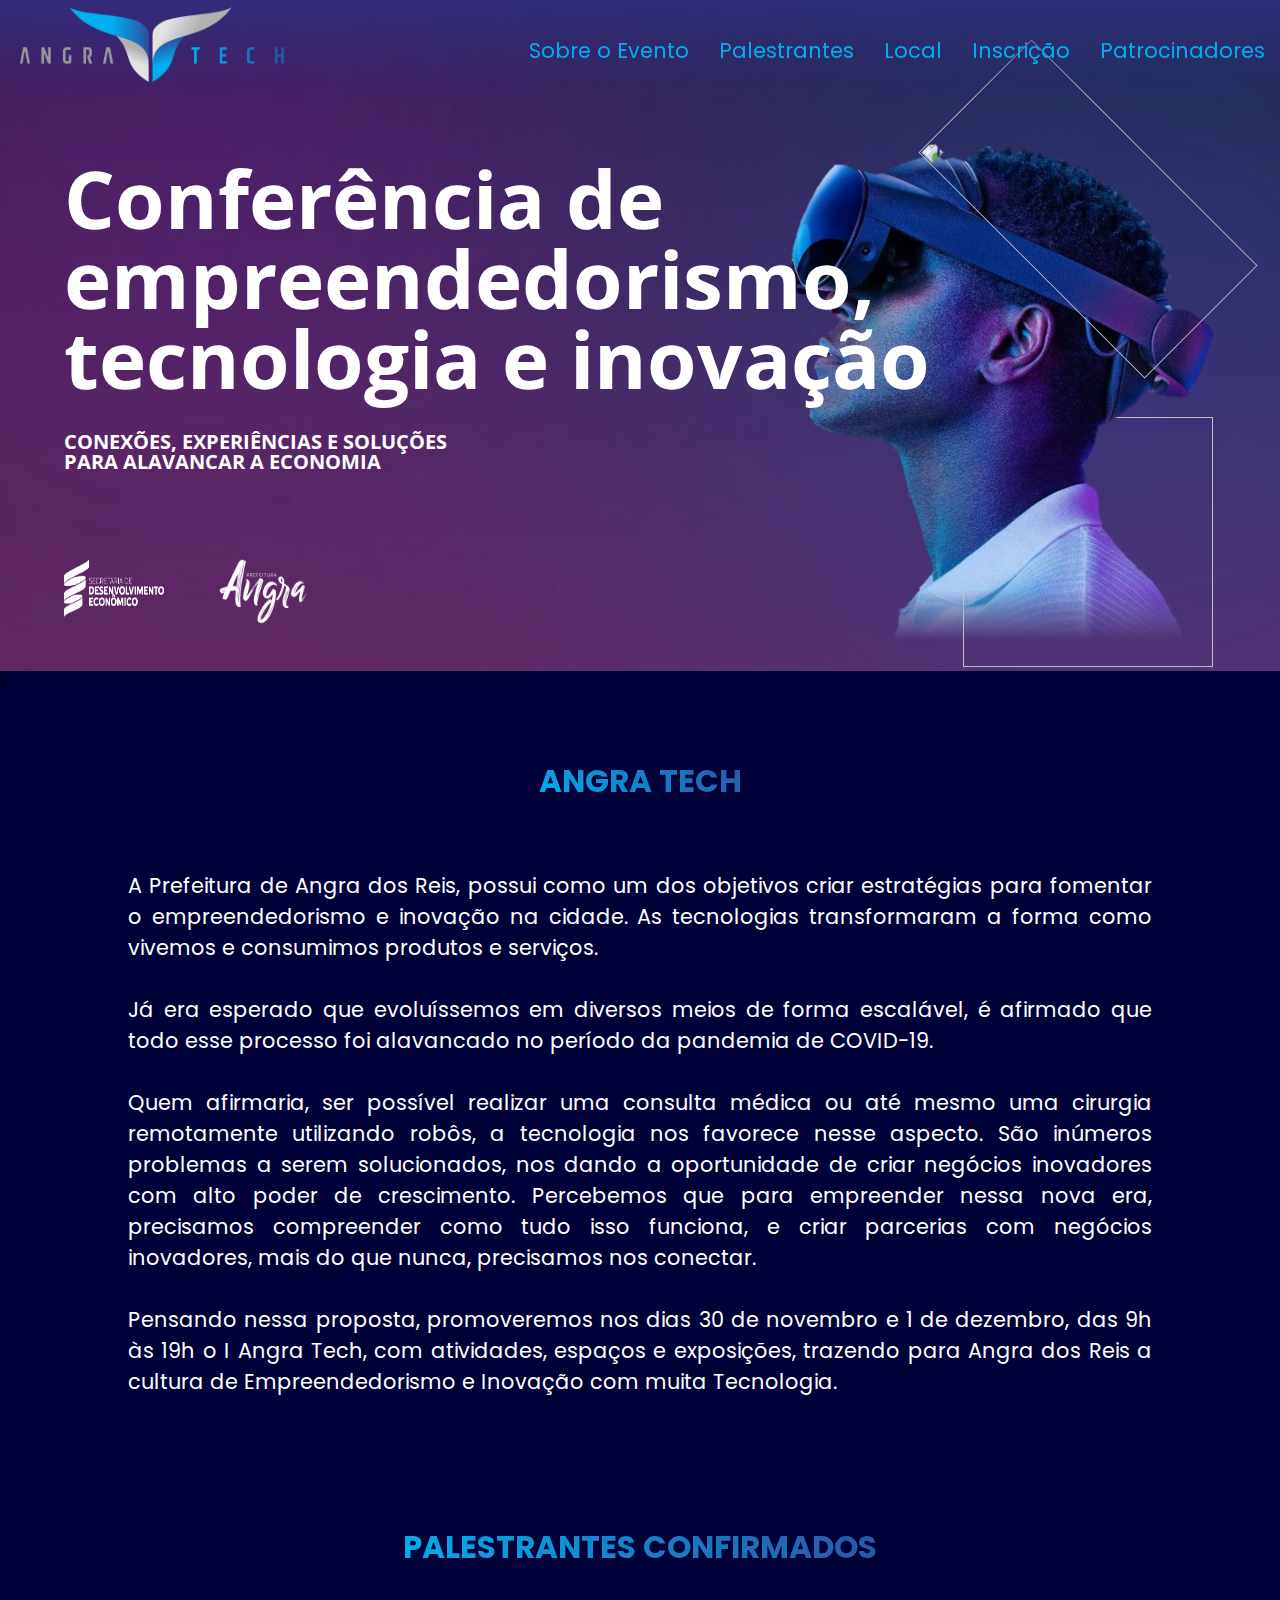
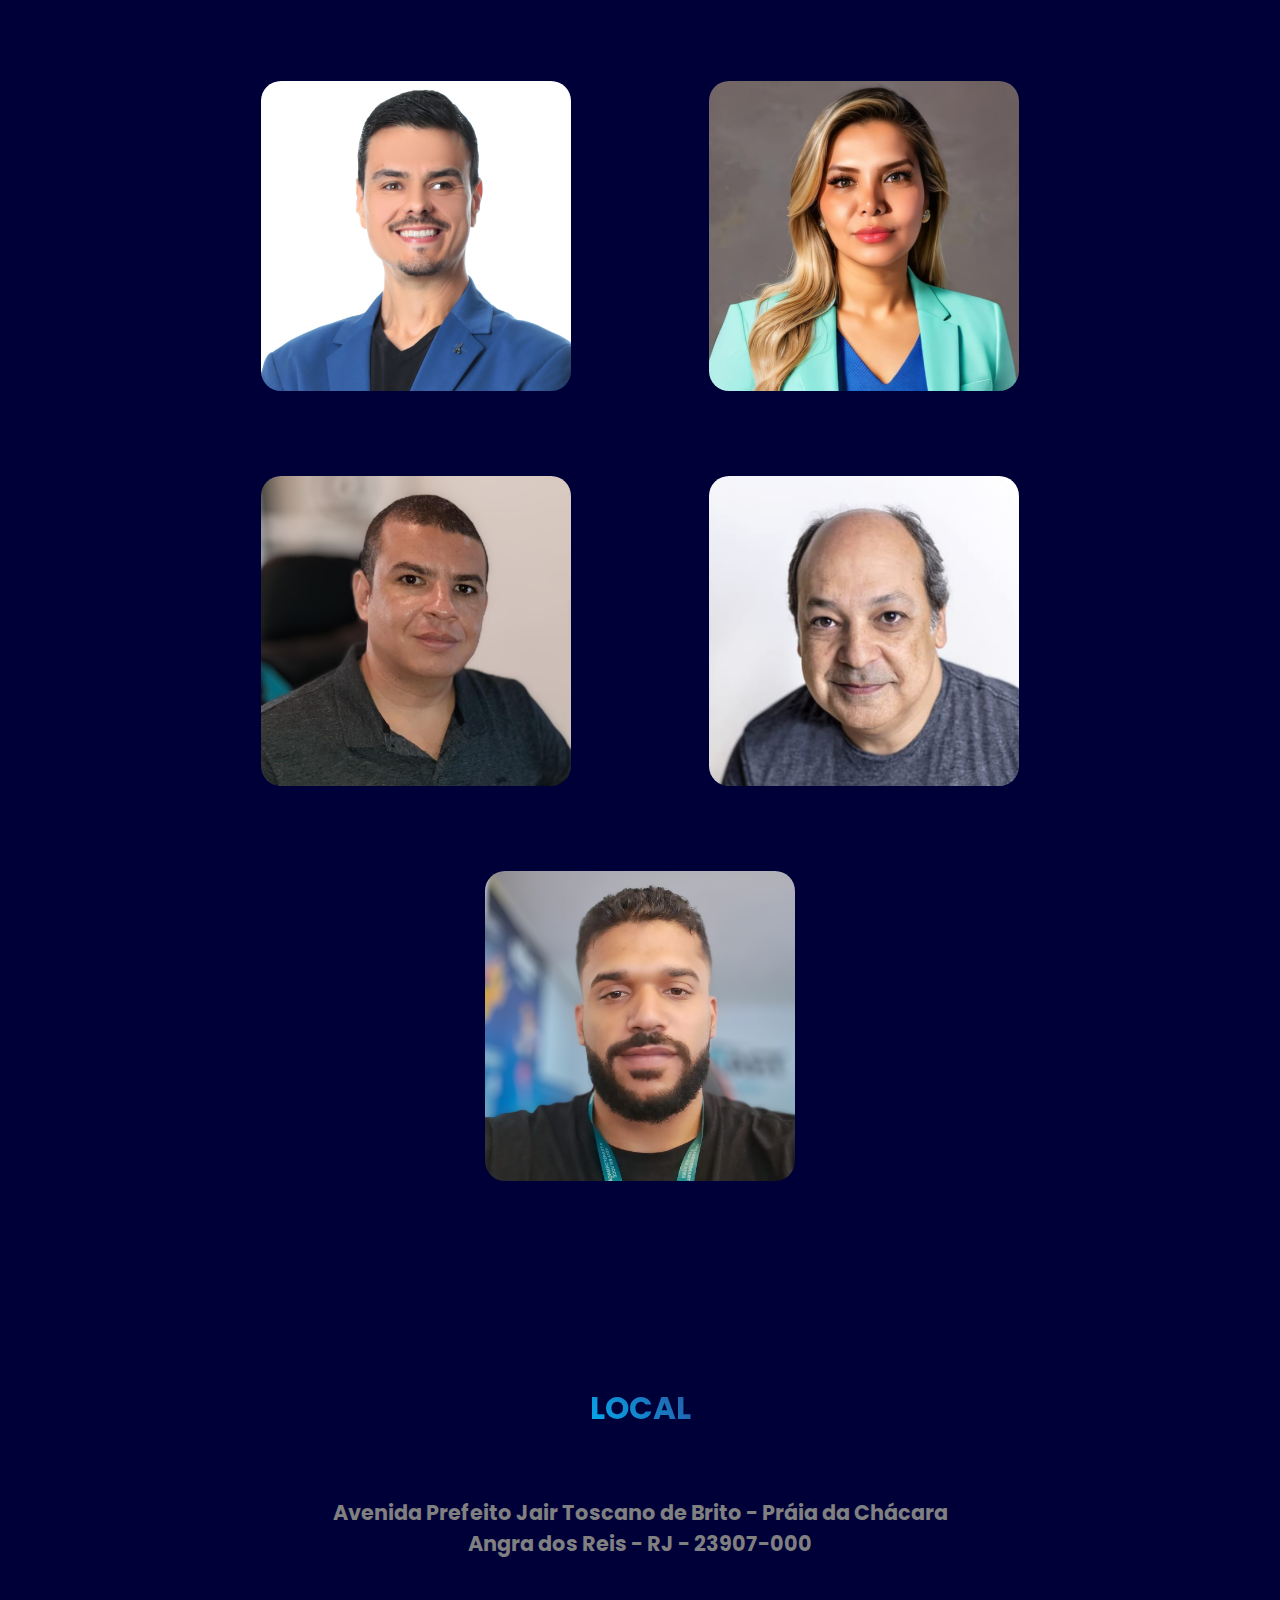
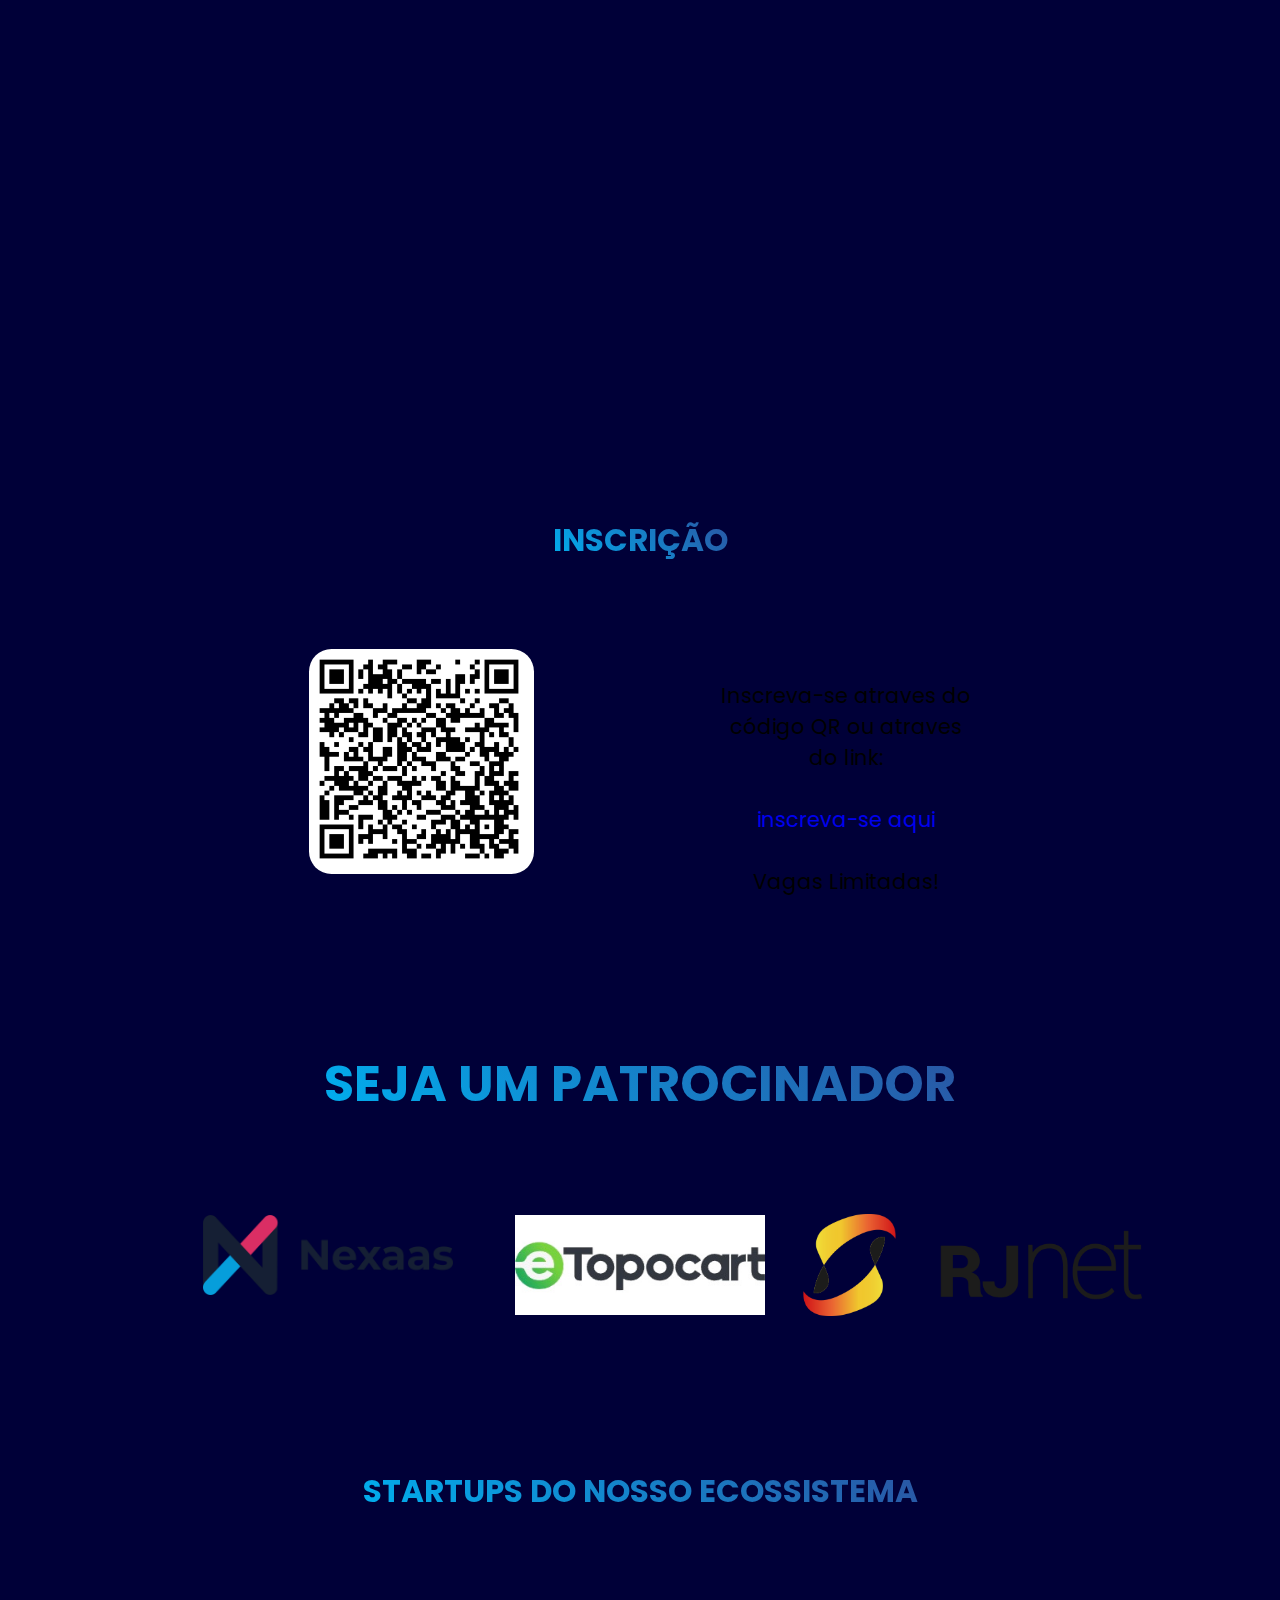
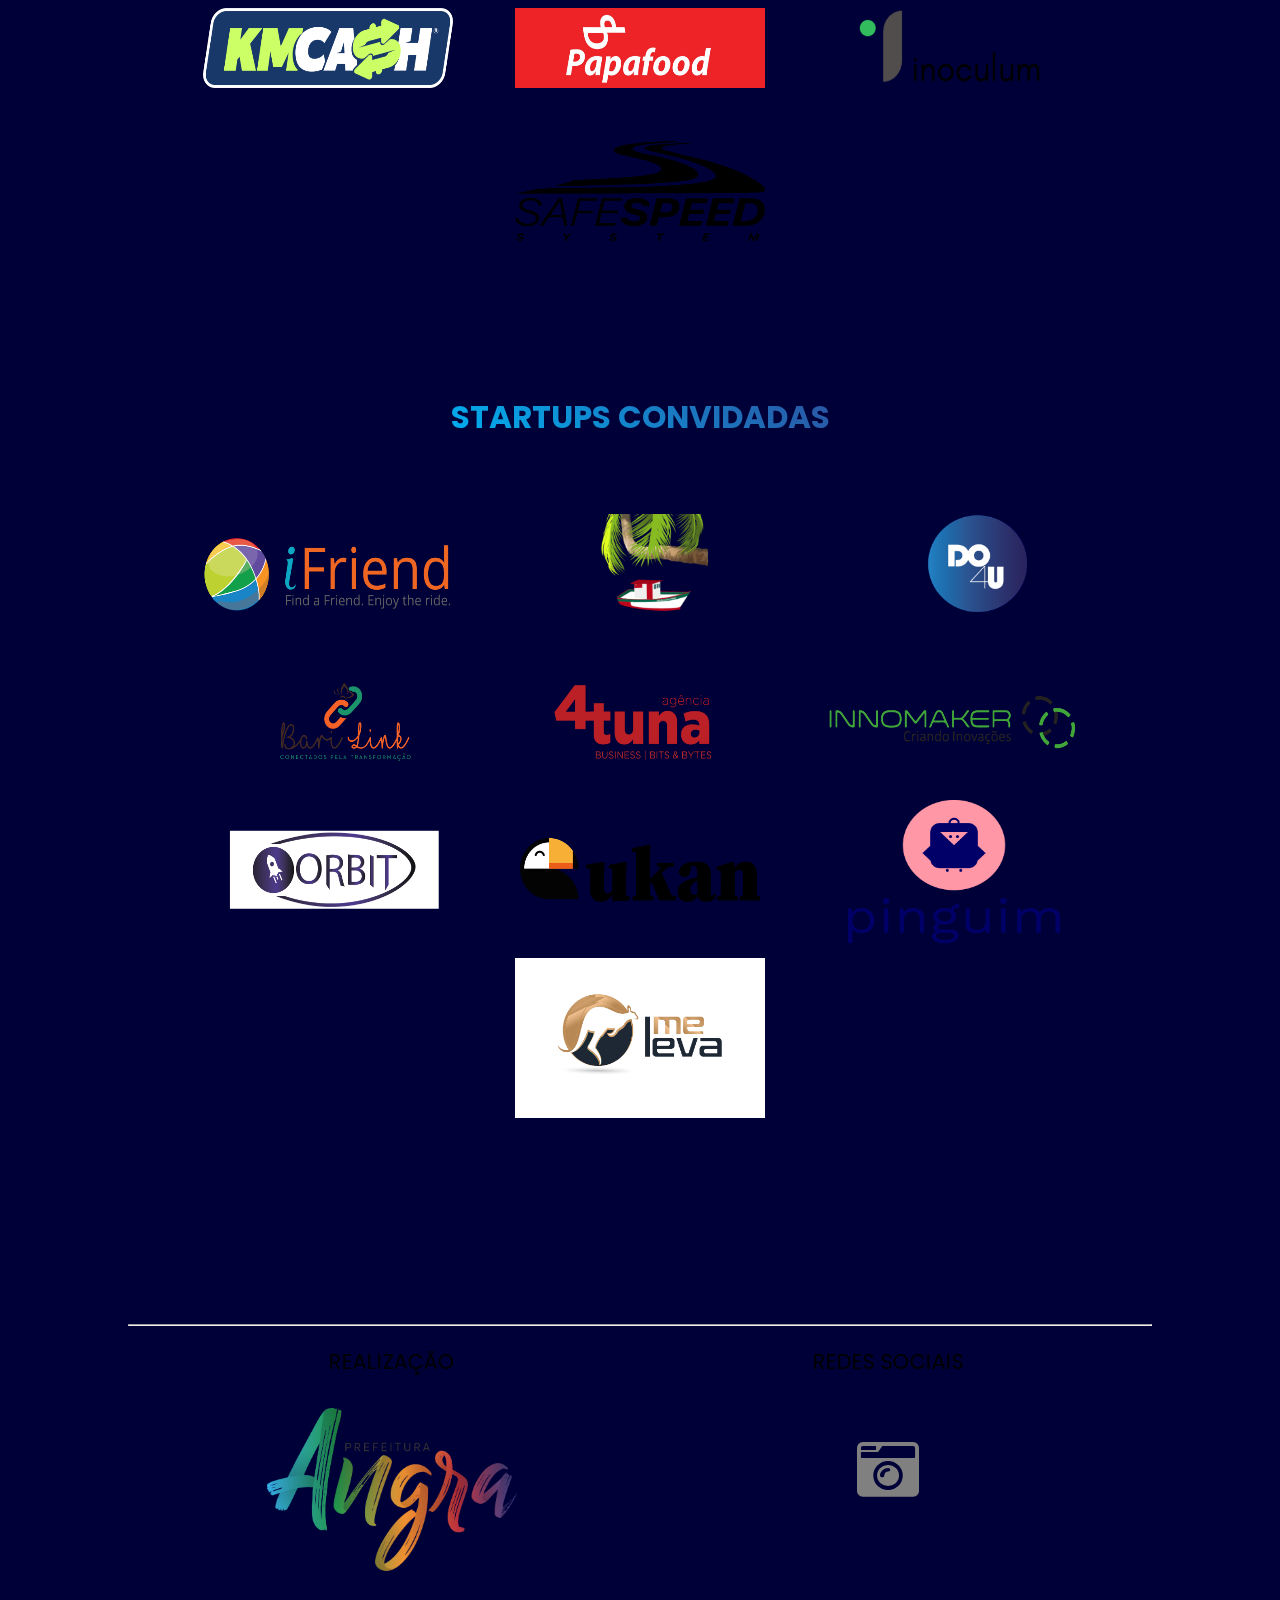
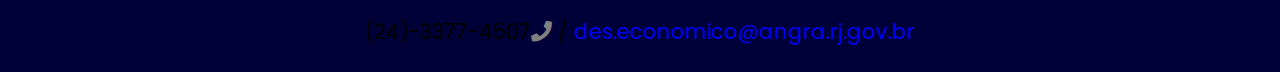
==== commit 944b0ae8: "teste com s na pasta css" ====
--- a/index.html
+++ b/index.html
@@ -6,7 +6,7 @@
     <meta http-equiv="X-UA-Compatible" content="IE=edge">
     <meta name="viewport" content="width=device-width, initial-scale=1.0">
     <title>Angra-Tech</title>
-    <link rel="stylesheet" type="text/css" href="assets/Style.css">
+    <link rel="stylesheet" type="text/css" href="assets/style.css">
     <link rel="stylesheet" type="text/css" href="assets/css/Banner.css">
     <link rel="stylesheet" href="https://cdnjs.cloudflare.com/ajax/libs/font-awesome/4.7.0/css/font-awesome.min.css">
     <link rel="stylesheet" href="assets/fontawesome-free-5.15.4-web/css/all.css">
--- a/assets/style.css
+++ b/assets/style.css
@@ -0,0 +1,430 @@
+@import url("https://fonts.googleapis.com/css2?family=Poppins:wght@400;700&display=swap");
+
+html{
+    scroll-behavior: smooth;
+}
+
+:root{
+    --white: #ffffff;
+    --black: #000000;
+    --grey: #85888C;
+}
+
+/* Reset */
+*{
+    margin: 0;
+    padding: 0;
+    box-sizing: border-box;
+}
+
+body{
+    background-color: #000038;
+    font-family: "Poppins", sans-serif;
+}
+
+a{
+    text-decoration: none;
+}
+
+ul{
+    list-style: none;
+}
+
+/* Header */
+.header{
+    position: fixed;
+    top: 0;
+    width: 100%;
+    z-index: 1000;
+}
+
+
+nav {
+    background: linear-gradient(to bottom, rgba(47, 47, 131, 0.8), rgba(0, 0, 255, 0));
+    color: black;
+    display: flex;
+    justify-content: space-between;
+}
+
+nav .mainMenu {
+    display: flex;
+    list-style: none;
+}
+
+nav .mainMenu li a{
+    display: inline-block;
+    padding: 15px;
+    padding-top: 35px;
+    text-decoration: none;
+    color: #04ADEE;
+    font-size: 1.3rem;
+}
+
+nav .mainMenu li a:hover{
+    color: rgb(247, 247, 247);
+}
+
+nav .openMenu{
+    font-size: 2rem;
+    margin: 20px;
+    margin-top: 30px;
+    display: none;
+    cursor: pointer;
+}
+
+
+nav .openMenu, .closeMenu, .icons i{
+    font-size:2rem;
+    display: none;
+    cursor: pointer;
+}
+
+nav .logo{
+    margin: 7px;
+    margin-left: 20px;
+    font-size: 25px;
+    cursor: pointer;
+    min-width:200px;
+    max-width:270px;
+    display: flex;
+}
+
+
+@media(max-width: 1088px){
+    nav .mainMenu{
+        height: 100vh;
+        position: fixed;
+        top: 0;
+        left: 0;
+        right: 0;
+        z-index: 2;
+        flex-direction: column;
+        justify-content: center;
+        align-items: center;
+        background: white;
+        transition: top 1s ease;
+        display: none;
+    }
+
+    .logoAngra {
+        width: 190px;
+        height: 55px;
+        top: 20px; /* Ajuste a quantidade desejada para movê-lo para baixo */
+        left: 30px;
+        position: relative;
+    }
+
+    nav .mainMenu .closeMenu{
+        display: block;
+        position: absolute;
+        top: 20px;
+        right: 20px;
+    }
+    nav .openMenu{
+        display:block;
+    }
+    nav .mainMenu li a:hover{
+        background: none;
+        color: rgb(45, 45, 45);
+        font-size: 1.6rem;
+    }
+}
+
+/*////////////////////////// Margem //////////////////////////////*/
+.margem-lado{
+    margin-left: 10%;
+    margin-right: 10%;
+}
+.margem-baixo{
+    margin-bottom: 65px;
+}
+.centro{
+    text-align: center;
+}
+.itensCentro{
+    float: center;
+    align-items: center;
+    padding-left: 30px;
+}
+/* Texto base */
+.texto{
+    color: var(--black);
+    text-align: justify;
+    font-size: 1.3rem;
+}
+
+.textoBranco{
+    color: var(--white);
+    text-align: justify;
+    font-size: 1.3rem;
+}
+
+.textoPequeno{
+    color: var(--black);
+    text-align: justify;
+    font-size: 1rem;
+}
+
+
+/* imagem fundo mapa */
+
+.fundo-imagem{
+    background-image: url("images/SALE1.jpg");
+    background-repeat: no-repeat;
+    background-size: cover;
+    background-position: center;
+}
+
+.grid-container {
+    display: grid;
+    grid-template-columns: auto auto auto;
+}
+.grid-container-logos {
+    display: grid;
+    grid-template-columns: auto;
+}
+.grid-container-patrocinadores {
+    display: grid;
+    grid-template-columns: auto auto auto auto;
+}
+
+.grid-item {
+    text-align: center;
+}
+
+.responsiveBox{
+    width: 100%;
+    height: auto;
+    display: flex;
+    flex-direction: row;
+    flex-flow: wrap;
+    justify-content: space-evenly;
+    padding:20px;
+}
+.responsiveItem{
+    width: 250px;
+    height: 250px;
+}
+
+.responsiveItemCode{
+    width: 250px;
+    height: 250px;
+}
+
+.responsiveItem3{
+    width: 250px;
+    height: 150px;
+}
+
+.responsiveItem a{
+    text-decoration: none;
+    color: var(--black);
+}
+
+.branco{
+    text-decoration: none;
+    color: var(--black);
+}
+
+#qrcode{
+    width: 90%;
+    height: 90%;
+    background-color: #ffff;
+    padding: 10px;
+    border-radius:10%;
+}
+
+/* responsividade de icones de logos e pessoas */
+
+.respBox{
+    width: 100%;
+    height: auto;
+    display: flex;
+    flex-direction: row;
+    flex-flow: wrap;
+    justify-content: space-evenly;
+    padding:20px;
+}
+.respItemLogo{
+    margin:8px;
+    margin-bottom: 40px;
+    width: 250px;
+    height: 100px;
+}
+
+.respItemIcon{
+    min-width: 250px;
+    max-width: 500px;
+    height: auto;
+    display: flex;
+    align-items: center;
+    margin-bottom:30px;
+}
+
+
+.itemRight p{
+    text-align: justify;
+    text-justify: inter-word;
+}
+
+
+.itemLeft{
+    float: left;
+    width: 40%;
+}
+
+.itemRight{
+    font-size:1rem;
+    float: right;
+    padding: 0 15px;
+    width: 60%;
+}
+
+#imgFooter{
+    position: absolute;
+}
+
+.idHolder{ /* for holdind the id for scrolling above the main sections */
+    position: relative;
+    top: -70px;
+}
+.idHolderB{ /* for holdind the id for scrolling above the main sections */
+    position: relative;
+    top: -120px;
+}
+
+
+.fa{
+    color: black;
+}
+
+.gradient-text {
+    display: inline-block;
+    background-image: linear-gradient(45deg, #00afef, #2a55a3);
+    background-size:auto;
+    background-repeat: repeat;
+    -webkit-background-clip: text;
+    -webkit-text-fill-color: transparent; 
+    background-clip: text;
+    -moz-text-fill-color: transparent;
+}
+
+.FonteGrande {
+    font-size: 50px;
+}
+
+
+/*//CARD RESPONSIVO//////////////////////////////////////////*/
+
+.contact-card {
+    width: 80%;
+    max-width: 350px;
+    margin: 5px;
+    margin-bottom: 40px;
+    padding: 20px;
+    text-align: justify;
+    display: flex;
+    flex-direction: column;
+    align-items: center;
+}
+.margem-ladoP{
+    margin-left: 10%;
+    margin-right: 10%;
+}
+.respBoxP{
+    width: 100%;
+    height: auto;
+    display: flex;
+    flex-direction: row;
+    flex-flow: wrap;
+    justify-content: space-evenly;
+    padding:20px;
+}
+.separacao{
+    width: 1px;
+    height: 500px;
+    background-image: radial-gradient(#2a55a3,#ffffff);;
+}
+
+@media screen and (max-width: 1220px) {
+    .separacao{
+        display: none;
+    }
+}
+
+#s3{
+    display: none;
+}
+
+@media screen and (max-width: 1790px) {
+    #s3{
+        display: block;
+    }
+    #s2{
+        display: none;
+    }
+}
+
+@media screen and (min-width: 2300px) {
+    #s3{
+        display: block;
+    }
+}
+
+@media screen and (max-width: 650px) {
+    .contact-card{
+        width: 100%;
+        padding:0px;
+    }
+}
+
+.contact-card .card-image {
+    /* background-color: red; */
+    margin-bottom: 20px;
+}
+
+.contact-card .card-image img {
+    width: 200px;
+    height: 200px;
+  object-fit: cover;
+  border-radius: 50%;
+    border: 3px solid #fff;
+}
+
+.contact-card .card-image h2 {
+    color: #fff;
+    font-size: 30px;
+    margin: 0;
+    font-weight: 400;
+}
+
+.contact-card .card-image h5 {
+    text-transform: uppercase;
+    color: #eeeeee;
+}
+
+
+/* ========= Card-text ============ */
+.contact-card .card-text p {
+    font-size: 16px;
+    margin-bottom: 10px;
+}
+
+.bold{
+    font-weight: bold;
+}
+
+.gray{
+    color: gray;
+}
+
+.fa{
+    color: gray !important;
+}
+
+
+.tabela td{
+    padding: 3px;
+    text-align: center;
+    padding-bottom: 2em;
+}
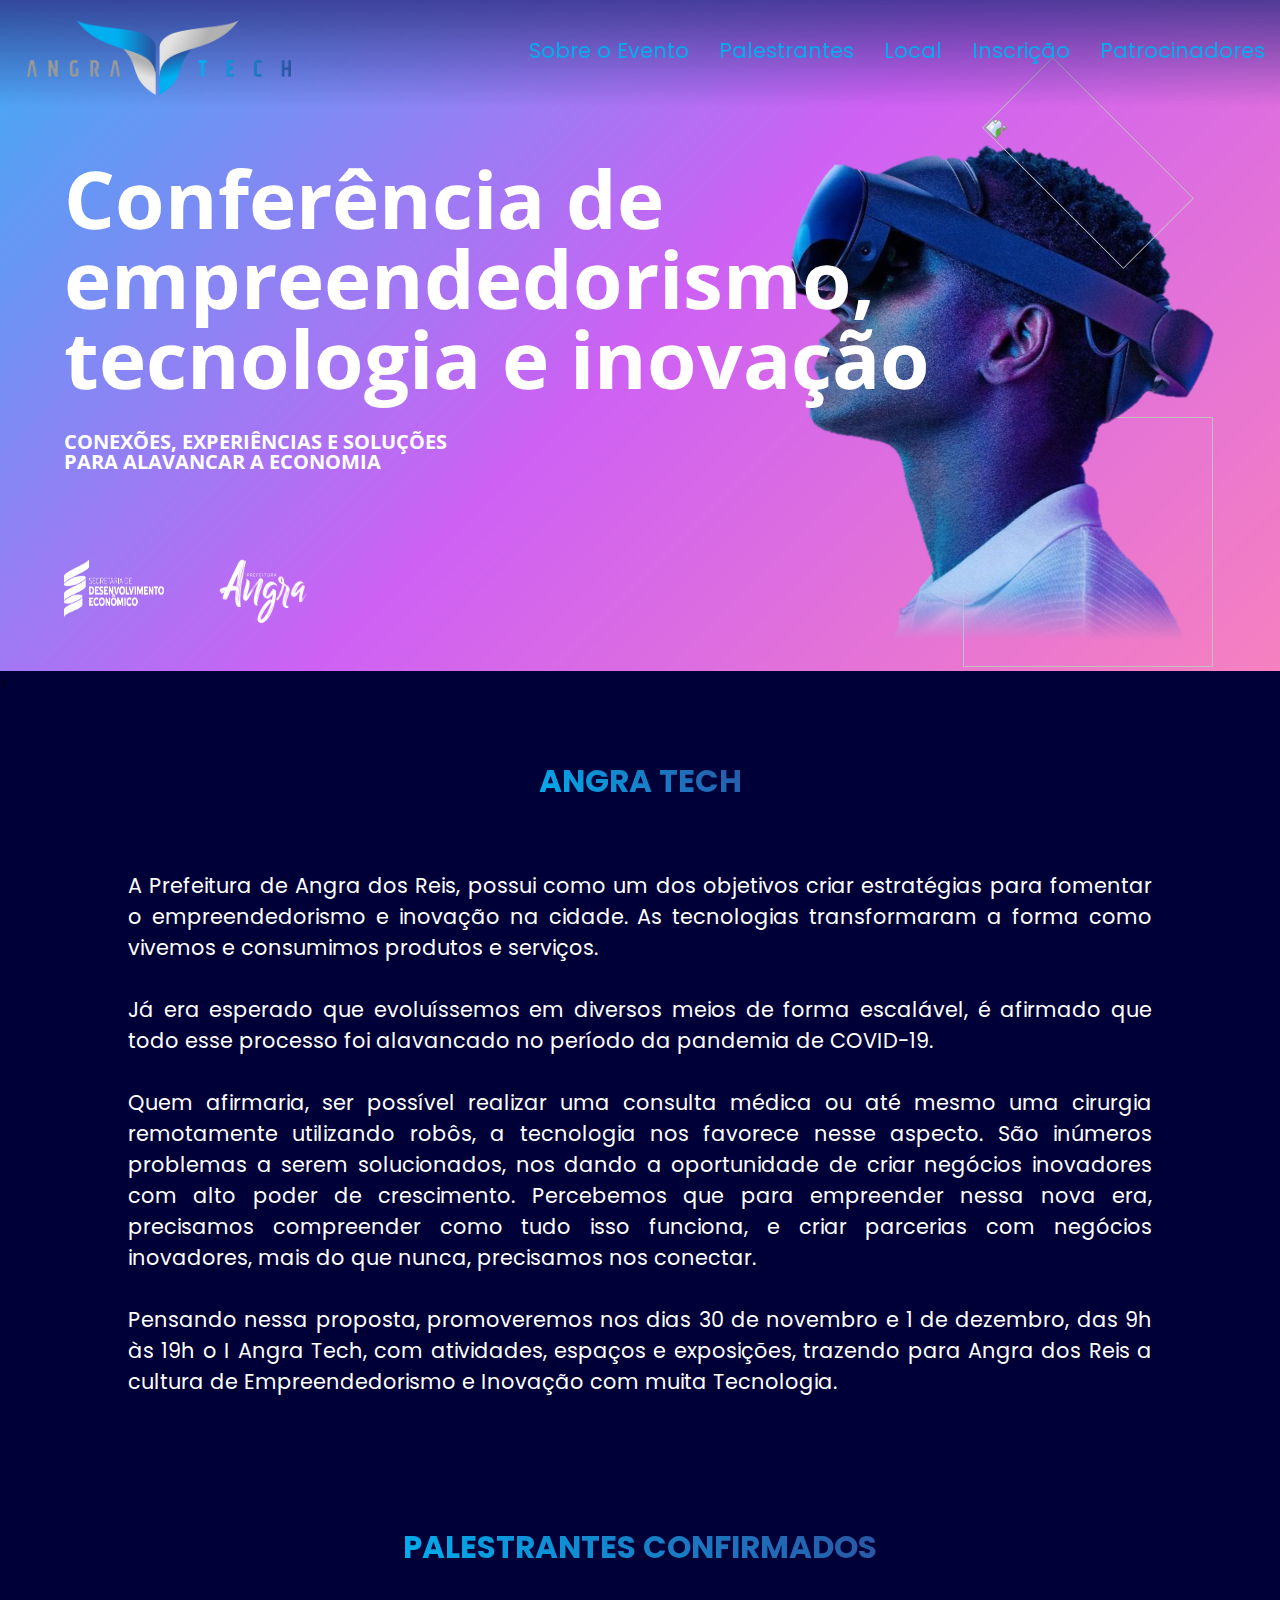
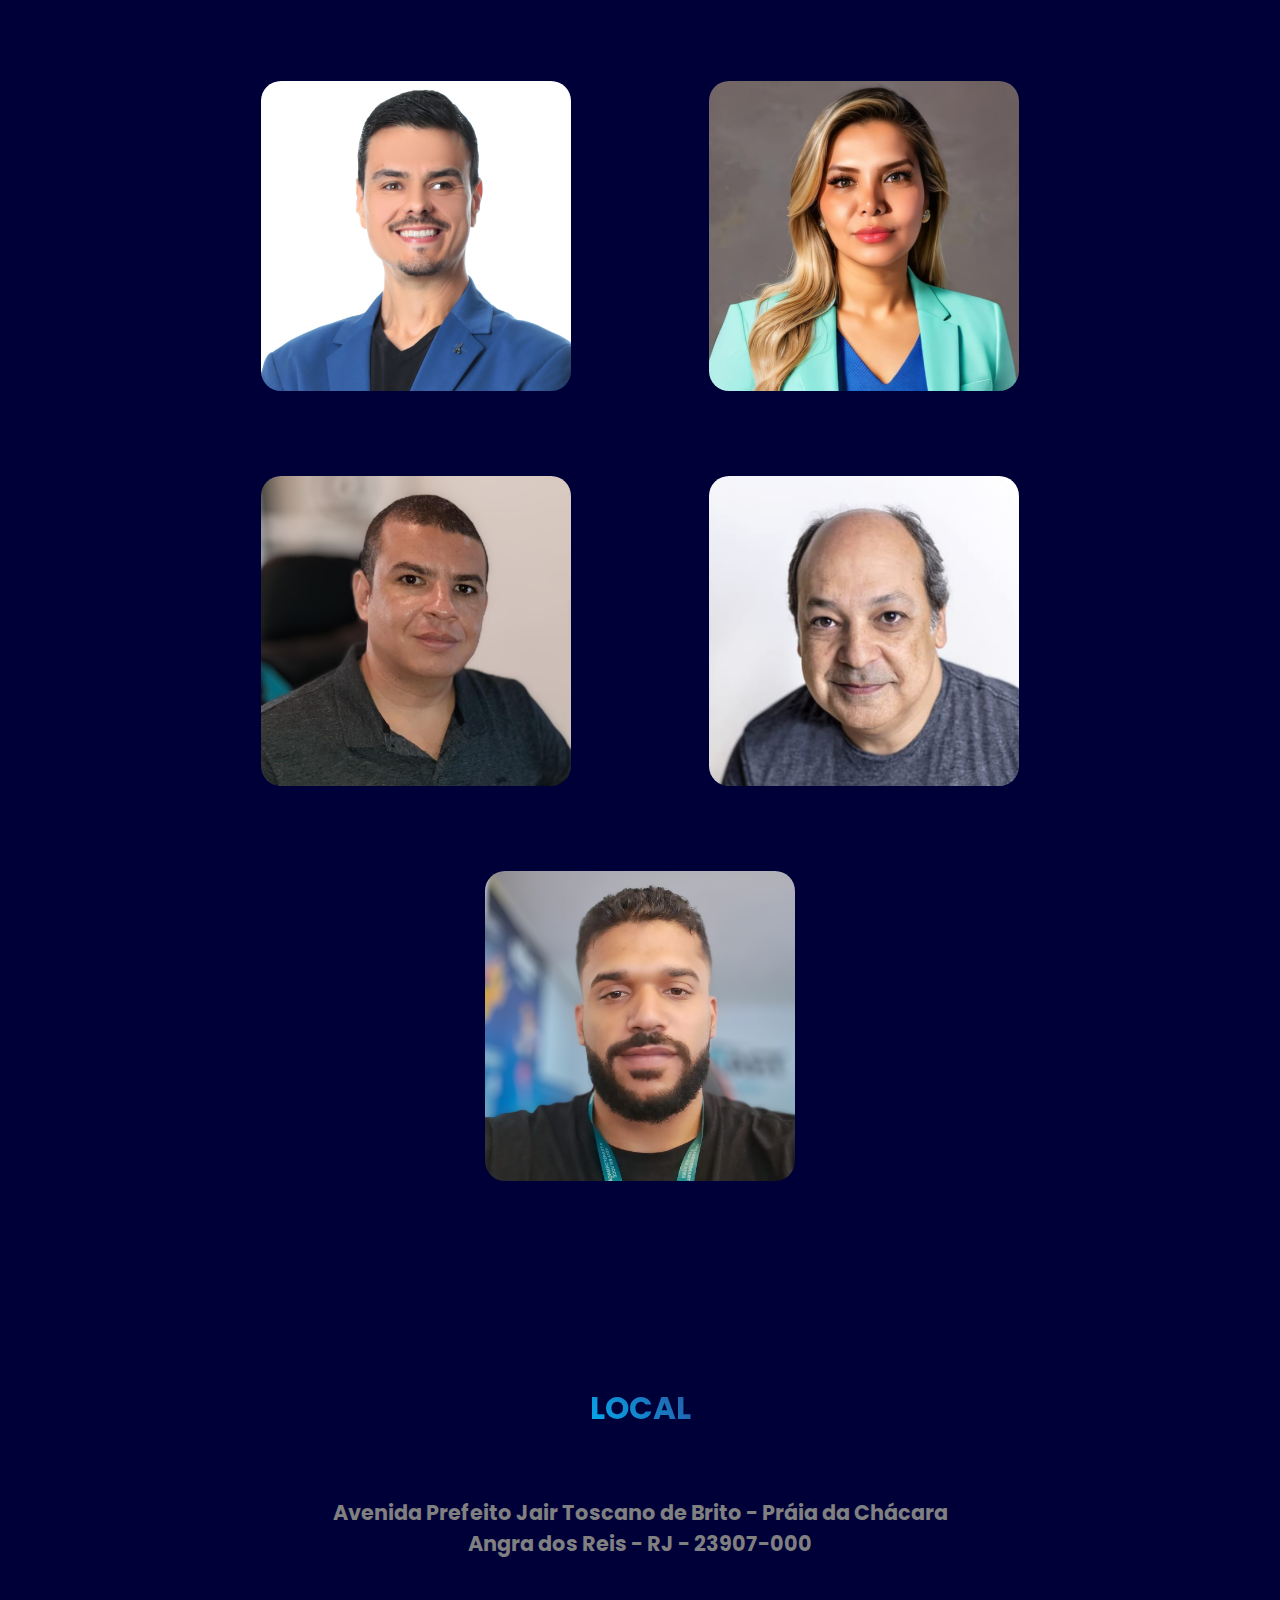
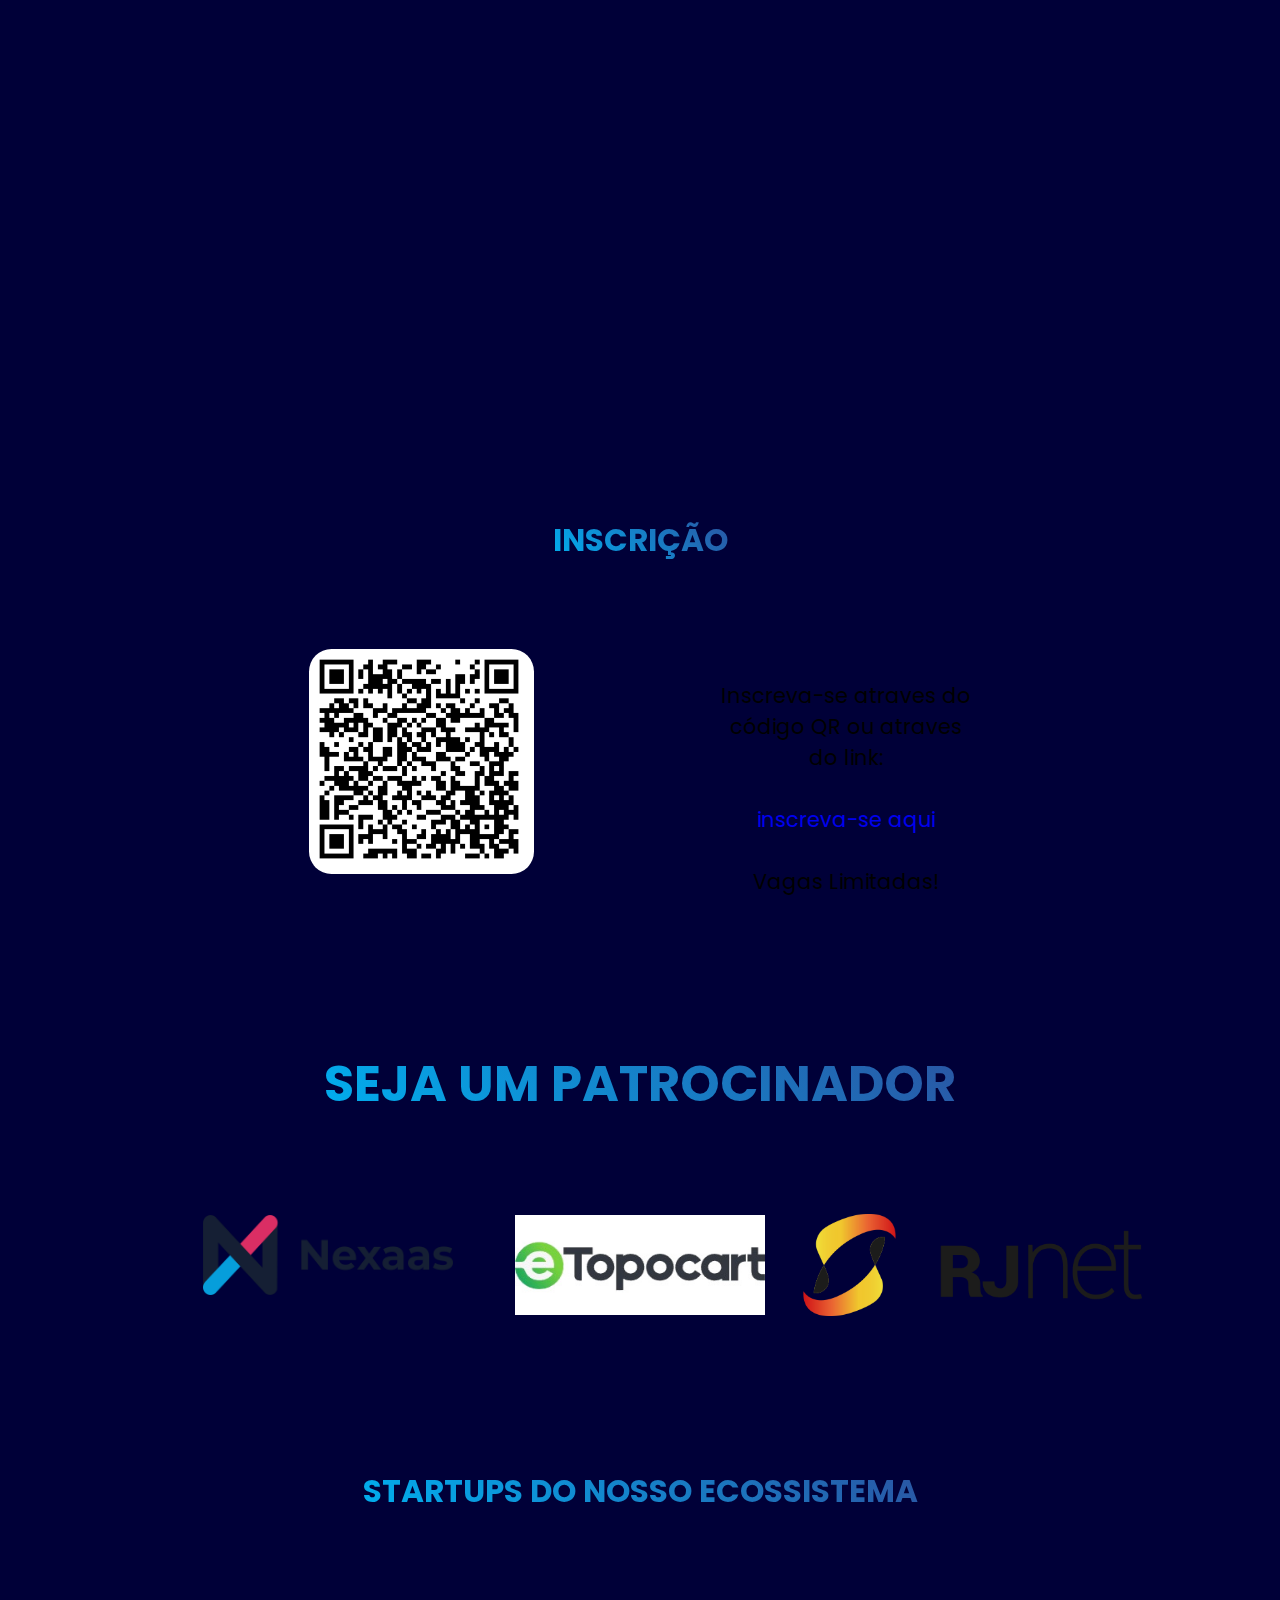
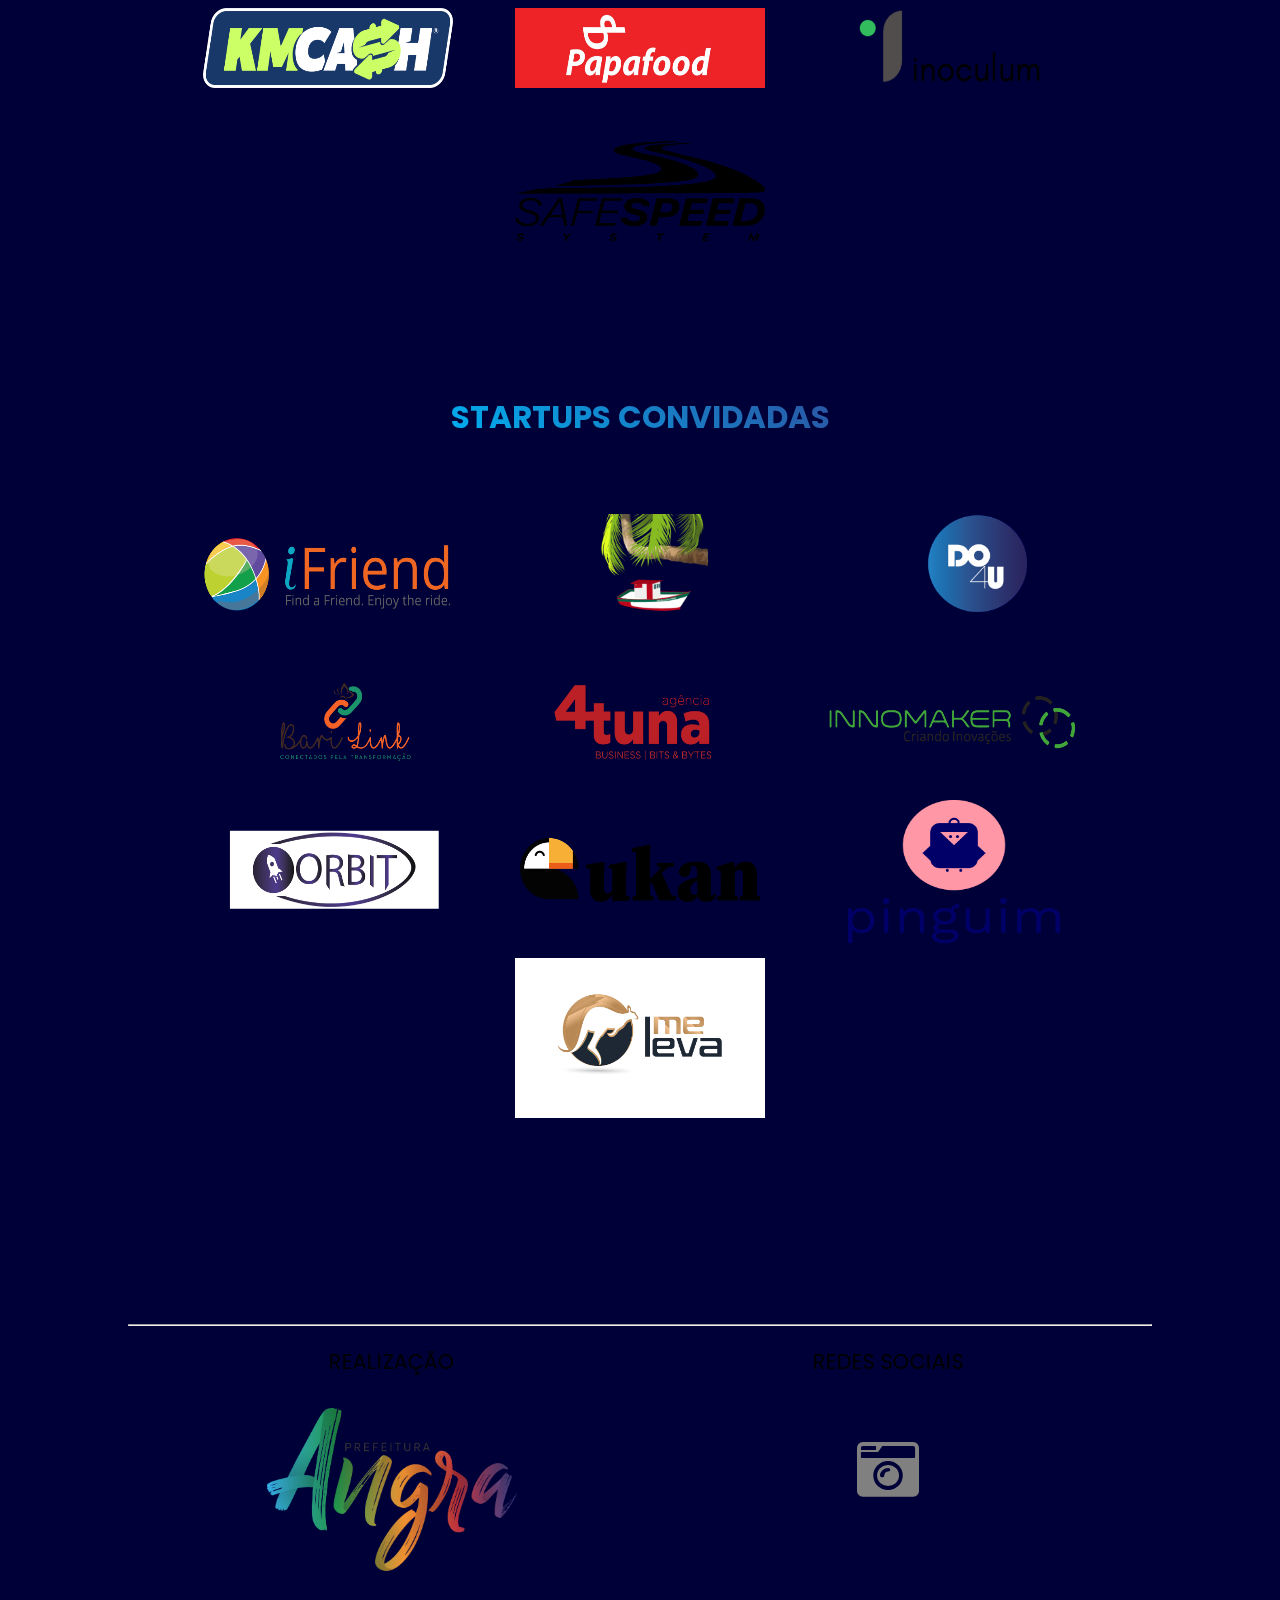
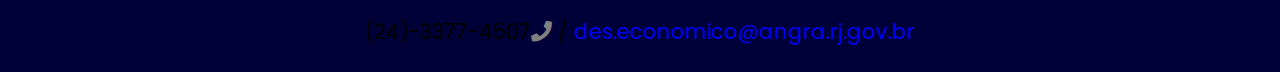
==== commit a645bab9: "Ajuste de Responsividade" ====
--- a/index.html
+++ b/index.html
@@ -39,7 +39,7 @@
 
     <!----------------------========================== Banner ============================---------------------->
     <div class="imagemDeFundo">
-        <img src="assets/images/Roxo.png" class="imagemCentralizada" alt="">>
+        <img src="assets/images/AzulRosa.png" class="imagemCentralizada" alt="">>
         <img src="assets/images/VR.png" class="imagemP" alt="">
         <img src="https://video-public.canva.com/VAFKHBrA9Gs/v/07eb5016af.gif" class="imagemPequenalateralizadaSuperior" alt="">
         <img src="https://video-public.canva.com/VAFKHIeV6E8/v/07ba2e6363.gif" class="imagemPequenalateralizada" alt="">
--- a/assets/style.css
+++ b/assets/style.css
@@ -67,7 +67,7 @@
 nav .openMenu{
     font-size: 2rem;
     margin: 20px;
-    margin-top: 30px;
+    margin-top:30px;
     display: none;
     cursor: pointer;
 }
@@ -80,8 +80,8 @@
 }
 
 nav .logo{
-    margin: 7px;
-    margin-left: 20px;
+    margin-top: 20px;
+    margin-left: 27px;
     font-size: 25px;
     cursor: pointer;
     min-width:200px;
--- a/assets/css/Banner.css
+++ b/assets/css/Banner.css
@@ -77,11 +77,11 @@
 
 .imagemPequenalateralizadaSuperior {
 position: absolute;
-top: 7%;
-left: 85%;
-transform: translateX(-50%) rotate(-45deg);
-width: 160px; 
-height: 320px;
+top: 9%;
+left: 85%;
+transform: translateX(-50%) rotate(-45deg);
+width: 100px; 
+height: 200px;
 z-index: 3;
 }
 
@@ -91,11 +91,9 @@
 }
 .imagemPequenalateralizadaSuperior {
 position: absolute;
-top: 7%;
-left: 85%;
-transform: translateX(-50%) rotate(-45deg);
-width: 135px; 
-height: 270px;
+top: 11%;
+left: 85%;
+transform: translateX(-50%) rotate(-45deg);
 }
 .imagemPequenalateralizada {
 position: absolute;
@@ -113,18 +111,26 @@
 }
 
 .imagemP {
+    width: 400px; height: 400PX;
+    top: 56%; 
+    left: 57%;
+    }
+
+.imagemPequenalateralizadaSuperior {
+    display: none;
+}
+
+.imagemP {
 width: 400px; height: 400PX;
 top: 56%; 
-    left: 57%;
-}
-
-.imagemPequenalateralizadaSuperior {
-position: absolute;
-top: 5%;
-left: 85%;
-transform: translateX(-50%) rotate(-45deg);
-width: 140px; 
-height: 280px;
+left: 57%;
+}
+
+.imagemPequenalateralizadaSuperior {
+position: absolute;
+top: 15%;
+left: 85%;
+transform: translateX(-50%) rotate(-45deg);
 }
 .imagemPequenalateralizada {
 position: absolute;
@@ -167,7 +173,7 @@
 }
 .imagemPequenalateralizadaSuperior {
 position: absolute;
-top: 7%;
+top: 20%;
 left: 85%;
 transform: translateX(-50%) rotate(-45deg);
 width: 100px; 
@@ -194,7 +200,7 @@
 
 .imagemPequenalateralizadaSuperior {
 position: absolute;
-top: 10%;
+top: 22%;
 left: 85%;
 transform: translateX(-50%) rotate(-45deg);
 width: 100px; 
@@ -245,6 +251,20 @@
 .textoSobreImagem {
 font-size: 39px; 
 }
+
+.imagemCentralizada {
+    width: max-content;
+}
+
+ .imagemPequenalateralizada {
+    display: none;
+}
+
+}
+
+@media screen and (max-width: 490px) { /* ================================ 490px ================================ */
+.textoSobreImagem {
+font-size: 39px; 
 .imagemPequenalateralizadaSuperior {
 position: absolute;
 top: 27%;
@@ -253,35 +273,5 @@
 width: 75px; 
 height: 150px;
 }
-.imagemPequenalateralizada {
-position: absolute;
-top: 50%;
-left: 85%;
-transform: translateX(-50%);
-width: 125px; 
-height: 125px;
-}
-
-}
-
-@media screen and (max-width: 490px) { /* ================================ 490px ================================ */
-.textoSobreImagem {
-font-size: 39px; 
-.imagemPequenalateralizadaSuperior {
-position: absolute;
-top: 27%;
-left: 85%;
-transform: translateX(-50%) rotate(-45deg);
-width: 75px; 
-height: 150px;
-}
-.imagemPequenalateralizada {
-position: absolute;
-top: 50%;
-left: 85%;
-transform: translateX(-50%);
-width: 125px; 
-height: 125px;
-}
 }
 }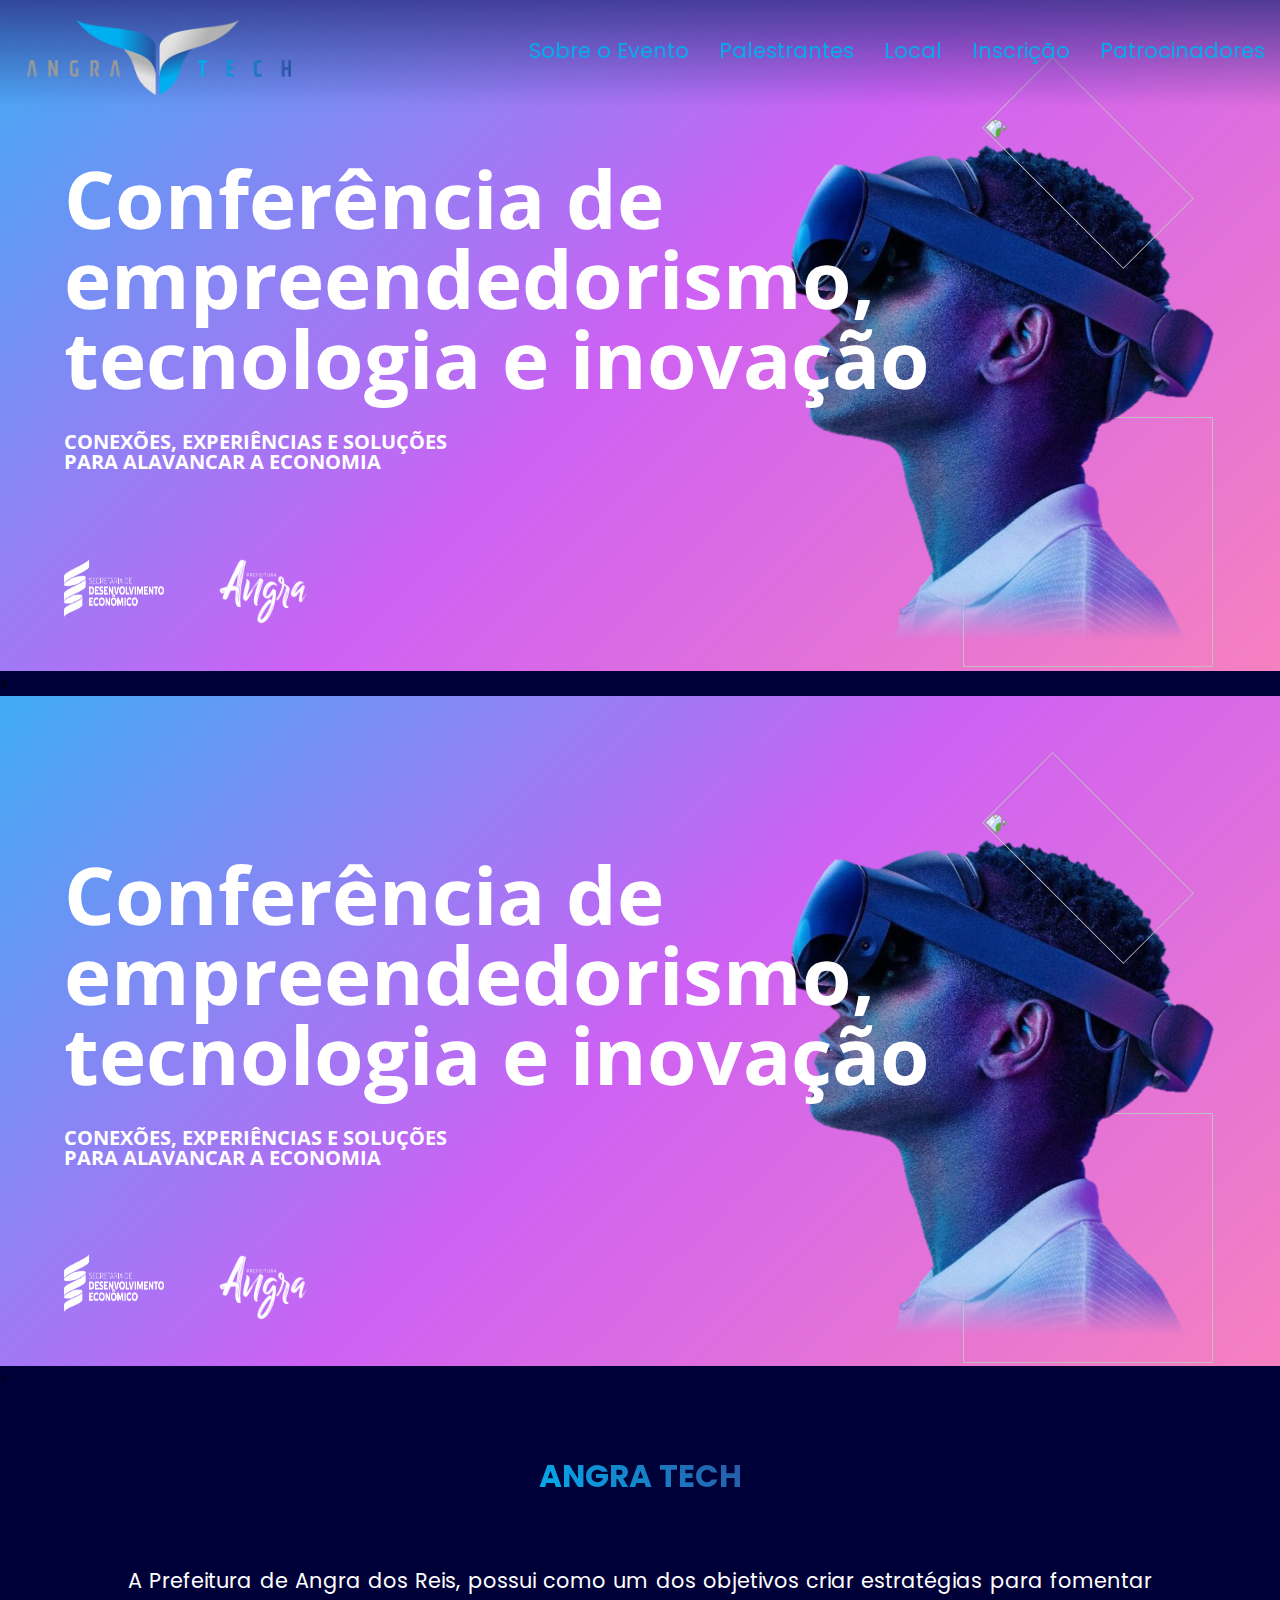
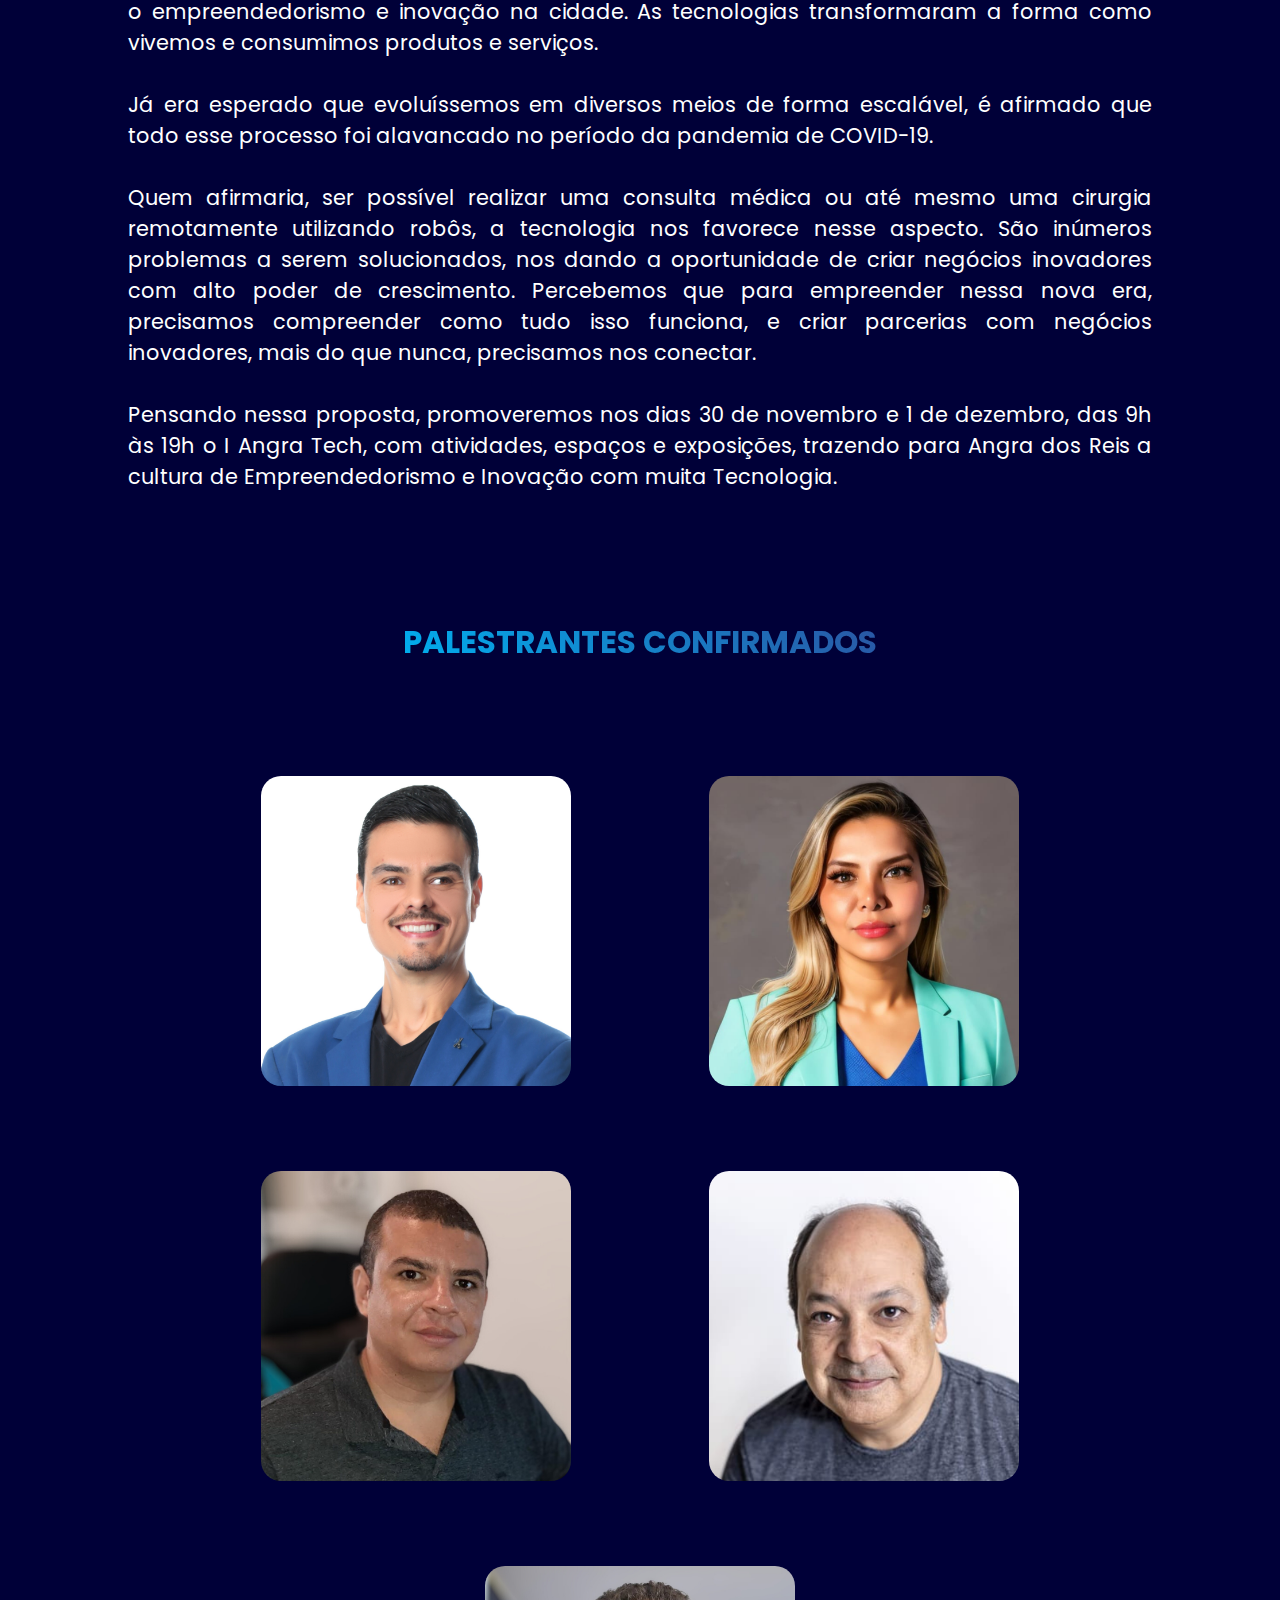
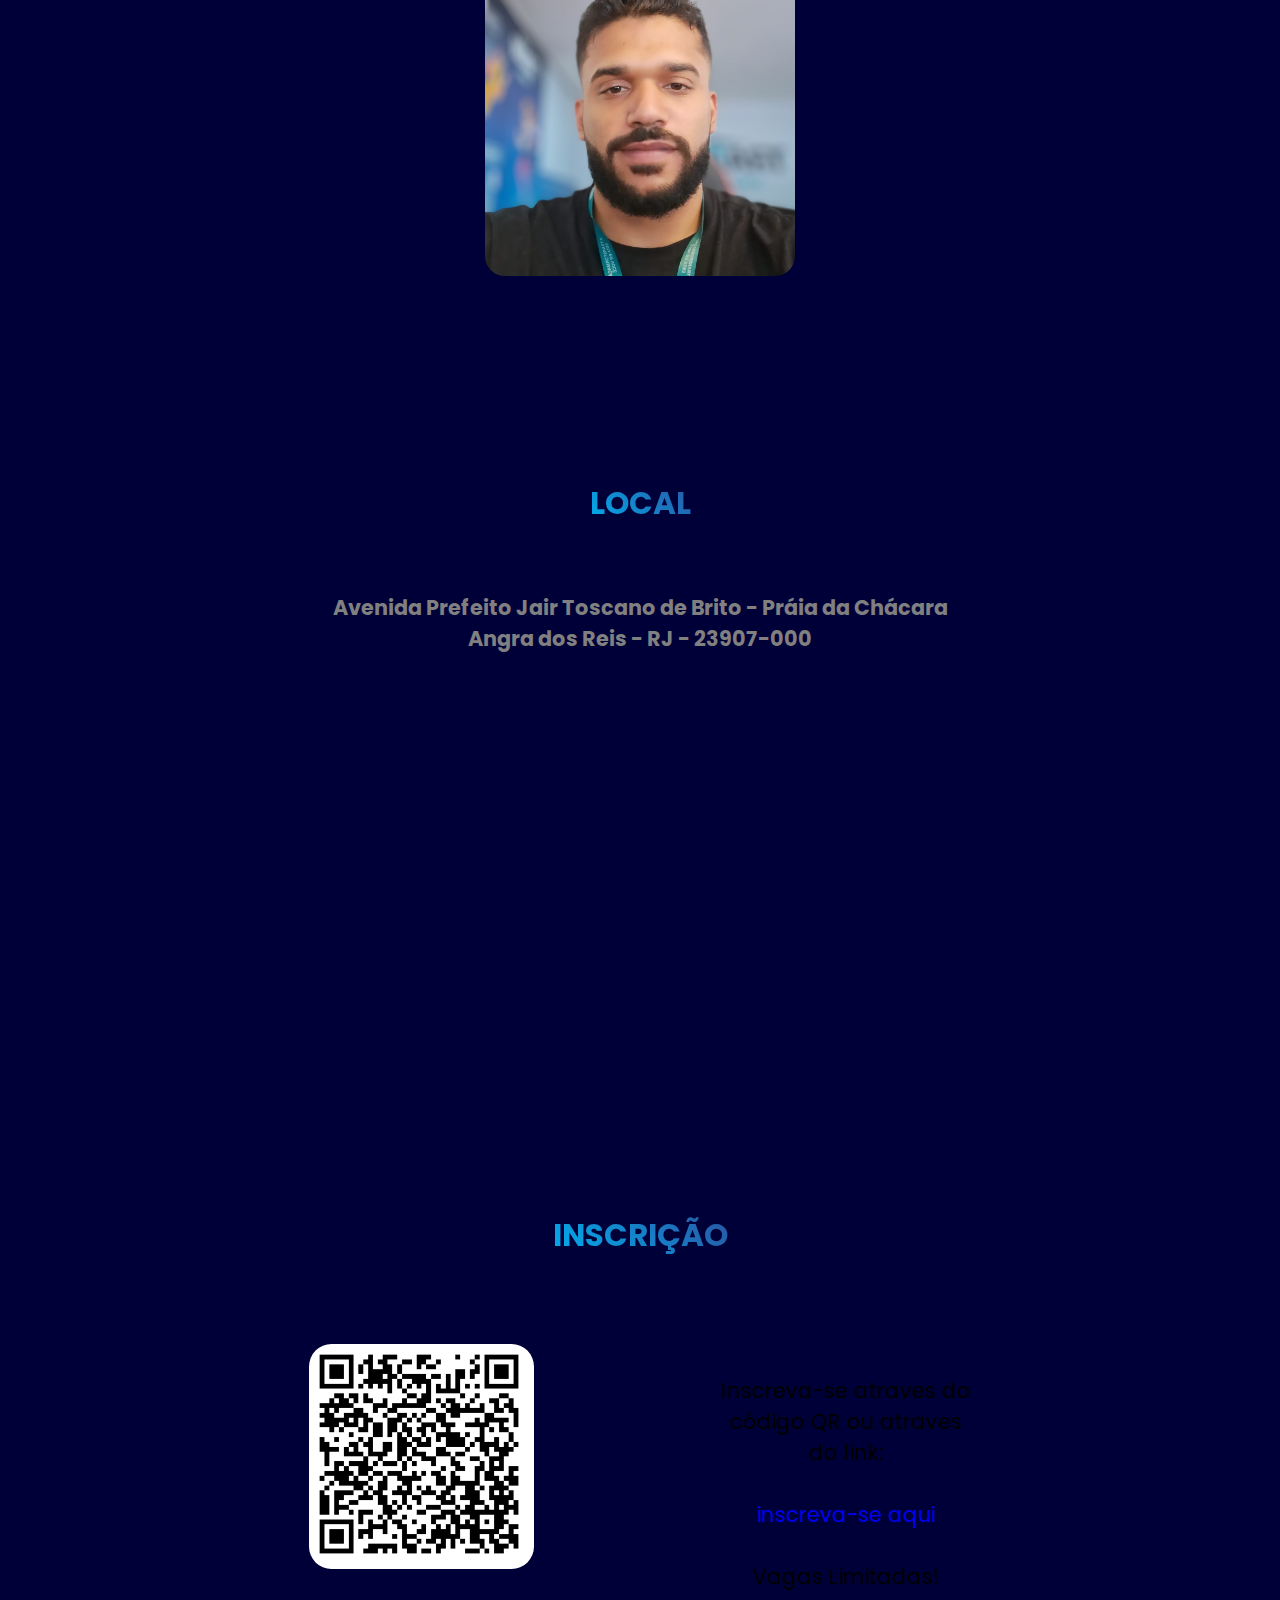
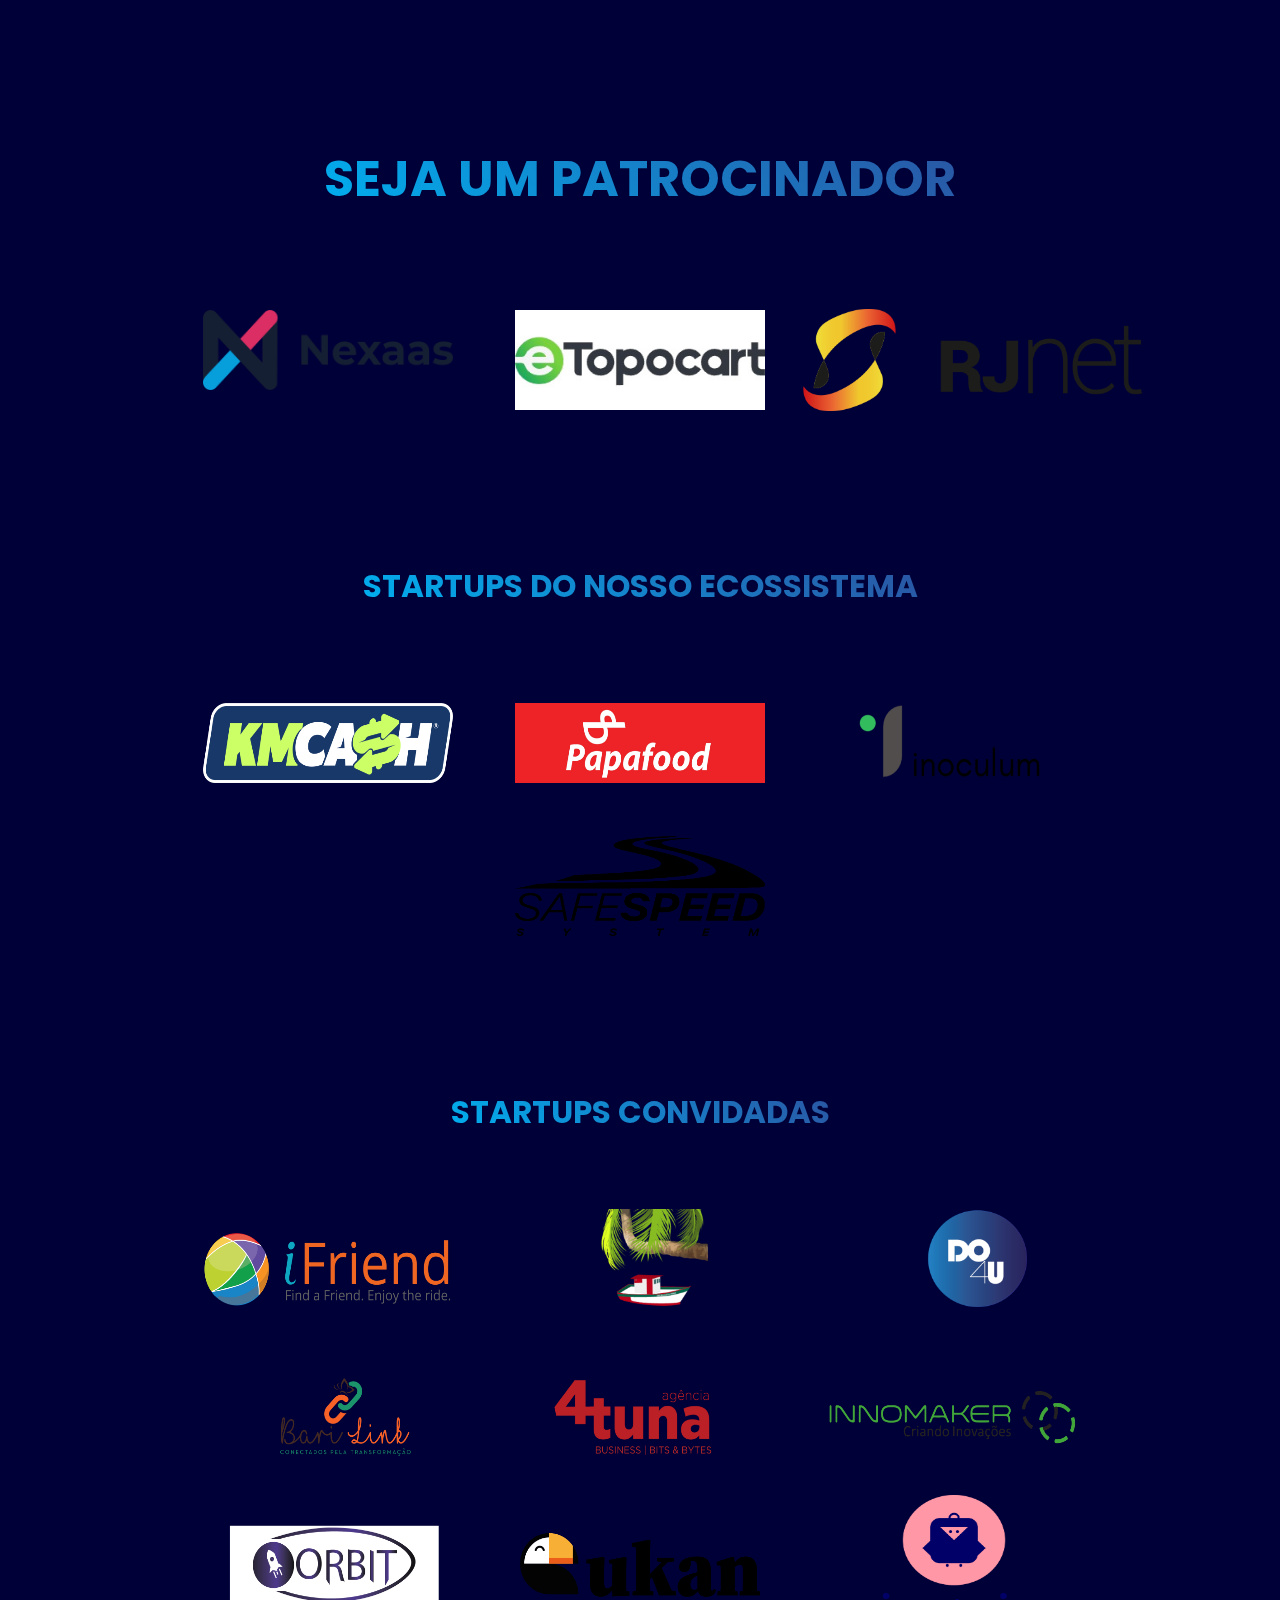
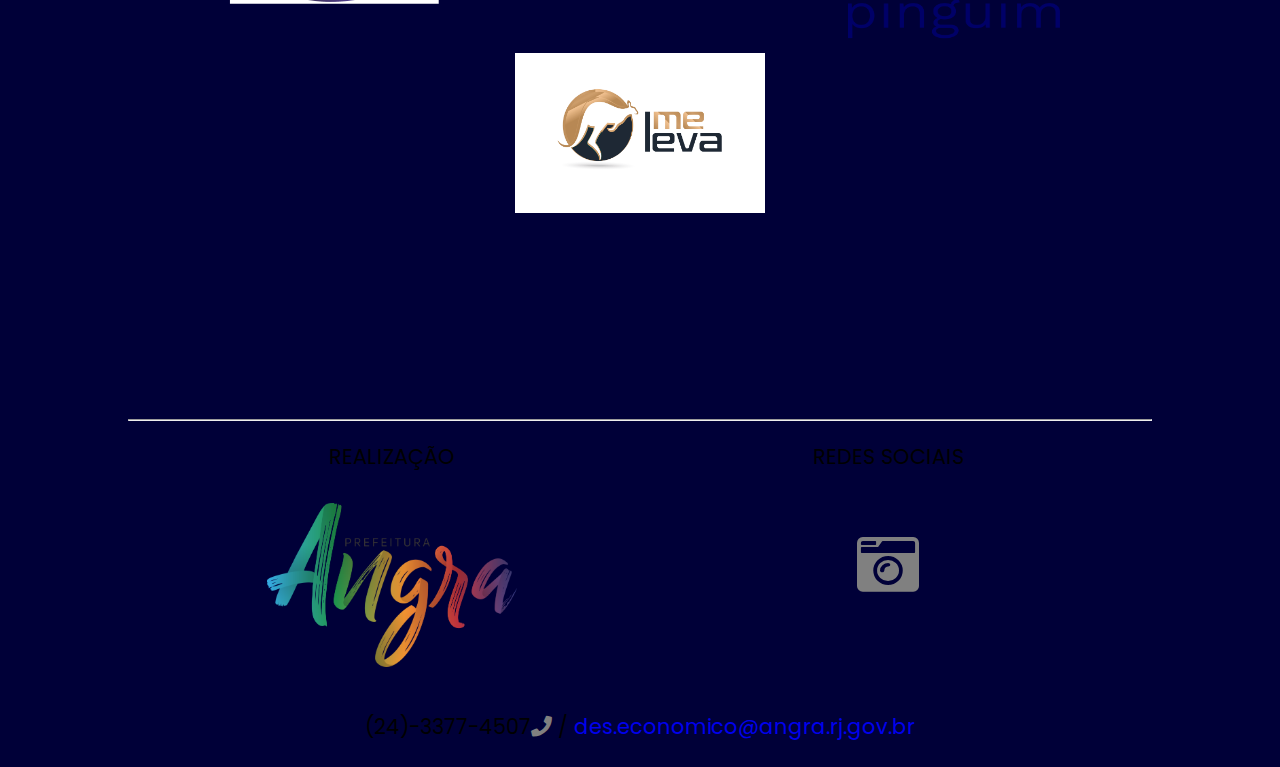
==== commit 11cb618d: "Ajustes Responsividade" ====
--- a/index.html
+++ b/index.html
@@ -50,6 +50,22 @@
             PARA ALAVANCAR A ECONOMIA</h1>
     </div>
     <!----------------------======================== Fim Banner ==========================---------------------->
+
+<!----------------------========================== Banner ============================---------------------->
+<div class="imagemDeFundo">
+    <img src="assets/images/AzulRosa.png" class="imagemCentralizada" alt="">>
+    <img src="assets/images/VR.png" class="imagemP" alt="">
+    <img src="https://video-public.canva.com/VAFKHBrA9Gs/v/07eb5016af.gif" class="imagemPequenalateralizadaSuperior" alt="">
+    <img src="https://video-public.canva.com/VAFKHIeV6E8/v/07ba2e6363.gif" class="imagemPequenalateralizada" alt="">
+    <img src="assets/images/LogoPrefeitura.png" class="Prefeitura" alt="">
+    <img src="assets/images/Secretaria de Desenvolvimento Econômico - 04.png" class="Secretaria" alt="">
+    <h1 class="textoSobreImagem">Conferência de<br/> empreendedorismo, <br/> tecnologia e inovação</h1>
+    <h1 class="textoPequenoSobreImagem">CONEXÕES, EXPERIÊNCIAS E SOLUÇÕES<br/>
+        PARA ALAVANCAR A ECONOMIA</h1>
+</div>
+<!----------------------======================== Fim Banner ==========================---------------------->
+
+
 
     <!----------------------===================== Sobre Angra Tech =======================---------------------->
     <div class="fundo-imagem">
--- a/assets/style.css
+++ b/assets/style.css
@@ -66,8 +66,8 @@
 
 nav .openMenu{
     font-size: 2rem;
-    margin: 20px;
-    margin-top:30px;
+    margin: 40px;
+    margin-top:35px;
     display: none;
     cursor: pointer;
 }
--- a/assets/css/Banner.css
+++ b/assets/css/Banner.css
@@ -89,32 +89,32 @@
 .textoSobreImagem {
 font-size: 4em;
 }
-.imagemPequenalateralizadaSuperior {
-position: absolute;
-top: 11%;
-left: 85%;
-transform: translateX(-50%) rotate(-45deg);
-}
-.imagemPequenalateralizada {
-position: absolute;
-top: 55%;
-left: 85%;
-transform: translateX(-50%);
-width: 240px; 
-height: 240px;
-}
-}
-
-@media screen and (max-width: 1052px) { /* ================================ 1052px ================================ */
-.textoSobreImagem {
-font-size: 3em; 
-}
-
 .imagemP {
     width: 400px; height: 400PX;
     top: 56%; 
     left: 57%;
     }
+.imagemPequenalateralizadaSuperior {
+position: absolute;
+top: 11%;
+left: 85%;
+transform: translateX(-50%) rotate(-45deg);
+}
+.imagemPequenalateralizada {
+position: absolute;
+top: 55%;
+left: 85%;
+transform: translateX(-50%);
+width: 240px; 
+height: 240px;
+}
+}
+
+@media screen and (max-width: 1052px) { /* ================================ 1052px ================================ */
+.textoSobreImagem {
+font-size: 3em; 
+}
+
 
 .imagemPequenalateralizadaSuperior {
     display: none;
@@ -253,7 +253,7 @@
 }
 
 .imagemCentralizada {
-    width: max-content;
+    width: 700px;
 }
 
  .imagemPequenalateralizada {
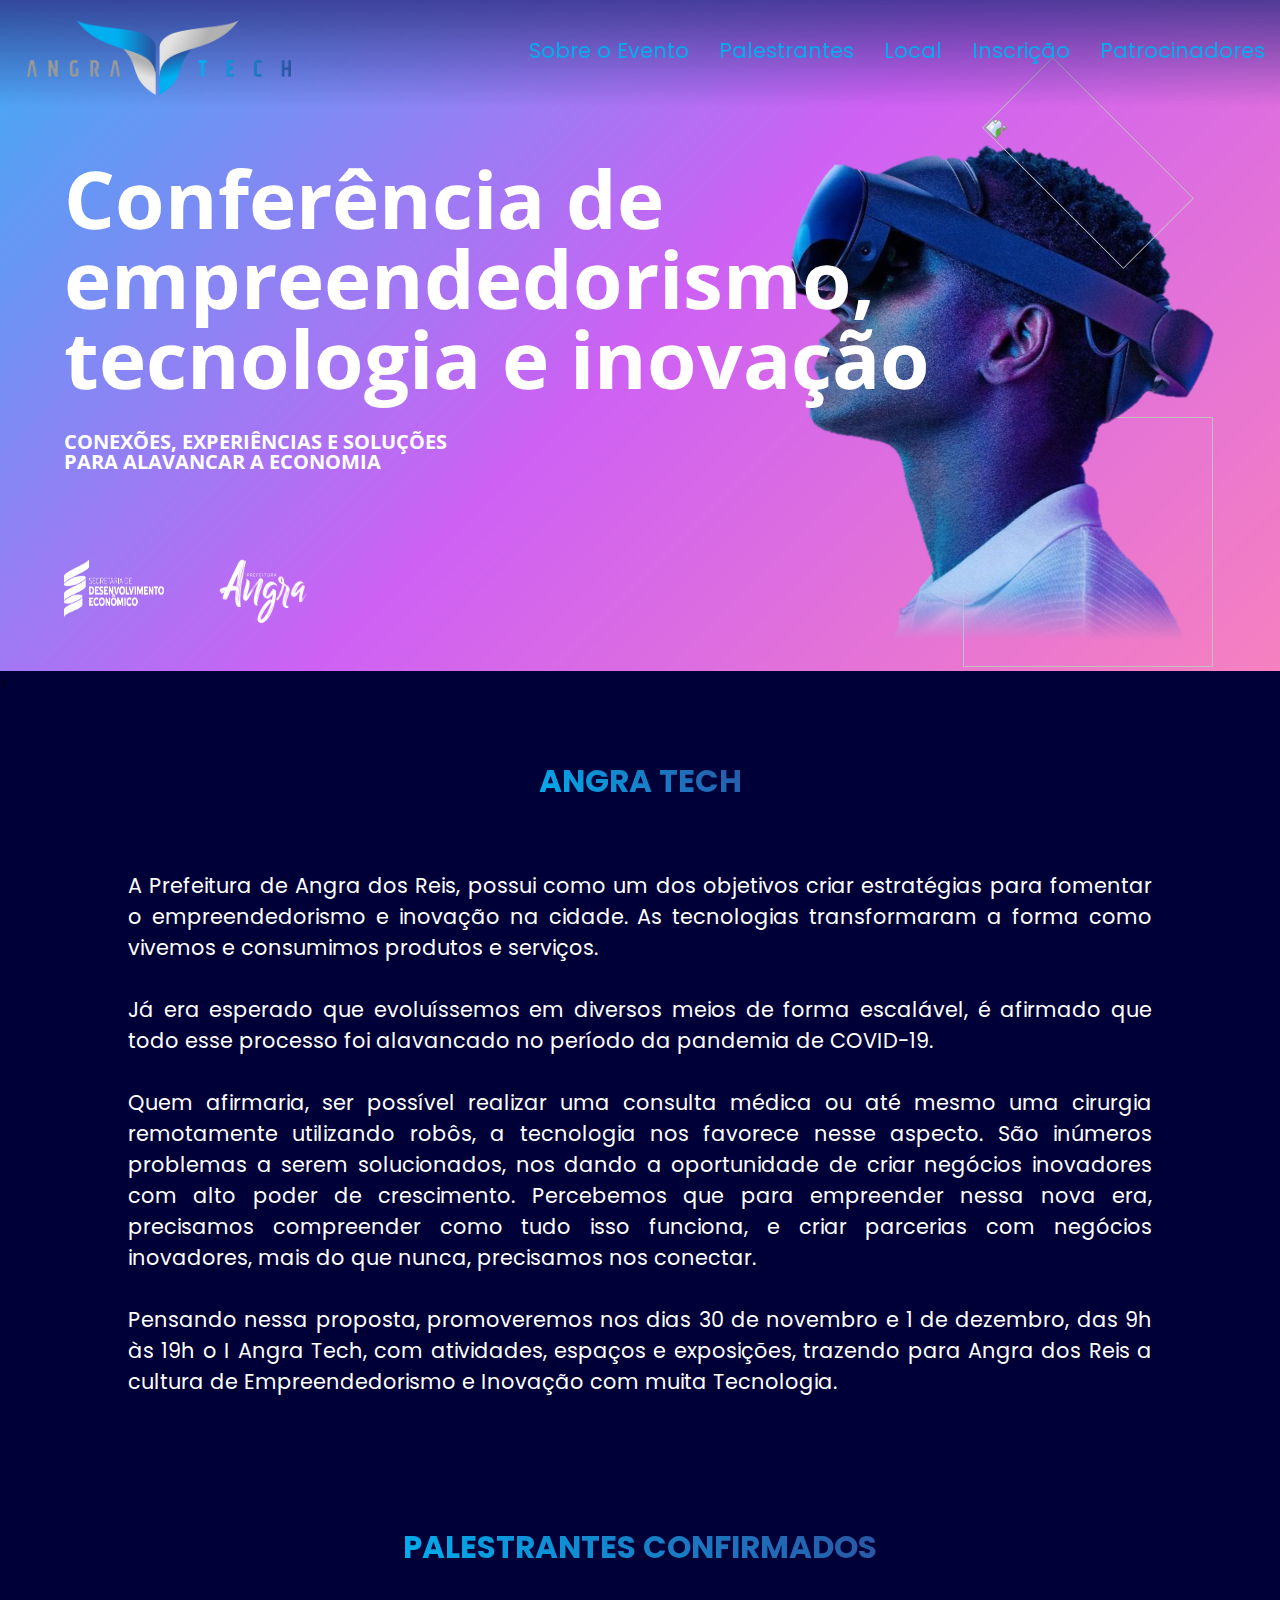
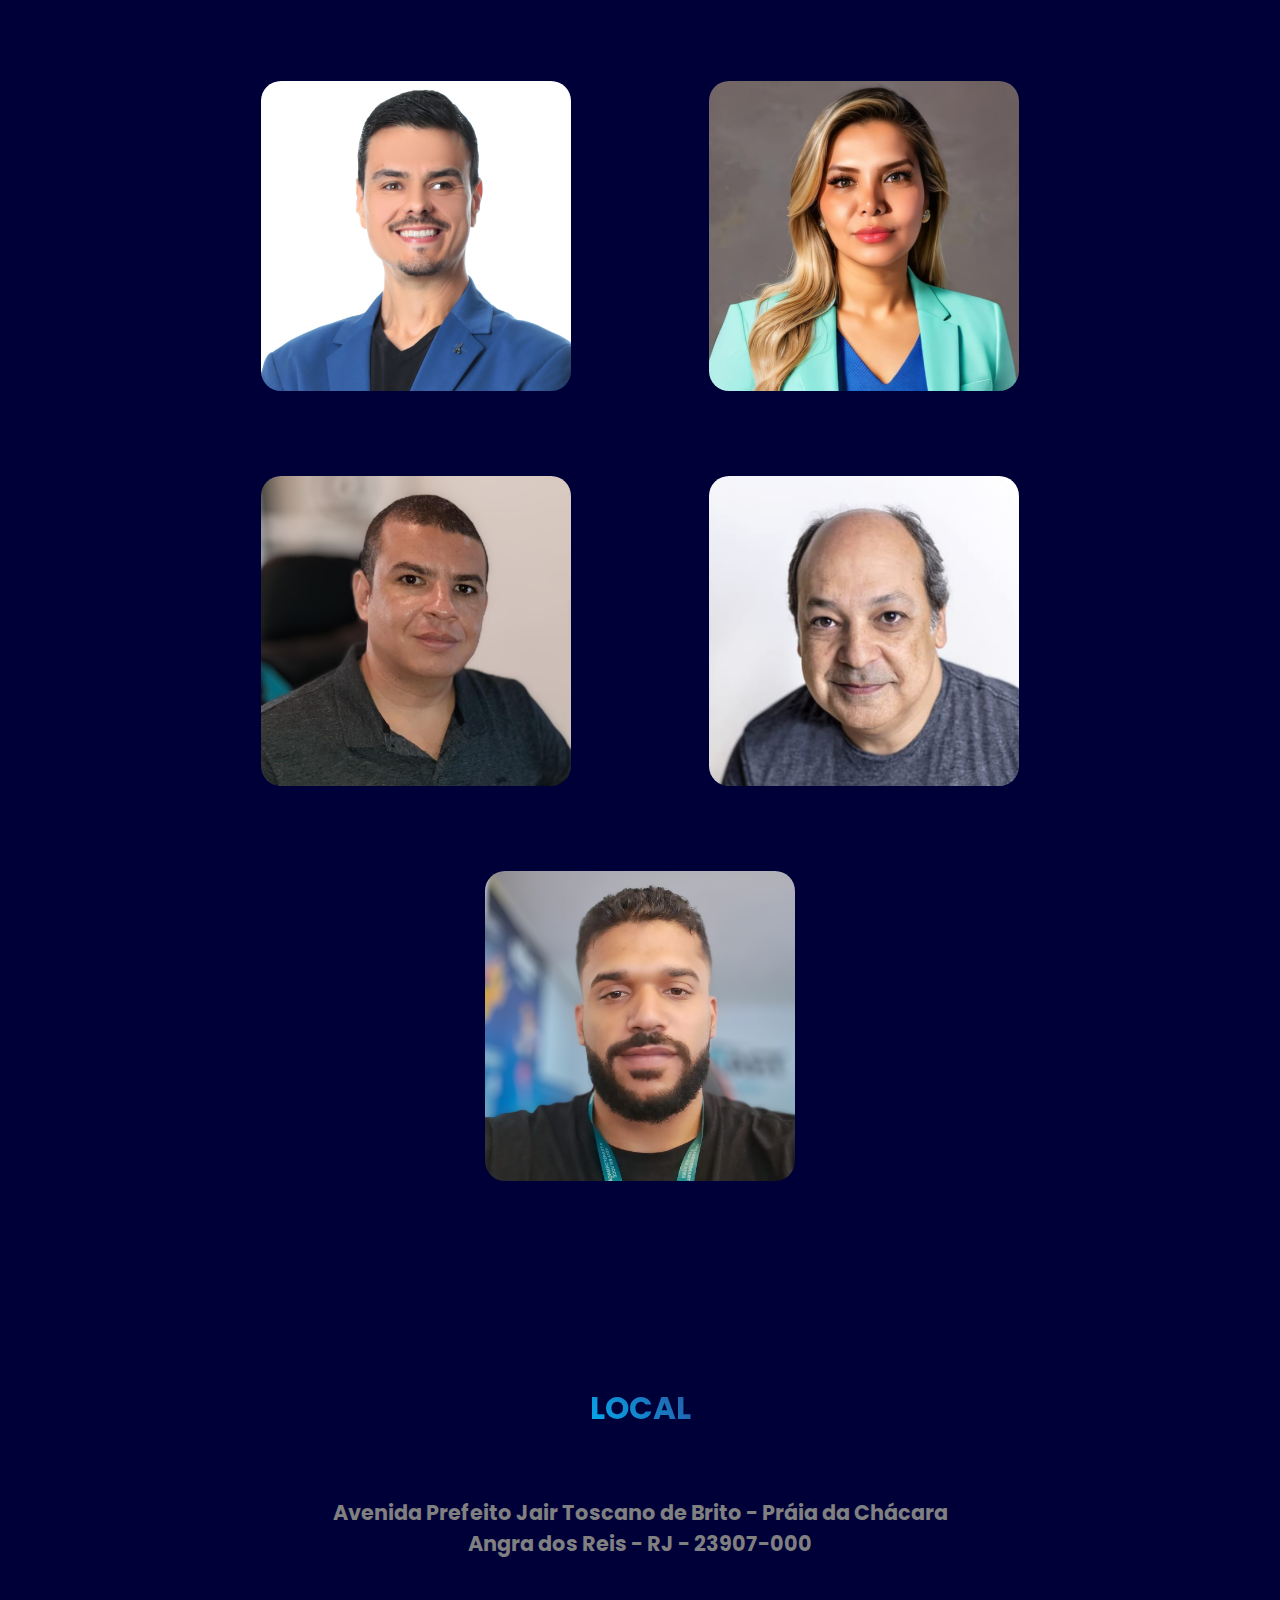
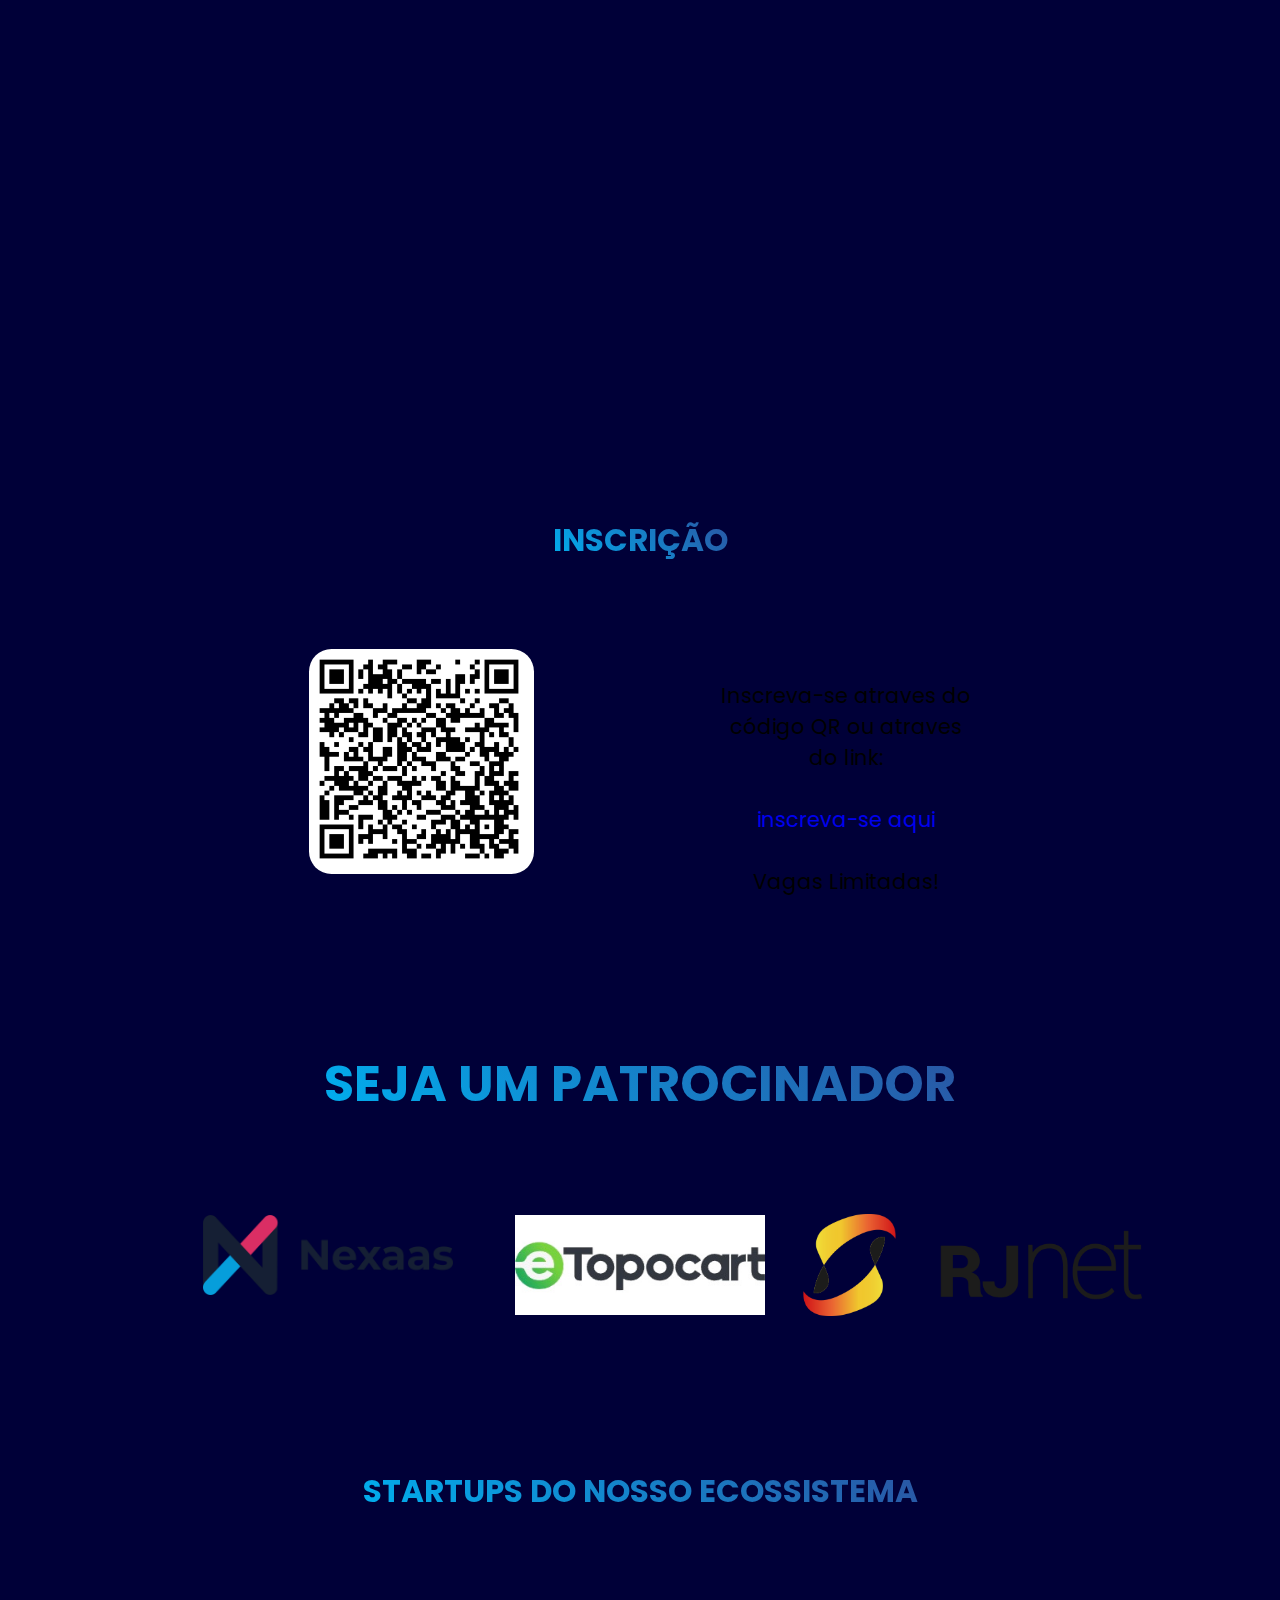
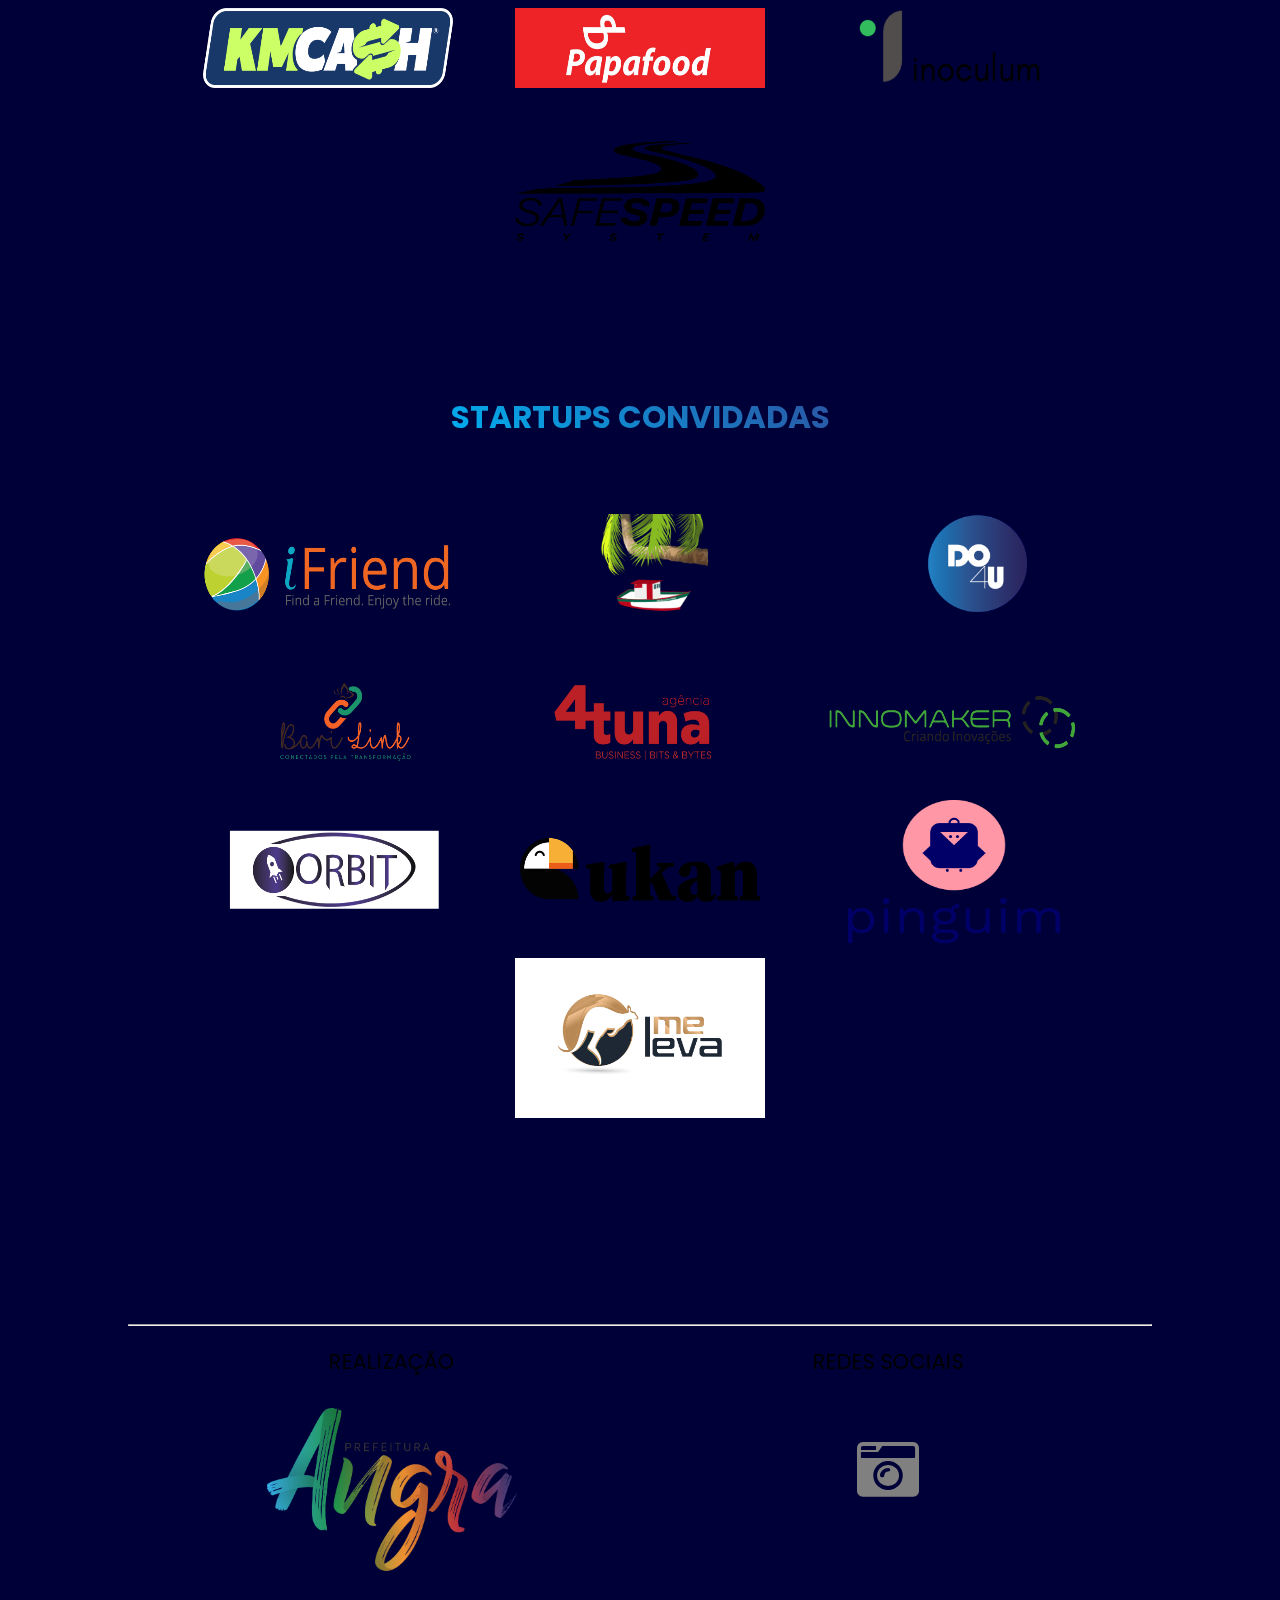
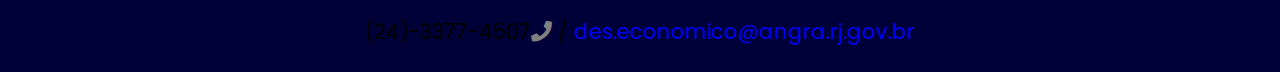
==== commit 2c7fa9eb: "Removendo segundo banner" ====
--- a/index.html
+++ b/index.html
@@ -50,21 +50,6 @@
             PARA ALAVANCAR A ECONOMIA</h1>
     </div>
     <!----------------------======================== Fim Banner ==========================---------------------->
-
-<!----------------------========================== Banner ============================---------------------->
-<div class="imagemDeFundo">
-    <img src="assets/images/AzulRosa.png" class="imagemCentralizada" alt="">>
-    <img src="assets/images/VR.png" class="imagemP" alt="">
-    <img src="https://video-public.canva.com/VAFKHBrA9Gs/v/07eb5016af.gif" class="imagemPequenalateralizadaSuperior" alt="">
-    <img src="https://video-public.canva.com/VAFKHIeV6E8/v/07ba2e6363.gif" class="imagemPequenalateralizada" alt="">
-    <img src="assets/images/LogoPrefeitura.png" class="Prefeitura" alt="">
-    <img src="assets/images/Secretaria de Desenvolvimento Econômico - 04.png" class="Secretaria" alt="">
-    <h1 class="textoSobreImagem">Conferência de<br/> empreendedorismo, <br/> tecnologia e inovação</h1>
-    <h1 class="textoPequenoSobreImagem">CONEXÕES, EXPERIÊNCIAS E SOLUÇÕES<br/>
-        PARA ALAVANCAR A ECONOMIA</h1>
-</div>
-<!----------------------======================== Fim Banner ==========================---------------------->
-
 
 
     <!----------------------===================== Sobre Angra Tech =======================---------------------->
